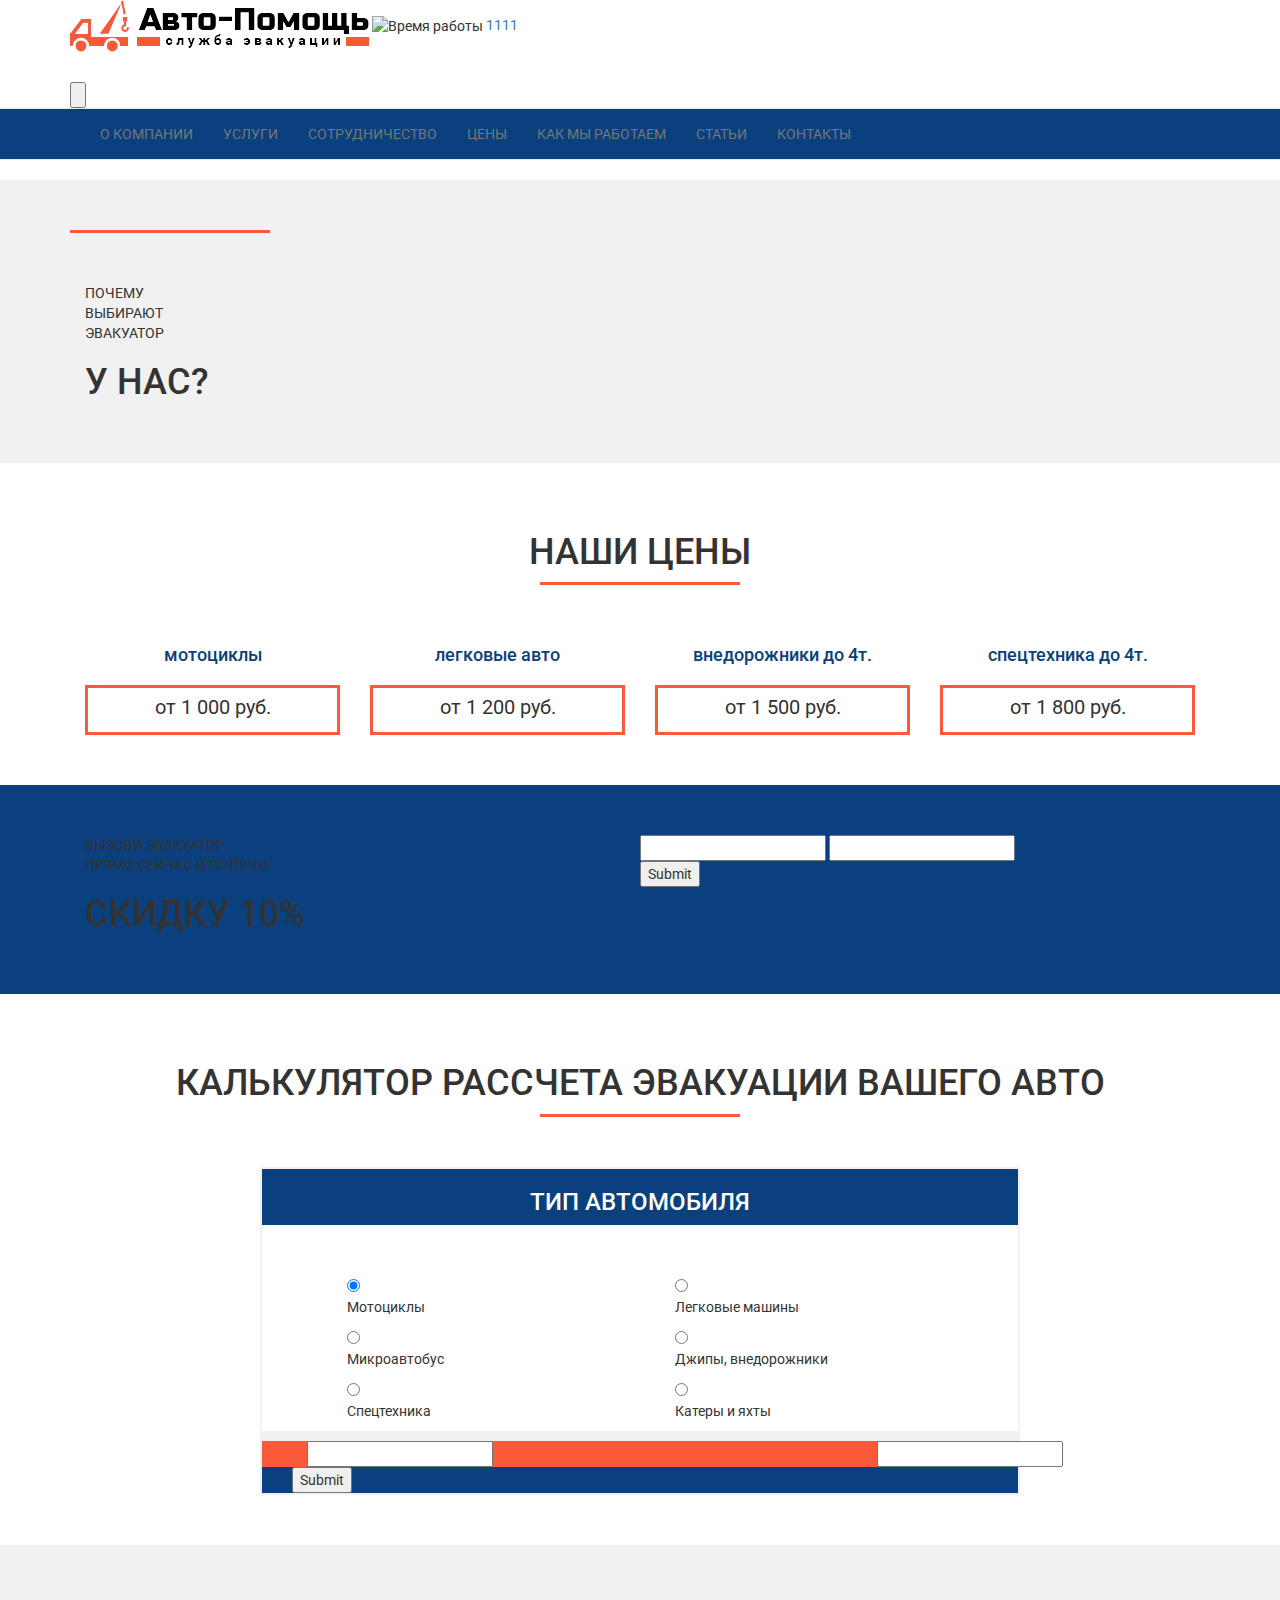
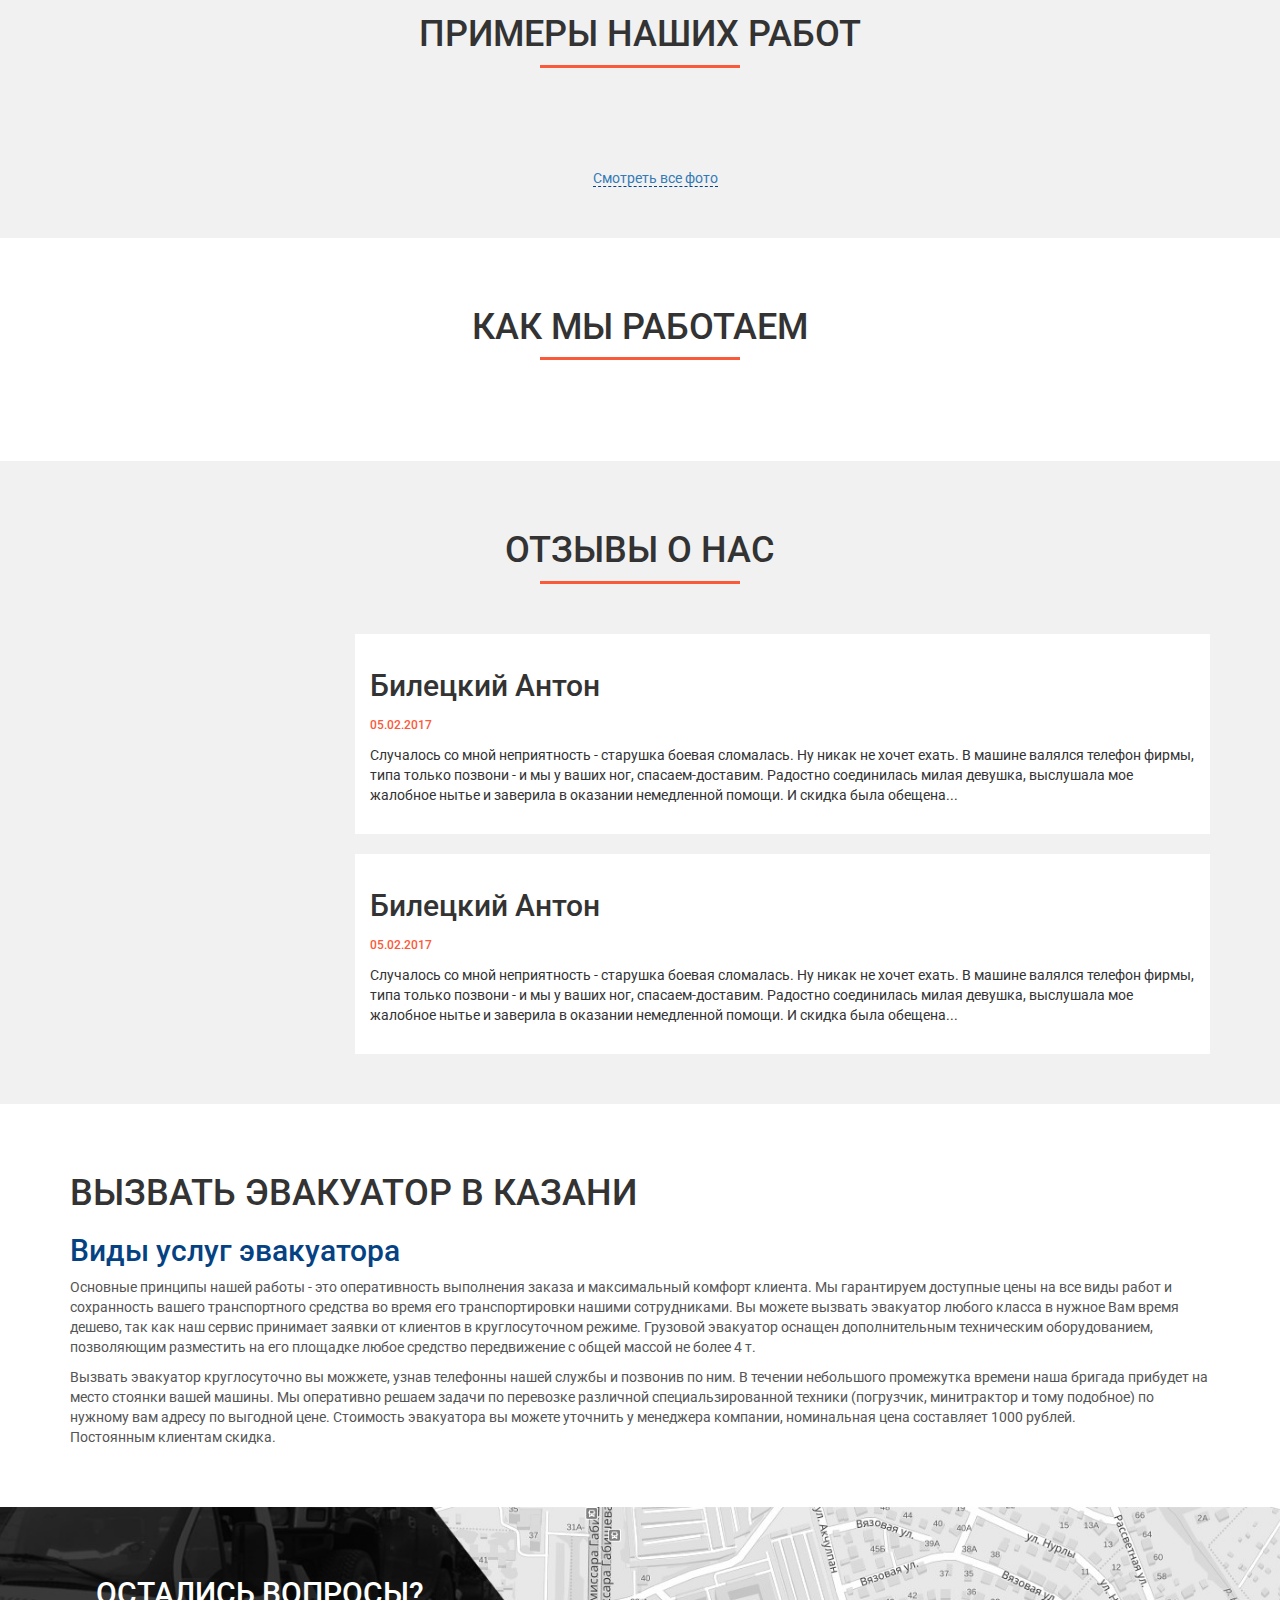
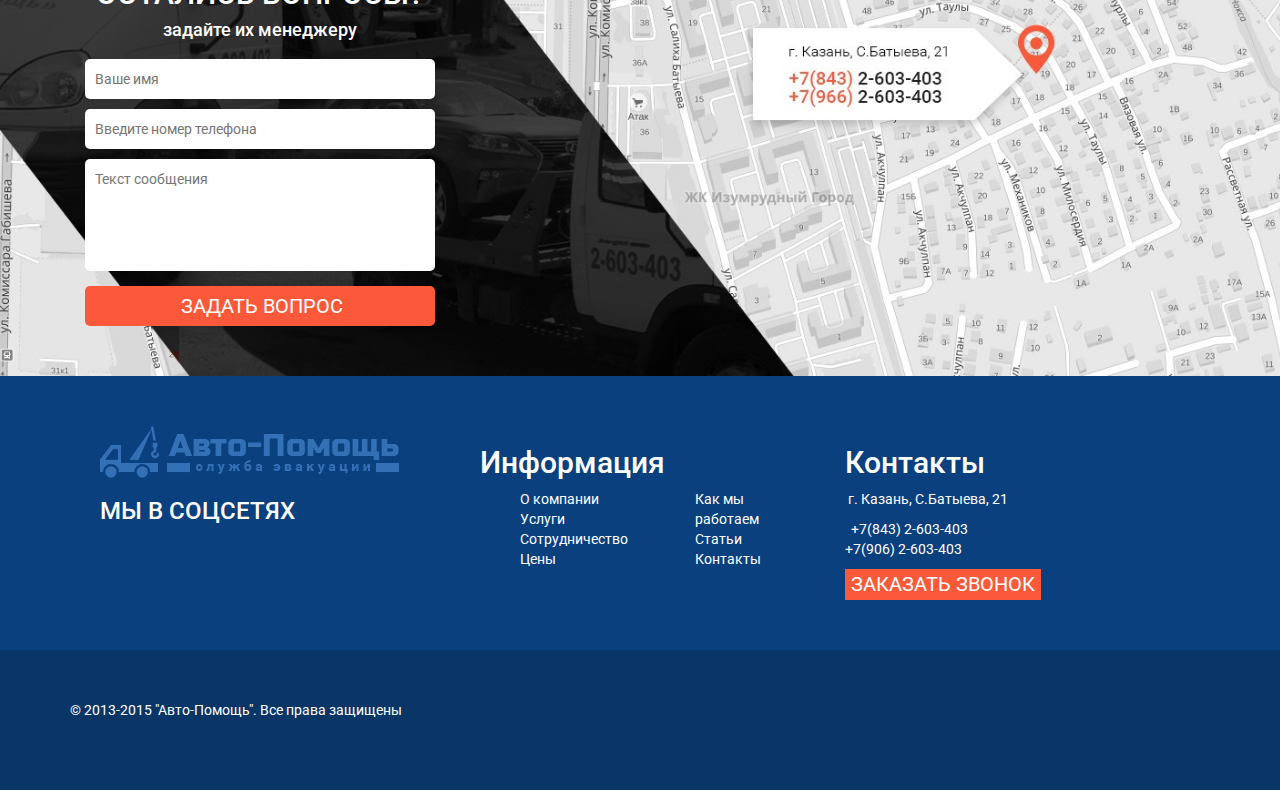
==== index.html @ 15f38775 "price_block" ====
<!DOCTYPE html>
<html lang="ru">
<head>
    <meta charset="UTF-8">
    <meta name="viewport" content="width=device-width, initial-scale=1.0">
    <meta http-equiv="X-UA-Compatible" content="ie=edge">
    <title>Авто Помощь</title>
    <link href="https://maxcdn.bootstrapcdn.com/bootstrap/3.3.7/css/bootstrap.min.css" rel="stylesheet" integrity="sha384-BVYiiSIFeK1dGmJRAkycuHAHRg32OmUcww7on3RYdg4Va+PmSTsz/K68vbdEjh4u" crossorigin="anonymous">
    <link rel="stylesheet" href="style/jquery.fancybox.min.css" type="text/css" media="screen" />
    <link rel="stylesheet" href="style/main.css">
    <link rel="stylesheet" href="">
</head>
<body>
    <header>
        <div class="container-fluid">
            <div class="row">
                <div class="container">
                    <img src="images/logo.jpg" alt="Авто-помощь">
                    <img src="" alt="Время работы">
                    <a href="">1111</a>
                    <a href=""></a>
                    <p></p>
                    <div class="share">
                        <p></p>
                        <img src="" alt="">
                        <img src="" alt="">
                        <img src="" alt="">
                    </div>
                    <input type="button" class = "call_back">
                </div>
            </div>
        </div>
        <div class="row">
            <div class="navbar navbar-default">
                <div class="container">
                    <div class="navbar-header">
                        <button type="button" class = "navbar-toggle" data-toggle="collapse" data-target="#responsive-menu">
                            <span class="sr-only">Открыть навигацию</span>
                            <span class="icon-bar"></span>
                            <span class="icon-bar"></span>
                            <span class="icon-bar"></span>    
                        </button>               
                    </div>
                    <div class="collapse navbar-collapse" id="responsive-menu">
                        <ul class="nav navbar-nav">
                            <li id="about"><a href="#">О КОМПАНИИ</a></li>
                            <li id="service"><a href="#" class = "nav-active">УСЛУГИ</a></li>
                            <li id="cooperation"><a href="#">СОТРУДНИЧЕСТВО</a></li>
                            <li id="price"><a href="#">ЦЕНЫ</a></li>
                            <li id="workspace"><a href="#">КАК МЫ РАБОТАЕМ</a></li>
                            <li id="blog"><a href="#">СТАТЬИ</a></li>
                            <li id="contact"><a href="#">КОНТАКТЫ</a></li>
                        </ul>
                        <ul class="nav navbar-nav navbar-right">
                            <li id="fb"><a href="#"><i class="fa fa-facebook" aria-hidden="true"></i></a></li>
                            <li id="vk"><a href="#"><i class="fa fa-vk" aria-hidden="true"></i></a></li>
                            <li id="tw"><a href="#"><i class="fa fa-twitter" aria-hidden="true"></i></a></li>
                            <li id="in"><a href="#"><i class="fa fa-instagram" aria-hidden="true"></i></a></li>
                            <li id="yt"><a href="#"><i class="fa fa-youtube-play" aria-hidden="true"></i></a></li>
                        </ul>
                    </div>
                </div>
            </div>
        </div>
    </header>

    <div class="container-fluid intro_block">
        <div class="container why_ask">
            <div class="divider"></div>
            <div class="col-md-4">
                <p class="small_ask">
                    ПОЧЕМУ <br>ВЫБИРАЮТ<br>ЭВАКУАТОР
                    <h1 class="big_ask">У НАС?</h1>
                </p>
            </div>
            <div class="col-md-8">
                <img src="http://placehold.it/500x300" alt="">
            </div>
        </div>
    </div>

    <div class="container-fluid price_block">
        <div class="container price">
            <div class="row">
                <center><h1>НАШИ ЦЕНЫ</h1>
                <div class="divider"></div></center> 
            </div>
            <div class="row">
                <div class="container">
                    <div class="col-md-3 col-sm-3 col-xs-6">
                        <h4 class="price-type_name" align = "center">мотоциклы</h4>
                        <img src="http://placehold.it/250x250" alt="" class="img-responsive price-type_image">
                        <div class="price-cost">
                            <p>от 1 000 руб.</p>
                        </div>
                    </div>
                    <div class="col-md-3 col-sm-3 col-xs-6">
                        <h4 class="price-type_name" align = "center">легковые авто</h4>
                        <img src="http://placehold.it/250x250" alt="" class="img-responsive price-type_image">
                        <div class="price-cost">
                            <p>от 1 200 руб.</p>
                        </div>
                    </div>
                    <div class="col-md-3 col-sm-3 col-xs-6">
                        <h4 class="price-type_name" align = "center">внедорожники до 4т.</h4>
                        <img src="http://placehold.it/250x250" alt="" class="img-responsive price-type_image">
                        <div class="price-cost">
                            <p>от 1 500 руб.</p>
                        </div>
                    </div>
                    <div class="col-md-3 col-sm-3 col-xs-6">
                        <h4 class="price-type_name" align = "center">спецтехника до 4т.</h4>
                        <img src="http://placehold.it/250x250" alt="" class="img-responsive price-type_image">
                        <div class="price-cost">
                            <p>от 1 800 руб.</p>
                        </div>
                    </div>
                </div>
            </div>
        </div>
    </div>

    <div class="container-fluid contact_area">
        <div class="container">
            <div class="col-md-6">
                <p class= "contact-area_p">ВЫЗОВИ ЭВАКУАТОР <br>ПРЯМО СЕЙЧАС И ПОЛУЧИ</p>
                <h1 class= "contact-area_h">СКИДКУ 10%</h1>
            </div>
            <div class="col-md-6">
                <form action="">
                    <div class="row">
                            <input type="text">
                            <input type="tel">
                    </div>
                    <div class="row">
                            <input type="submit">
                    </div>
                </form>
            </div>
        </div>
    </div>

    <div class="container-fluid calc_block">
        <div class="container">
            <center>
                <h1 class = "calc_block-h">КАЛЬКУЛЯТОР РАССЧЕТА ЭВАКУАЦИИ ВАШЕГО АВТО</h1>
                <div class="divider"></div>
            </center>
            <div class="col-md-2"></div>
            <div class="col-md-8 calculator">
                <div class="calc_block-header container-fluid row">
                    <center><h3 class="calculator-h">ТИП АВТОМОБИЛЯ</h3></center>
                </div>
                <form action="" method = "GET">
                    <div class="container-fluid">
                        <ul>
                            <div class="col-md-6">
                                <li>
                                    <input type="radio" name = "moto" id = "moto" checked/>
                                    <img src="http://placehold.it/150x150" alt="">
                                    <p>Мотоциклы</p>
                                </li>
                            </div>
                            <div class="col-md-6">
                                <li>
                                    <input type="radio" name = "car" id = "car"/>
                                    <img src="http://placehold.it/150x150" alt="">
                                    <p>Легковые машины</p>
                                </li>
                            </div>
                            <div class="col-md-6">
                                <li>
                                    <input type="radio" name = "bus" id = "bus"/>
                                    <img src="http://placehold.it/150x150" alt="">
                                    <p>Микроавтобус</p>
                                </li>
                            </div>
                            <div class="col-md-6">
                                <li>
                                    <input type="radio" name = "suv" id = "suv"/>
                                    <img src="http://placehold.it/150x150" alt="">
                                    <p>Джипы, внедорожники</p>
                                </li>
                            </div>
                            <div class="col-md-6">
                                <li>
                                    <input type="radio" name = "truck" id = "truck"/>
                                    <img src="http://placehold.it/150x150" alt="">
                                    <p>Спецтехника</p>
                                </li>
                            </div>
                            <div class="col-md-6">
                                <li>
                                    <input type="radio" name = "ship" id = "ship"/>
                                    <img src="http://placehold.it/150x150" alt="">
                                    <p>Катеры и яхты</p>
                                </li>
                            </div>
                        </ul>
                    </div>
                    <div class="container-fluid">

                    </div>
                </form>
                <div class="container-fluid calc_block-features row">
                    <p class="calculator-cost_p"></p>
                    <div class="calculator-cost"></div>
                    <p></p>
                    <p></p>
                </div>
                <div class="container-fluid calc_block-price row">
                    <div class="container">
                        <div class="col-md-6"><input type="text"></div>
                        <div class="col-md-6"><input type="text"></div>
                    </div>
                    <div class="container-fluid row calc_block-call_back">
                        <div class="col-md-12"><input type="submit"></div>
                    </div>
                </div>
            </div>
            <div class="col-md-2"></div>
        </div>
    </div>

    <div class="container-fluid gallery_block">
        <div class="container">
            <center>
                <h1 class="gallery_block-h">ПРИМЕРЫ НАШИХ РАБОТ</h1>
                <div class="divider"></div>
            </center>
            <div class="gallery_block-gallery">
                <div class="col-md-3 col-sm-3 col-xs-6"><a href="http://placehold.it/1500x700" class="fancyimage" data-fancybox-group="group"><img src="http://placehold.it/300x300" alt="" class="img-responsive"></a></div>
                <div class="col-md-3 col-sm-3 col-xs-6"><a href="http://placehold.it/1500x700" class="fancyimage" data-fancybox-group="group"><img src="http://placehold.it/300x300" alt="" class="img-responsive"></a></div>
                <div class="col-md-3 col-sm-3 col-xs-6"><a href="http://placehold.it/1500x700" class="fancyimage" data-fancybox-group="group"><img src="http://placehold.it/300x300" alt="" class="img-responsive"></a></div>
                <div class="col-md-3 col-sm-3 col-xs-6"><a href="http://placehold.it/1500x700" class="fancyimage" data-fancybox-group="group"><img src="http://placehold.it/300x300" alt="" class="img-responsive"></a></div>

                <div class="col-md-3 col-sm-3 col-xs-6"><a href="http://placehold.it/1500x700" class="fancyimage" data-fancybox-group="group"><img src="http://placehold.it/300x300" alt="" class="img-responsive"></a></div>
                <div class="col-md-3 col-sm-3 col-xs-6"><a href="http://placehold.it/1500x700" class="fancyimage" data-fancybox-group="group"><img src="http://placehold.it/300x300" alt="" class="img-responsive"></a></div>
                <div class="col-md-3 col-sm-3 col-xs-6"><a href="http://placehold.it/1500x700" class="fancyimage" data-fancybox-group="group"><img src="http://placehold.it/300x300" alt="" class="img-responsive"></a></div>
                <div class="col-md-3 col-sm-3 col-xs-6"><a href="http://placehold.it/1500x700" class="fancyimage" data-fancybox-group="group"><img src="http://placehold.it/300x300" alt="" class="img-responsive"></a></div>
            </div>
            <div class="container">
                <center><a href="#" class="gallery_block-all_img">Смотреть все фото</a></center>
            </div>
        </div>
    </div>  

    <div class="container about_work">
        <center>
            <h1 class="about_work-h">КАК МЫ РАБОТАЕМ</h1>
            <div class="divider"></div>
        </center>
        <div class="col-md-6 col-sm-12">

        </div>
        <div class="col-md-6 col-sm-12">

        </div>
    </div> 

    <div class="container-fluid review_block">
        <div class="container">
            <center>
                <h1 class="review_block-h">ОТЗЫВЫ О НАС</h1>
                <div class="divider"></div>
            </center>
            <div class="row">
                <div class="container">
                    <div class="col-sm-3"><img src="http://placehold.it/200x200" alt="" class="img-responsice"></div>
                    <div class="col-sm-9 review_block-desc">                                                     
                        <img src="http://placehold.it/50x50" alt="" class="portfolio">
                        <h2 class="review_block-name">Билецкий Антон <br><span class="review_block-date">05.02.2017</span></h2>
                        <p class = "review_block-p">
                            Случалось со мной неприятность - старушка боевая сломалась. Ну никак не хочет ехать. В машине валялся
                            телефон фирмы, типа только позвони - и мы у ваших ног, спасаем-доставим. Радостно соединилась милая
                            девушка, выслушала мое жалобное нытье и заверила в оказании немедленной помощи. И скидка была обещена...
                        </p>
                    </div>
                </div>
            </div>
            <br>
            <div class="row">
                <div class="container">
                    <div class="col-sm-3"><img src="http://placehold.it/200x200" alt="" class="img-responsice"></div>
                    <div class="col-sm-9 review_block-desc">
                        <img src="http://placehold.it/50x50" alt="" class="portfolio">
                        <div>
                            <h2 class="review_block-name">Билецкий Антон <br><span class="review_block-date">05.02.2017</span></h2>
                        </div>
                        <p class = "review_block-p">
                            Случалось со мной неприятность - старушка боевая сломалась. Ну никак не хочет ехать. В машине валялся
                            телефон фирмы, типа только позвони - и мы у ваших ног, спасаем-доставим. Радостно соединилась милая
                            девушка, выслушала мое жалобное нытье и заверила в оказании немедленной помощи. И скидка была обещена...
                        </p>
                    </div>
                </div>
            </div>
        </div>
    </div>

    <div class="container type_of_services">
        <h1>ВЫЗВАТЬ ЭВАКУАТОР В КАЗАНИ</h1>
        <h2 class = "type_of_services-h2">Виды услуг эвакуатора</h2>
        <p class = "type_of_services-p">
            Основные принципы нашей работы - это оперативность выполнения заказа и максимальный комфорт клиента. Мы гарантируем доступные цены
            на все виды работ и сохранность вашего транспортного средства во время его транспортировки нашими сотрудниками.
            Вы можете вызвать эвакуатор любого класса в нужное Вам время дешево, так как наш сервис принимает заявки от клиентов в 
            круглосуточном режиме. Грузовой эвакуатор оснащен дополнительным техническим оборудованием, позволяющим разместить на его площадке 
            любое средство передвижение с общей массой не более 4 т.
        </p>
        <p class = "type_of_services-p">
            Вызвать эвакуатор круглосуточно вы можжете, узнав телефонны нашей службы и позвонив по ним. В течении небольшого промежутка
            времени наша бригада прибудет на место стоянки вашей машины. Мы оперативно решаем задачи по перевозке различной специальзированной
            техники (погрузчик, минитрактор и тому подобное) по нужному вам адресу по выгодной цене. Стоимость эвакуатора вы можете уточнить
            у менеджера компании, номинальная цена составляет 1000 рублей. <br>
            Постоянным клиентам скидка.
        </p>
    </div>

    <div class="container-fluid contact_block">
        <div class="container">
            <div class="col-md-4">
                <center>
                    <h2 class = "contact_block-h">ОСТАЛИСЬ ВОПРОСЫ?</h2>
                    <h4 class = "contact_block-h">задайте их менеджеру</h4s>
                </center>
                <form action="GET">
                    <input type="text" placeholder = "Ваше имя">
                    <input type="tel" placeholder = "Введите номер телефона">
                    <textarea name="message" id="" rows="5" resize = "none" placeholder="Текст сообщения"></textarea>
                    <input type="submit" class = "submit" value = "ЗАДАТЬ ВОПРОС">
                </form>
            </div>
            <div class="col-md-8"><div class="full_map"></div></div>
        </div>
    </div>

    <footer>
        <div class="container-fluid footer_1">
            <div class="container">
                <div class="col-md-4">
                    <div class="col-md-12">
                        <img src="images/bottom_logo.png" alt="" class="img-responsive">
                    </div>
                    <div class="col-md-12">
                        <h3 class = "footer_1-social_h">МЫ В СОЦСЕТЯХ <br></h3>
                        <img src="http://placehold.it/40x40" alt="">
                        <img src="http://placehold.it/40x40" alt="">
                        <img src="http://placehold.it/40x40" alt="">
                    </div>
                </div>
                <div class="col-md-4">
                    <div class="col-md-12"><h2>Информация</h2></div>
                    <div class="col-md-6" style = "float: left;">
                        <ul>
                            <li>О компании</li>
                            <li>Услуги</li>
                            <li>Сотрудничество</li>
                            <li>Цены</li>
                        </ul>
                    </div>
                    <div class="col-md-6">
                        <ul>
                            <li>Как мы работаем</li>
                            <li>Статьи</li>
                            <li>Контакты</li>
                        </ul>
                    </div>
                </div>
                <div class="col-md-4">
                    <h2>Контакты</h2>
                    <p class="adress"><i class="fa fa-2x fa-map-marker" aria-hidden="true"></i>  г. Казань, С.Батыева, 21</p>
                    <p class="phone">
                        <i class="fa fa-2x fa-phone" aria-hidden="true"></i>  <span>+7(843)</span> 2-603-403 <br>
                        <span>+7(906)</span> 2-603-403
                    </p>
                    <input type="submit" class = "submit" value = "ЗАКАЗАТЬ ЗВОНОК">
                </div>
            </div>
        </div>
        <div class="container-fluid footer_2">
            <div class="container">
                <div class="col-mdd-6">
                    <span>© 2013-2015 "Авто-Помощь". Все права защищены</span>
                </div>
                <div class="col-mdd-6">
                    <img src="" alt="">
                </div>
            </div>
        </div>
    </footer>

    <script src="https://ajax.googleapis.com/ajax/libs/jquery/3.2.1/jquery.min.js"></script>
    <script src="https://maxcdn.bootstrapcdn.com/bootstrap/3.3.7/js/bootstrap.min.js" integrity="sha384-Tc5IQib027qvyjSMfHjOMaLkfuWVxZxUPnCJA7l2mCWNIpG9mGCD8wGNIcPD7Txa" crossorigin="anonymous"></script>
    <script type="text/javascript" src="script/jquery.fancybox.min.js"></script>
    <script src="https://use.fontawesome.com/5c50798a96.js"></script>
    <script src = "script/script.js"></script>
</body>
</html>
---- style/main.css ----
@import url('https://fonts.googleapis.com/css?family=Roboto:500');
*{
    transition: 1s;
    -webkit-transition: 1s;
    font-family: 'Roboto', sans-serif;
}
li{
    list-style: none;
}
a{
    text-decoration: none;
}
a:hover{
    text-decoration: none;
}
.divider{
    width: 200px;
    height: 3px;
    background-color: #FC593A;
    margin-bottom: 50px;
}
.why_ask, .price_block, .contact_area, .calc_block, .gallery_block, .about_work, .review_block, .type_of_services, .contact_block, .footer_1, .footer_2{
    padding-top: 50px;
    padding-bottom: 50px;
}
.intro_block, .gallery_block, .review_block{
    background-color: #F1F1F1; 
}
h1, h2, h3, h4, p{
    cursor: default;
}

/**/
.navbar{
    background-color: #0A407E;
}
.navbar li a{
    color: white;
}
.navbar li:hover{
    color: #FC593A;
    border-bottom: 2px solid #FC593A;
    transition: 1s;
    -webkit-transition: 1s;
}


/**/
.price-cost{
    border: 3px solid #FC593A;
    display: inline-block;
    position: inherit;
    width: 100%;
    margin-left: auto;
    margin-right: auto;
    padding-top: 5px;
    margin-top: 10px;
    text-align: center;
}
.price-type_name{
    color: #0A407E;
}
.price-cost p{
    font-size: 20px;
}

/**/
.contact_area{
    background-color: #0A407E;
}

/**/

.calculator{
    border: 2px solid #F1F1F1;
}
.calc_block-header{
    background-color: #0A407E;
    margin-bottom: 50px;
    color: white;
    font-family: 'Roboto';
}
.calc_block-features{
    background-color: #F1F1F1;
}
.calc_block-price{
    background-color: #FC593A;
}
.calc_block-call_back{
    background-color: #0A407E;
}
/**/
.gallery_block-gallery{
    margin-bottom: 100px;
}
.gallery_block-gallery img{
    margin-bottom: 20px;
}
.gallery_block-all_img{
    margin-top: 50px;
    top: 50px;
    border-bottom: 1px dashed #0A407E;
}
.gallery_block-all_img:hover{
}

/**/
.review_block .container row{
    margin-top: 10px;
}
.review_block-desc{
    padding-top: 15px;
    padding-bottom: 15px;
    background-color: white;
    min-height: 200px;
}
.portfolio{
    float: left;
    margin-right: 15px;
}
.review_block-date{
    font-size: 12px;
    color: #FC593A;
}

/**/
.type_of_services-h2{
    color: #054283;
}
.type_of_services-p{
    color: #555;
}

/**/
.contact_block{
    background-image: url('../images/map.jpg');
	background-repeat: no-repeat;
	background-position: center center;
	background-size: cover;
	background-color: #F1F1F1;   
    padding-left: auto;
    padding-right: auto;
}
.contact_block input, textarea{
    width: 100%;
    margin-top: 10px;
    padding-left: 10px;
    border: none;
    border-radius: 5px;
}
.contact_block input{
    height: 40px;
}
.contact_block textarea{
    resize: none;
    padding-top: 10px;
}
.contact_block input::-webkit-input-placeholder{
    left: 15px;
}

.contact_block-h{
    color: white;
}
.message{
    height: 150px;
}
.submit{
    background: #FC593A;
    color: white;
    border: none;
    font-family: 'Roboto';
    font-size: 20px;
}
.full_map{
    float: right;
    height: 200px;
    width: 90%;
    cursor: pointer;
}

/**/
footer{
    color: white;
}
.footer_1{
    padding-left: 15px;
    background-color: #0A407E;
}
.fa{
    color: #FC593A;
}

.footer_2{
    background-color: #0A3567;
}




/*@media screen and (min-width: 768px) and (max-width: 991px){
    .review_block-p{
        max-width: 70%;
    }
}
@media screen and (min-width: 992px) and (max-width: 1199px){
    .review_block-p{
        max-width: 70%;
    }
}
@media screen and (min-width: 1200px){
    .review_block-p{
        max-width: 70%;
    }
}
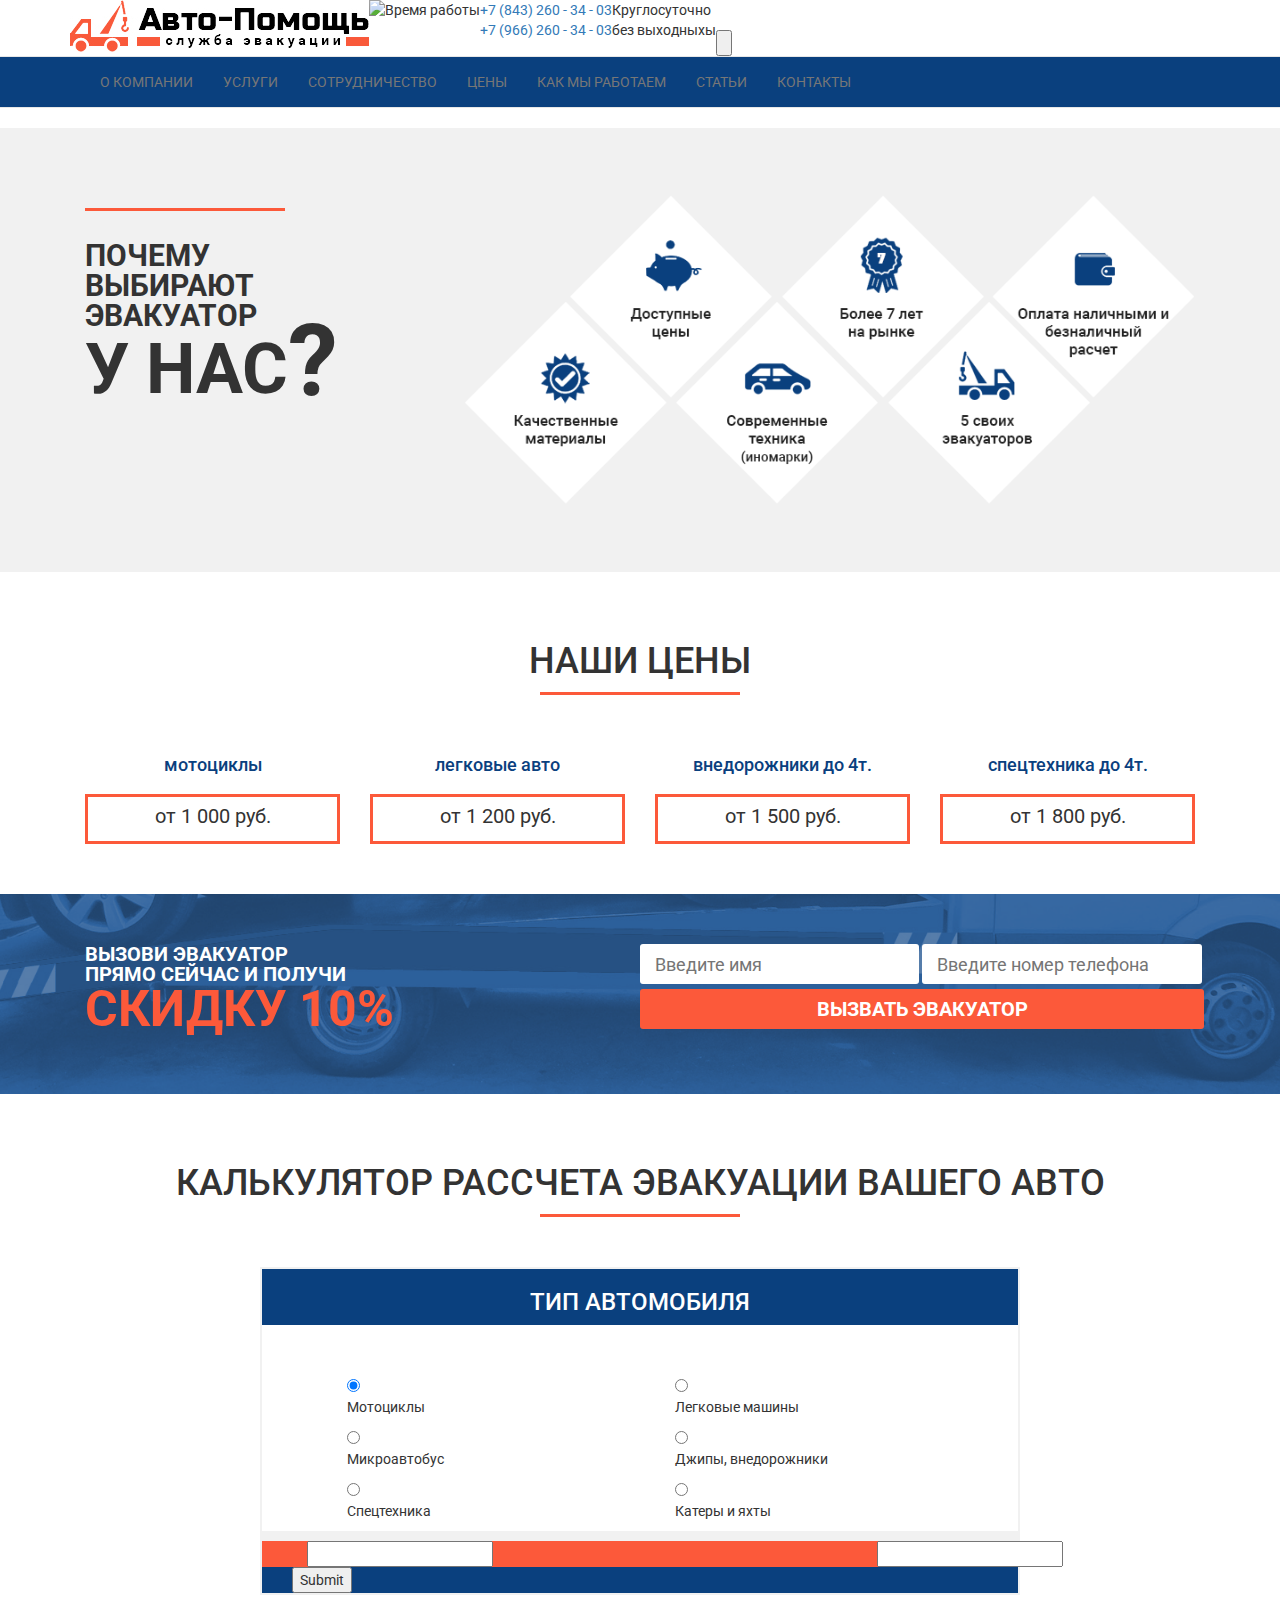
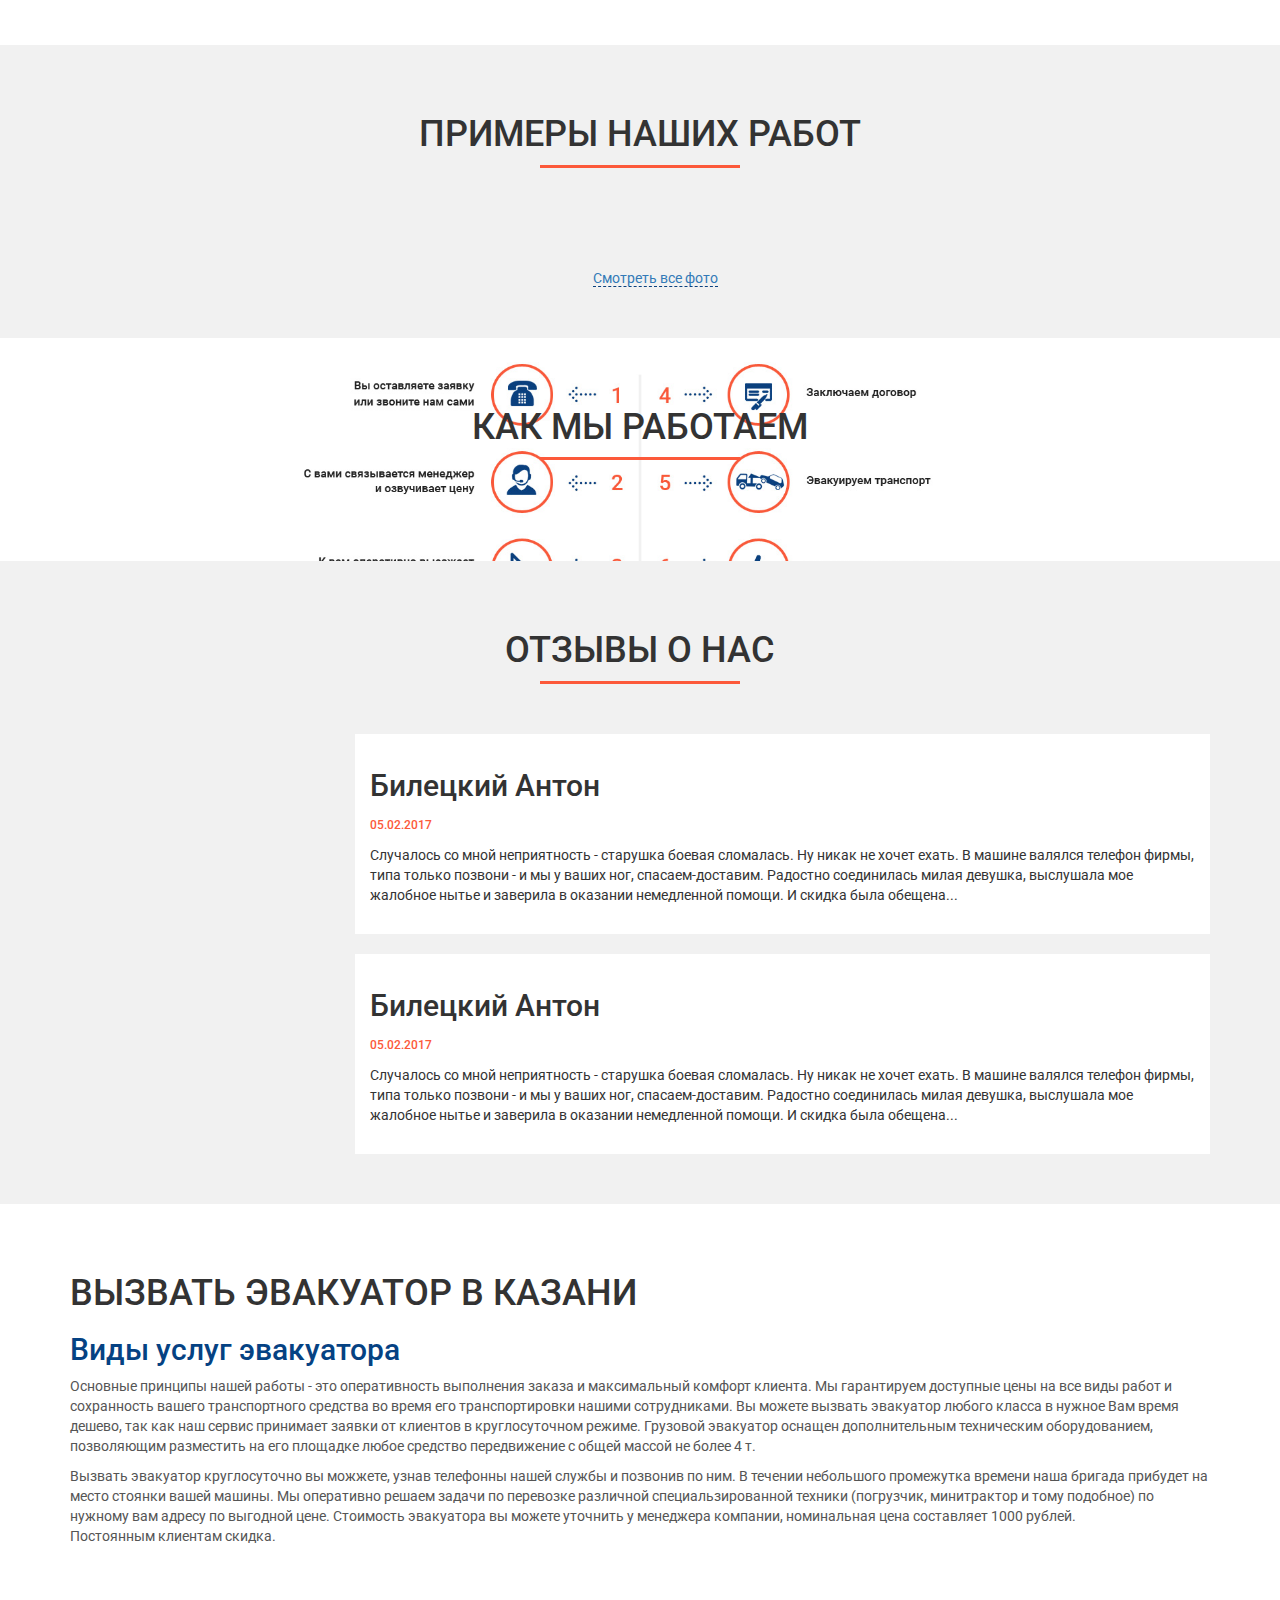
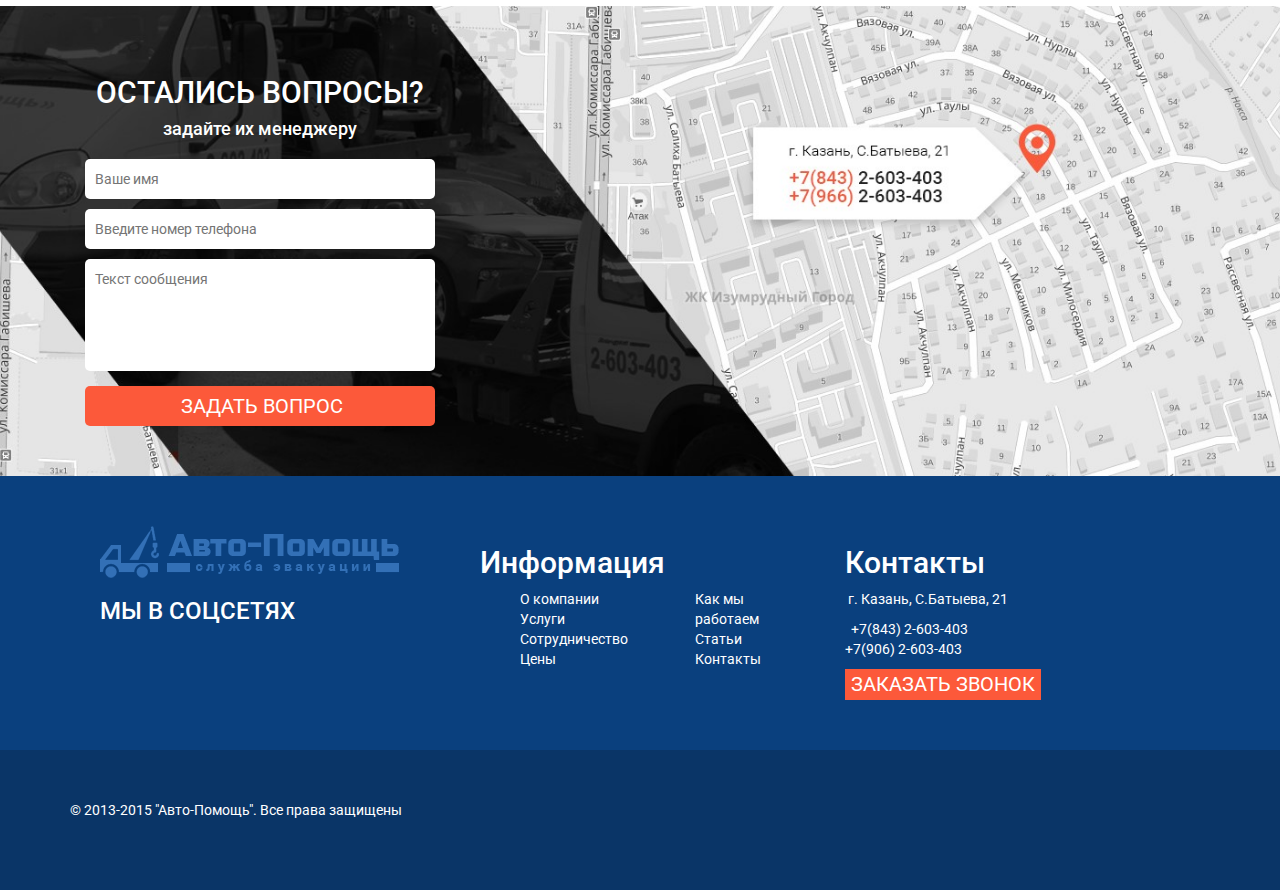
==== commit 0023d434: "contact_area done" ====
--- a/index.html
+++ b/index.html
@@ -15,11 +15,13 @@
         <div class="container-fluid">
             <div class="row">
                 <div class="container">
-                    <img src="images/logo.jpg" alt="Авто-помощь">
-                    <img src="" alt="Время работы">
-                    <a href="">1111</a>
-                    <a href=""></a>
-                    <p></p>
+                    <img src="images/logo.jpg" alt="Авто-помощь" style = "float: left;">
+                    <img src="" alt="Время работы" style = "float: left;">
+                    <div style = "float: left;">
+                    <a href="tel:+78432603403">+7 (843) 260 - 34 - 03</a><br>
+                    <a href="tel:+79662603403">+7 (966) 260 - 34 - 03</a>
+                    </div>
+                    <p style = "float: left;">Круглосуточно<br> без выходныхы</p>
                     <div class="share">
                         <p></p>
                         <img src="" alt="">
@@ -51,13 +53,6 @@
                             <li id="blog"><a href="#">СТАТЬИ</a></li>
                             <li id="contact"><a href="#">КОНТАКТЫ</a></li>
                         </ul>
-                        <ul class="nav navbar-nav navbar-right">
-                            <li id="fb"><a href="#"><i class="fa fa-facebook" aria-hidden="true"></i></a></li>
-                            <li id="vk"><a href="#"><i class="fa fa-vk" aria-hidden="true"></i></a></li>
-                            <li id="tw"><a href="#"><i class="fa fa-twitter" aria-hidden="true"></i></a></li>
-                            <li id="in"><a href="#"><i class="fa fa-instagram" aria-hidden="true"></i></a></li>
-                            <li id="yt"><a href="#"><i class="fa fa-youtube-play" aria-hidden="true"></i></a></li>
-                        </ul>
                     </div>
                 </div>
             </div>
@@ -66,15 +61,16 @@
 
     <div class="container-fluid intro_block">
         <div class="container why_ask">
-            <div class="divider"></div>
             <div class="col-md-4">
+                <div class="divider"></div>
                 <p class="small_ask">
                     ПОЧЕМУ <br>ВЫБИРАЮТ<br>ЭВАКУАТОР
-                    <h1 class="big_ask">У НАС?</h1>
+                    <h1 class="big_ask" style = "float: left;">У НАС</h1>
+                    <strong class = "intro_block_ask">?</strong>
                 </p>
             </div>
             <div class="col-md-8">
-                <img src="http://placehold.it/500x300" alt="">
+                <img src="images/choice.png" class = "img-responsive" alt="">
             </div>
         </div>
     </div>
@@ -90,28 +86,28 @@
                     <div class="col-md-3 col-sm-3 col-xs-6">
                         <h4 class="price-type_name" align = "center">мотоциклы</h4>
                         <img src="http://placehold.it/250x250" alt="" class="img-responsive price-type_image">
-                        <div class="price-cost">
+                        <div class="price-cost" id = "moto_price">
                             <p>от 1 000 руб.</p>
                         </div>
                     </div>
                     <div class="col-md-3 col-sm-3 col-xs-6">
                         <h4 class="price-type_name" align = "center">легковые авто</h4>
                         <img src="http://placehold.it/250x250" alt="" class="img-responsive price-type_image">
-                        <div class="price-cost">
+                        <div class="price-cost" id = "car_price">
                             <p>от 1 200 руб.</p>
                         </div>
                     </div>
                     <div class="col-md-3 col-sm-3 col-xs-6">
                         <h4 class="price-type_name" align = "center">внедорожники до 4т.</h4>
                         <img src="http://placehold.it/250x250" alt="" class="img-responsive price-type_image">
-                        <div class="price-cost">
+                        <div class="price-cost" id = "_price">
                             <p>от 1 500 руб.</p>
                         </div>
                     </div>
                     <div class="col-md-3 col-sm-3 col-xs-6">
                         <h4 class="price-type_name" align = "center">спецтехника до 4т.</h4>
                         <img src="http://placehold.it/250x250" alt="" class="img-responsive price-type_image">
-                        <div class="price-cost">
+                        <div class="price-cost" id = "suv_price">
                             <p>от 1 800 руб.</p>
                         </div>
                     </div>
@@ -123,17 +119,17 @@
     <div class="container-fluid contact_area">
         <div class="container">
             <div class="col-md-6">
-                <p class= "contact-area_p">ВЫЗОВИ ЭВАКУАТОР <br>ПРЯМО СЕЙЧАС И ПОЛУЧИ</p>
-                <h1 class= "contact-area_h">СКИДКУ 10%</h1>
+                <p class= "contact_area-p">ВЫЗОВИ ЭВАКУАТОР <br>ПРЯМО СЕЙЧАС И ПОЛУЧИ</p>
+                <p class= "contact_area-h">СКИДКУ 10%</p>
             </div>
             <div class="col-md-6">
                 <form action="">
                     <div class="row">
-                            <input type="text">
-                            <input type="tel">
+                            <input type="text" class = "contact_area-name" placeholder = "Введите имя">
+                            <input type="tel" class = "contact_area-phone" placeholder = "Введите номер телефона">
                     </div>
                     <div class="row">
-                            <input type="submit">
+                            <input type="submit" class = "contact_area-submit" value = "ВЫЗВАТЬ ЭВАКУАТОР">
                     </div>
                 </form>
             </div>
@@ -245,16 +241,18 @@
         </div>
     </div>  
 
-    <div class="container about_work">
-        <center>
-            <h1 class="about_work-h">КАК МЫ РАБОТАЕМ</h1>
-            <div class="divider"></div>
-        </center>
-        <div class="col-md-6 col-sm-12">
-
-        </div>
-        <div class="col-md-6 col-sm-12">
-
+    <div class="container-fluid about_work">
+        <div class="container">
+            <center>
+                <h1 class="about_work-h">КАК МЫ РАБОТАЕМ</h1>
+                <div class="divider"></div>
+            </center>
+            <div class="col-md-6 col-sm-12">
+
+            </div>
+            <div class="col-md-6 col-sm-12">
+
+            </div>
         </div>
     </div> 
 
@@ -266,7 +264,7 @@
             </center>
             <div class="row">
                 <div class="container">
-                    <div class="col-sm-3"><img src="http://placehold.it/200x200" alt="" class="img-responsice"></div>
+                    <div class="col-sm-3"><img src="http://placehold.it/200x200" alt="" class="img-responsive"></div>
                     <div class="col-sm-9 review_block-desc">                                                     
                         <img src="http://placehold.it/50x50" alt="" class="portfolio">
                         <h2 class="review_block-name">Билецкий Антон <br><span class="review_block-date">05.02.2017</span></h2>
@@ -281,7 +279,7 @@
             <br>
             <div class="row">
                 <div class="container">
-                    <div class="col-sm-3"><img src="http://placehold.it/200x200" alt="" class="img-responsice"></div>
+                    <div class="col-sm-3"><img src="http://placehold.it/200x200" alt="" class="img-responsive"></div>
                     <div class="col-sm-9 review_block-desc">
                         <img src="http://placehold.it/50x50" alt="" class="portfolio">
                         <div>
--- a/style/main.css
+++ b/style/main.css
@@ -43,7 +43,26 @@
     transition: 1s;
     -webkit-transition: 1s;
 }
-
+/**/
+.intro_block .divider{
+    margin-top: 30px;
+}
+.intro_block{
+    line-height: 1;
+}
+.small_ask{
+    margin-top: -20px;
+    margin-bottom: -20px;
+    font-size: 30px;
+    font-weight: bold;
+}
+.big_ask{
+    font-size: 70px;
+    font-weight: bold;
+}
+.intro_block_ask{
+    font-size: 100px;
+}
 
 /**/
 .price-cost{
@@ -56,17 +75,63 @@
     padding-top: 5px;
     margin-top: 10px;
     text-align: center;
+    cursor: pointer;
+    transition: 1s;
+}
+.price-cost:hover{
+    background: #FC593A;
+    color: white;
+    transition: 1s;
 }
 .price-type_name{
     color: #0A407E;
 }
 .price-cost p{
     font-size: 20px;
+    cursor: pointer;
 }
 
 /**/
 .contact_area{
-    background-color: #0A407E;
+    background-image: url('../images/contact_area.png');
+	background-repeat: no-repeat;
+	background-position: center center;
+	background-size: cover;
+    background-color: #054283;
+    line-height: 1;
+}
+.contact_area-p{
+    font-size: 20px;
+    color: white;
+    font-weight: bold;
+}
+.contact_area-h{
+    color: #FC593A;
+    font-size: 50px;
+    font-weight: bold;
+    margin-top: -10px;
+}
+.contact_area-name, .contact_area-phone{
+    width: 49%;
+    height: 40px;
+    padding-left: 15px;
+    font-size: 18px;
+    border: none;
+    border-radius: 3px;
+    margin-bottom: 5px;
+}
+.contact_area-submit{
+    width: 99%;
+    height: 40px;
+    border:none;
+    border-radius: 3px;
+    background-color: #FC593A;
+    color: white;
+    font-size: 20px;
+    font-weight: bold;
+}
+.contact_area input::-webkit-input-placeholder{
+    font-size: 18px;
 }
 
 /**/
@@ -101,7 +166,14 @@
     top: 50px;
     border-bottom: 1px dashed #0A407E;
 }
-.gallery_block-all_img:hover{
+/**/
+
+.about_work{
+    background-image: url('../images/about_work.png');
+	background-repeat: no-repeat;
+	background-position: center center;
+	background-size: cover;
+	background-color: #F1F1F1;   
 }
 
 /**/
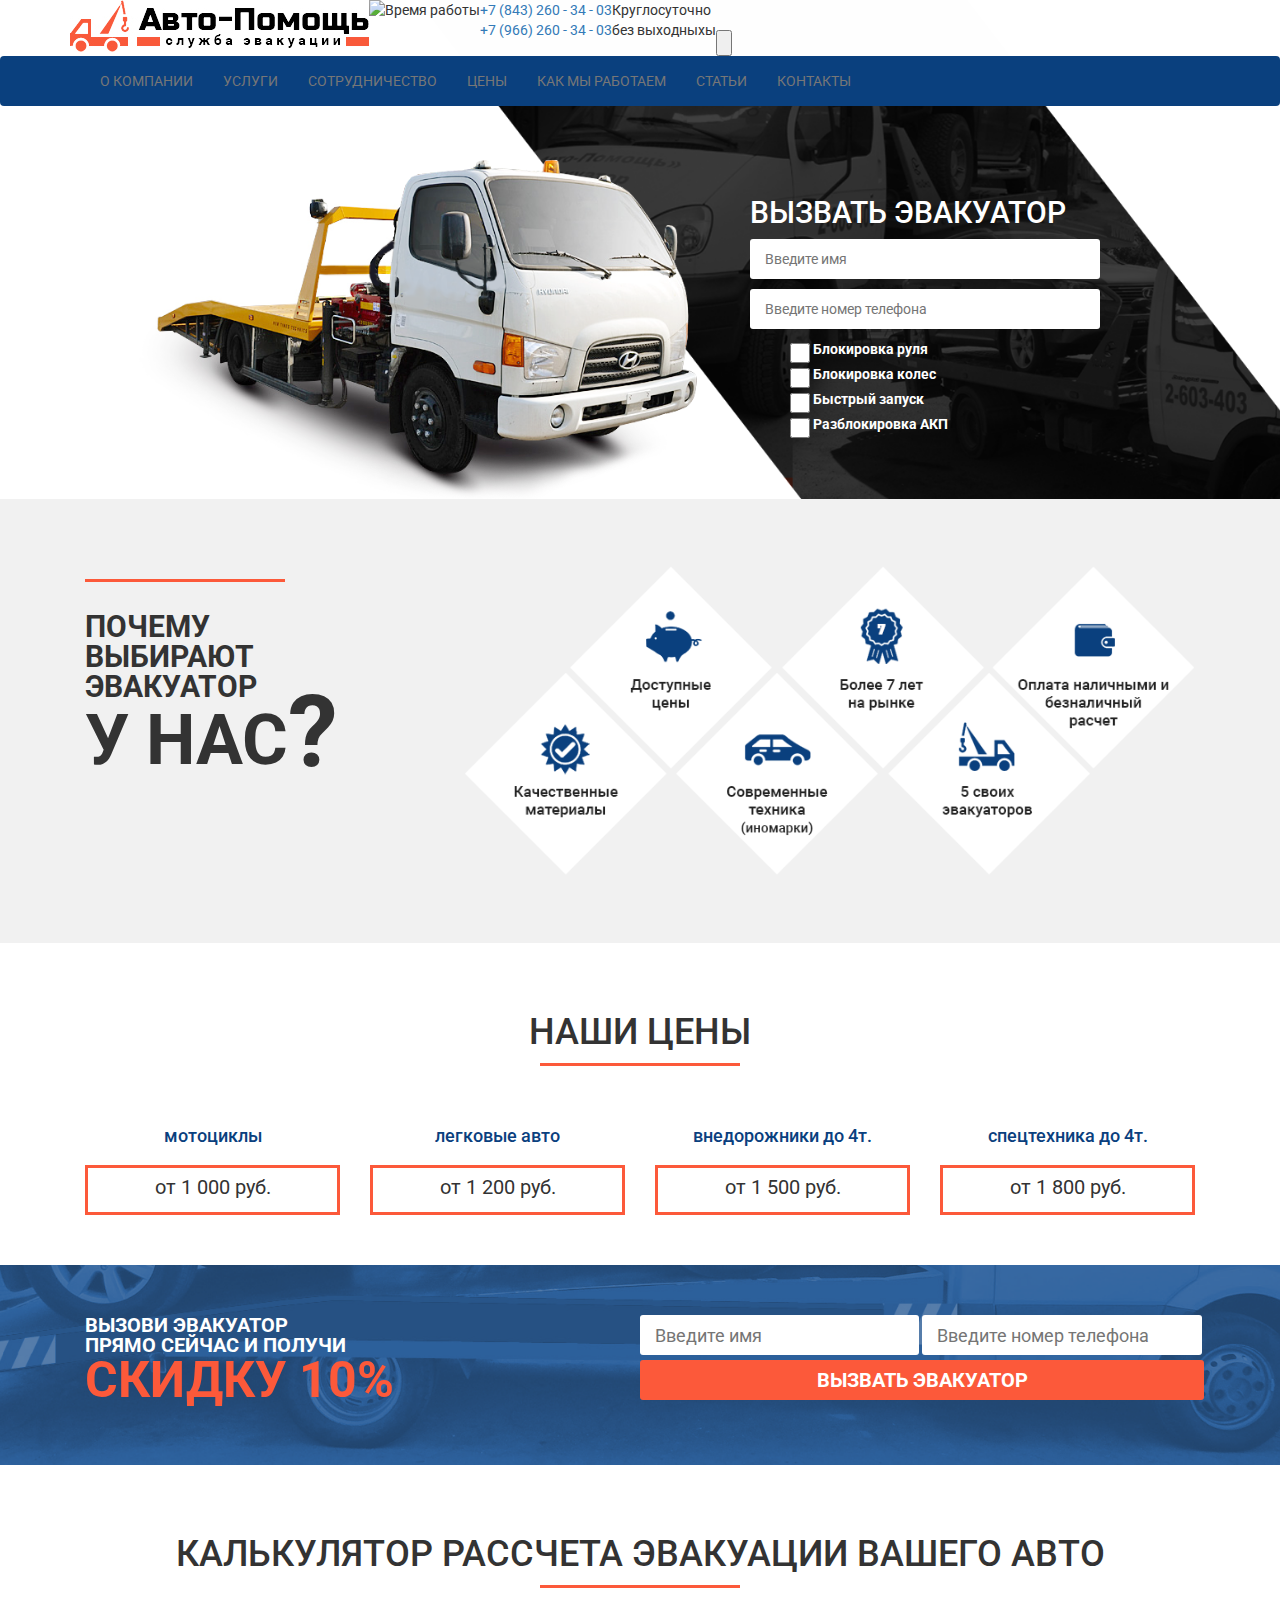
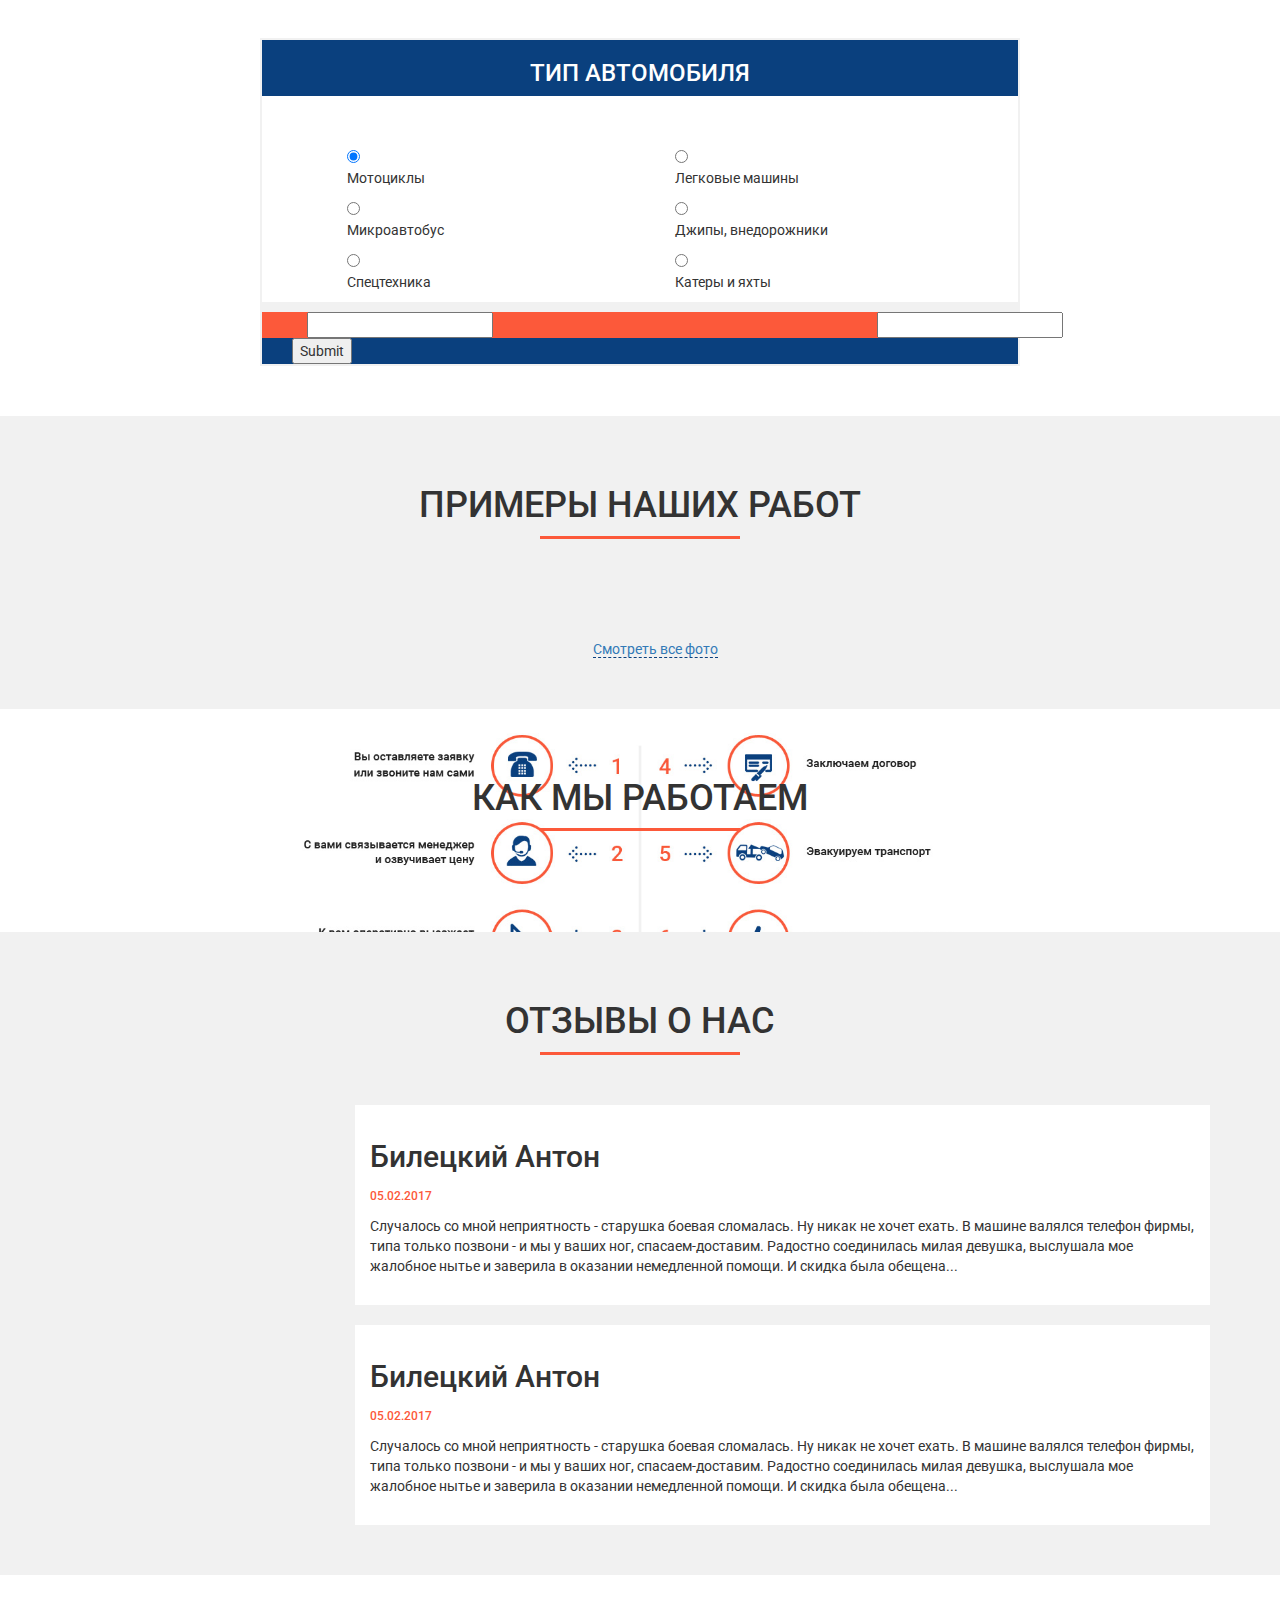
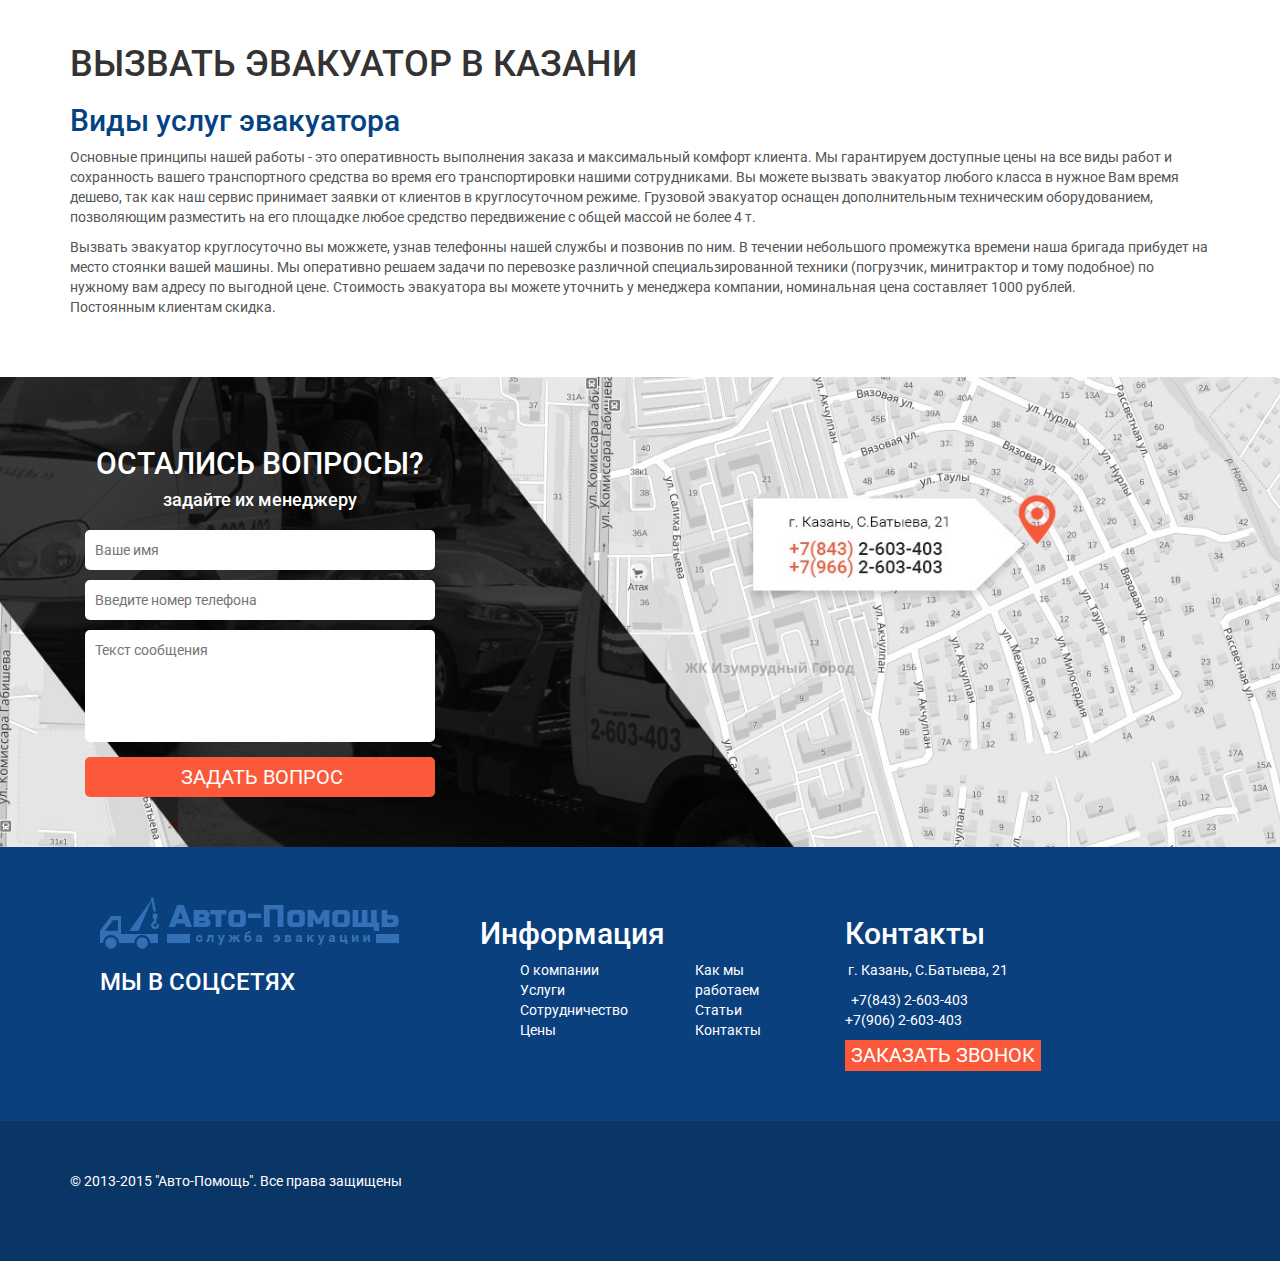
==== commit d07e393f: "header tbc" ====
--- a/index.html
+++ b/index.html
@@ -12,7 +12,7 @@
 </head>
 <body>
     <header>
-        <div class="container-fluid">
+        <div class="container-fluid head_row">
             <div class="row">
                 <div class="container">
                     <img src="images/logo.jpg" alt="Авто-помощь" style = "float: left;">
@@ -32,29 +32,48 @@
                 </div>
             </div>
         </div>
-        <div class="row">
-            <div class="navbar navbar-default">
-                <div class="container">
-                    <div class="navbar-header">
-                        <button type="button" class = "navbar-toggle" data-toggle="collapse" data-target="#responsive-menu">
-                            <span class="sr-only">Открыть навигацию</span>
-                            <span class="icon-bar"></span>
-                            <span class="icon-bar"></span>
-                            <span class="icon-bar"></span>    
-                        </button>               
-                    </div>
-                    <div class="collapse navbar-collapse" id="responsive-menu">
-                        <ul class="nav navbar-nav">
-                            <li id="about"><a href="#">О КОМПАНИИ</a></li>
-                            <li id="service"><a href="#" class = "nav-active">УСЛУГИ</a></li>
-                            <li id="cooperation"><a href="#">СОТРУДНИЧЕСТВО</a></li>
-                            <li id="price"><a href="#">ЦЕНЫ</a></li>
-                            <li id="workspace"><a href="#">КАК МЫ РАБОТАЕМ</a></li>
-                            <li id="blog"><a href="#">СТАТЬИ</a></li>
-                            <li id="contact"><a href="#">КОНТАКТЫ</a></li>
+        <div class="navbar navbar-default">
+            <div class="container">
+                <div class="navbar-header">
+                    <button type="button" class = "navbar-toggle" data-toggle="collapse" data-target="#responsive-menu">
+                        <span class="sr-only">Открыть навигацию</span>
+                        <span class="icon-bar"></span>
+                        <span class="icon-bar"></span>
+                        <span class="icon-bar"></span>    
+                    </button>               
+                </div>
+                <div class="collapse navbar-collapse" id="responsive-menu">
+                    <ul class="nav navbar-nav">
+                        <li id="about"><a href="#">О КОМПАНИИ</a></li>
+                        <li id="service"><a href="#" class = "nav-active">УСЛУГИ</a></li>
+                        <li id="cooperation"><a href="#">СОТРУДНИЧЕСТВО</a></li>
+                        <li id="price"><a href="#">ЦЕНЫ</a></li>
+                        <li id="workspace"><a href="#">КАК МЫ РАБОТАЕМ</a></li>
+                        <li id="blog"><a href="#">СТАТЬИ</a></li>
+                        <li id="contact"><a href="#">КОНТАКТЫ</a></li>
+                    </ul>
+                </div>
+            </div>
+        </div>
+        <div class="container-fluid slider">
+            <div class="container">
+                <div class="col-md-7"></div>
+                <div class="col-md-4 wrecker_call">
+                    <form action="" method = "GET">
+                        <h2 class="wrecker_call-h">ВЫЗВАТЬ ЭВАКУАТОР</h2>
+                        <input type="text" class = "wrecker_call-input" placeholder = "Введите имя">
+                        <input type="tel" class = "wrecker_call-input" placeholder = "Введите номер телефона">
+                        <ul>
+                            <li><input type="checkbox" class = "wrecker_call-checkbox" id = "helm"><label for="helm"> Блокировка руля</label></li>
+                            <li><input type="checkbox" class = "wrecker_call-checkbox" id = "wheel"><label for="wheel"> Блокировка колес</label></li>
+
+                            <li><input type="checkbox" class = "wrecker_call-checkbox" id = "switch"><label for="switch"> Быстрый запуск</label></li>
+                            <li><input type="checkbox" class = "wrecker_call-checkbox" id = "akp"><label for="akp"> Разблокировка АКП</label></li>
+
                         </ul>
-                    </div>
-                </div>
+                    </form>
+                </div>
+                <div class="col-md-1"></div>
             </div>
         </div>
     </header>
--- a/style/main.css
+++ b/style/main.css
@@ -19,7 +19,7 @@
     background-color: #FC593A;
     margin-bottom: 50px;
 }
-.why_ask, .price_block, .contact_area, .calc_block, .gallery_block, .about_work, .review_block, .type_of_services, .contact_block, .footer_1, .footer_2{
+.slider, .why_ask, .price_block, .contact_area, .calc_block, .gallery_block, .about_work, .review_block, .type_of_services, .contact_block, .footer_1, .footer_2{
     padding-top: 50px;
     padding-bottom: 50px;
 }
@@ -31,8 +31,19 @@
 }
 
 /**/
+header{
+    background-image: url('../images/slide.png');
+	background-repeat: no-repeat;
+	background-position: center center;
+	background-size: cover;
+    background-color: #fff;
+}
+.head_row{
+    background-color: rgba(255, 255, 255, 0.9);
+}
 .navbar{
     background-color: #0A407E;
+    border: none;
 }
 .navbar li a{
     color: white;
@@ -42,6 +53,29 @@
     border-bottom: 2px solid #FC593A;
     transition: 1s;
     -webkit-transition: 1s;
+}
+.wrecker_call{
+    color: white;
+}
+.wrecker_call-input{
+    color: black;
+    width: 100%;
+    margin-bottom: 10px;
+    height: 40px;
+    border: none;
+    border-radius: 3px;
+    padding-left: 15px;
+}
+.wrecker_call-checkbox{
+    background: none;
+    vertical-align: top;
+    margin: 0 3px 0 0;
+    width: 20px;
+    height: 20px;
+}
+.wrecker_call-checkbox + label{
+    cursor: pointer;
+    vertical-align: middle;
 }
 /**/
 .intro_block .divider{
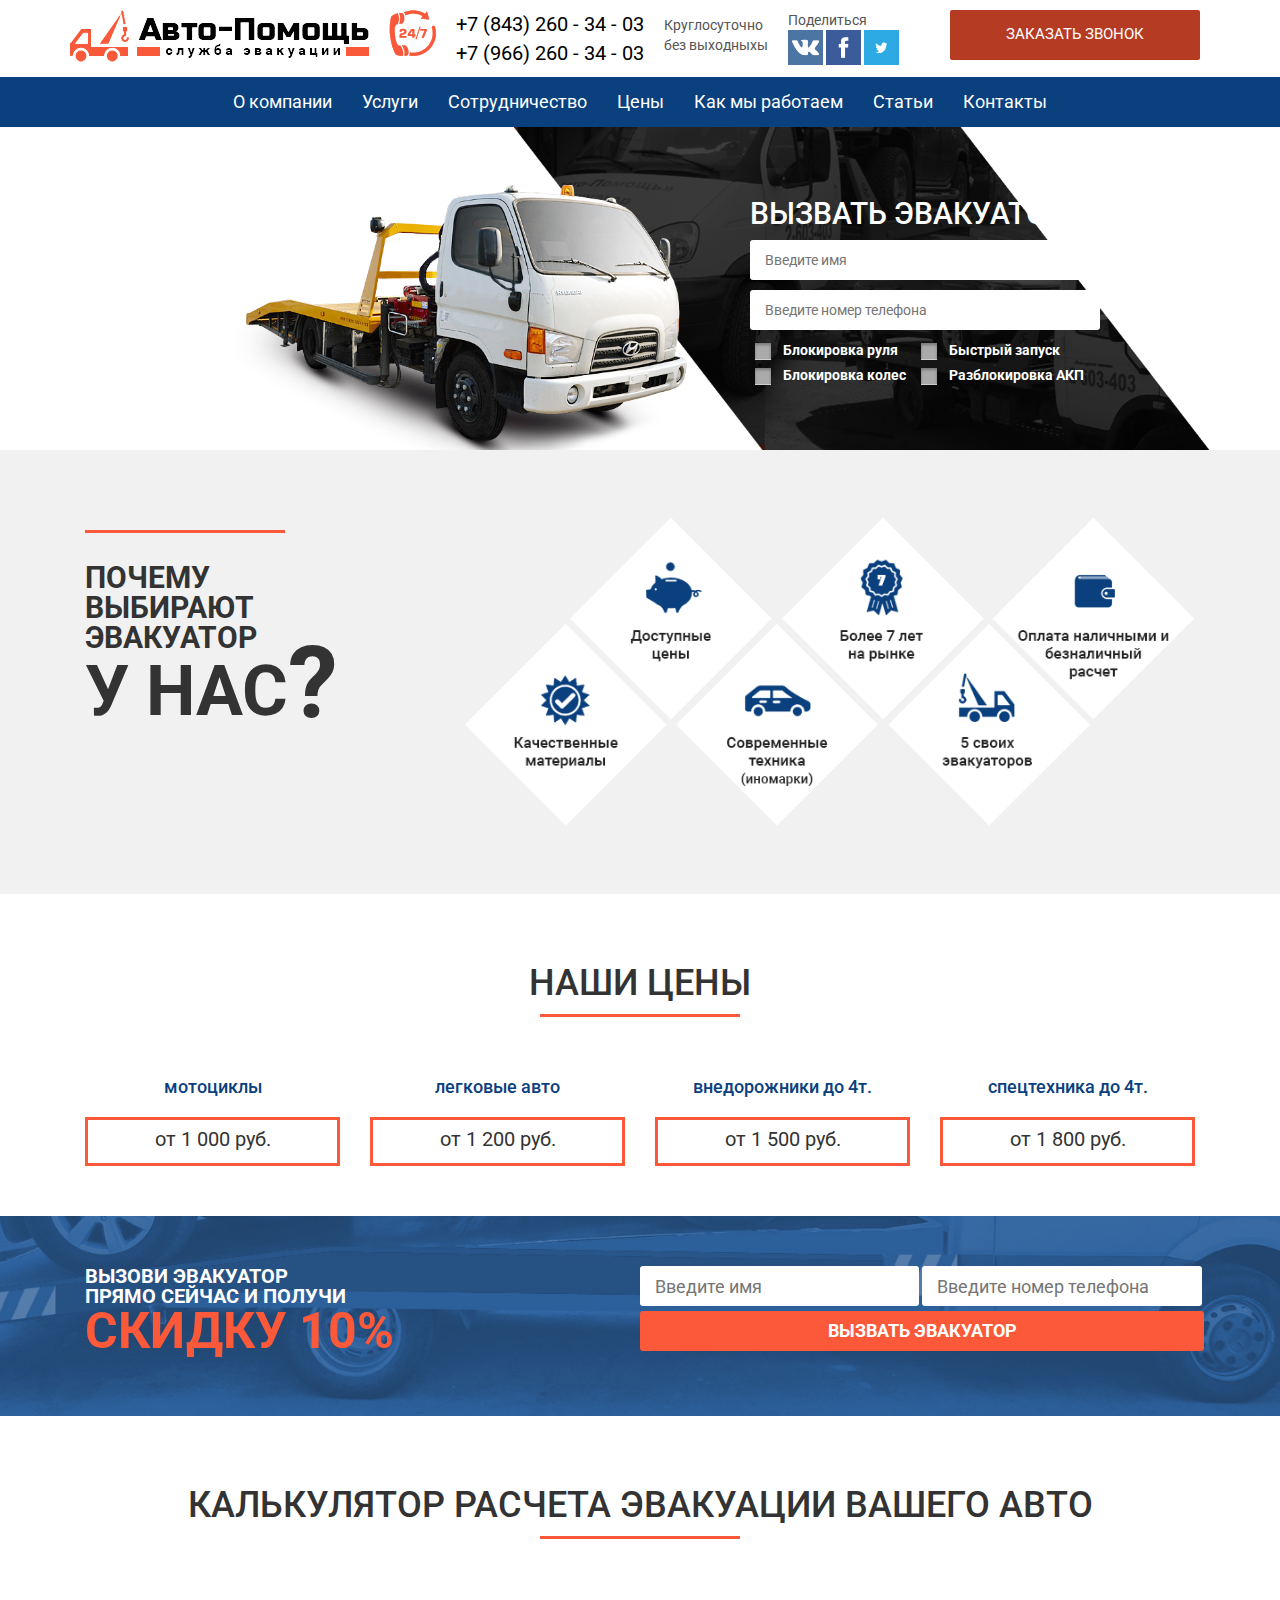
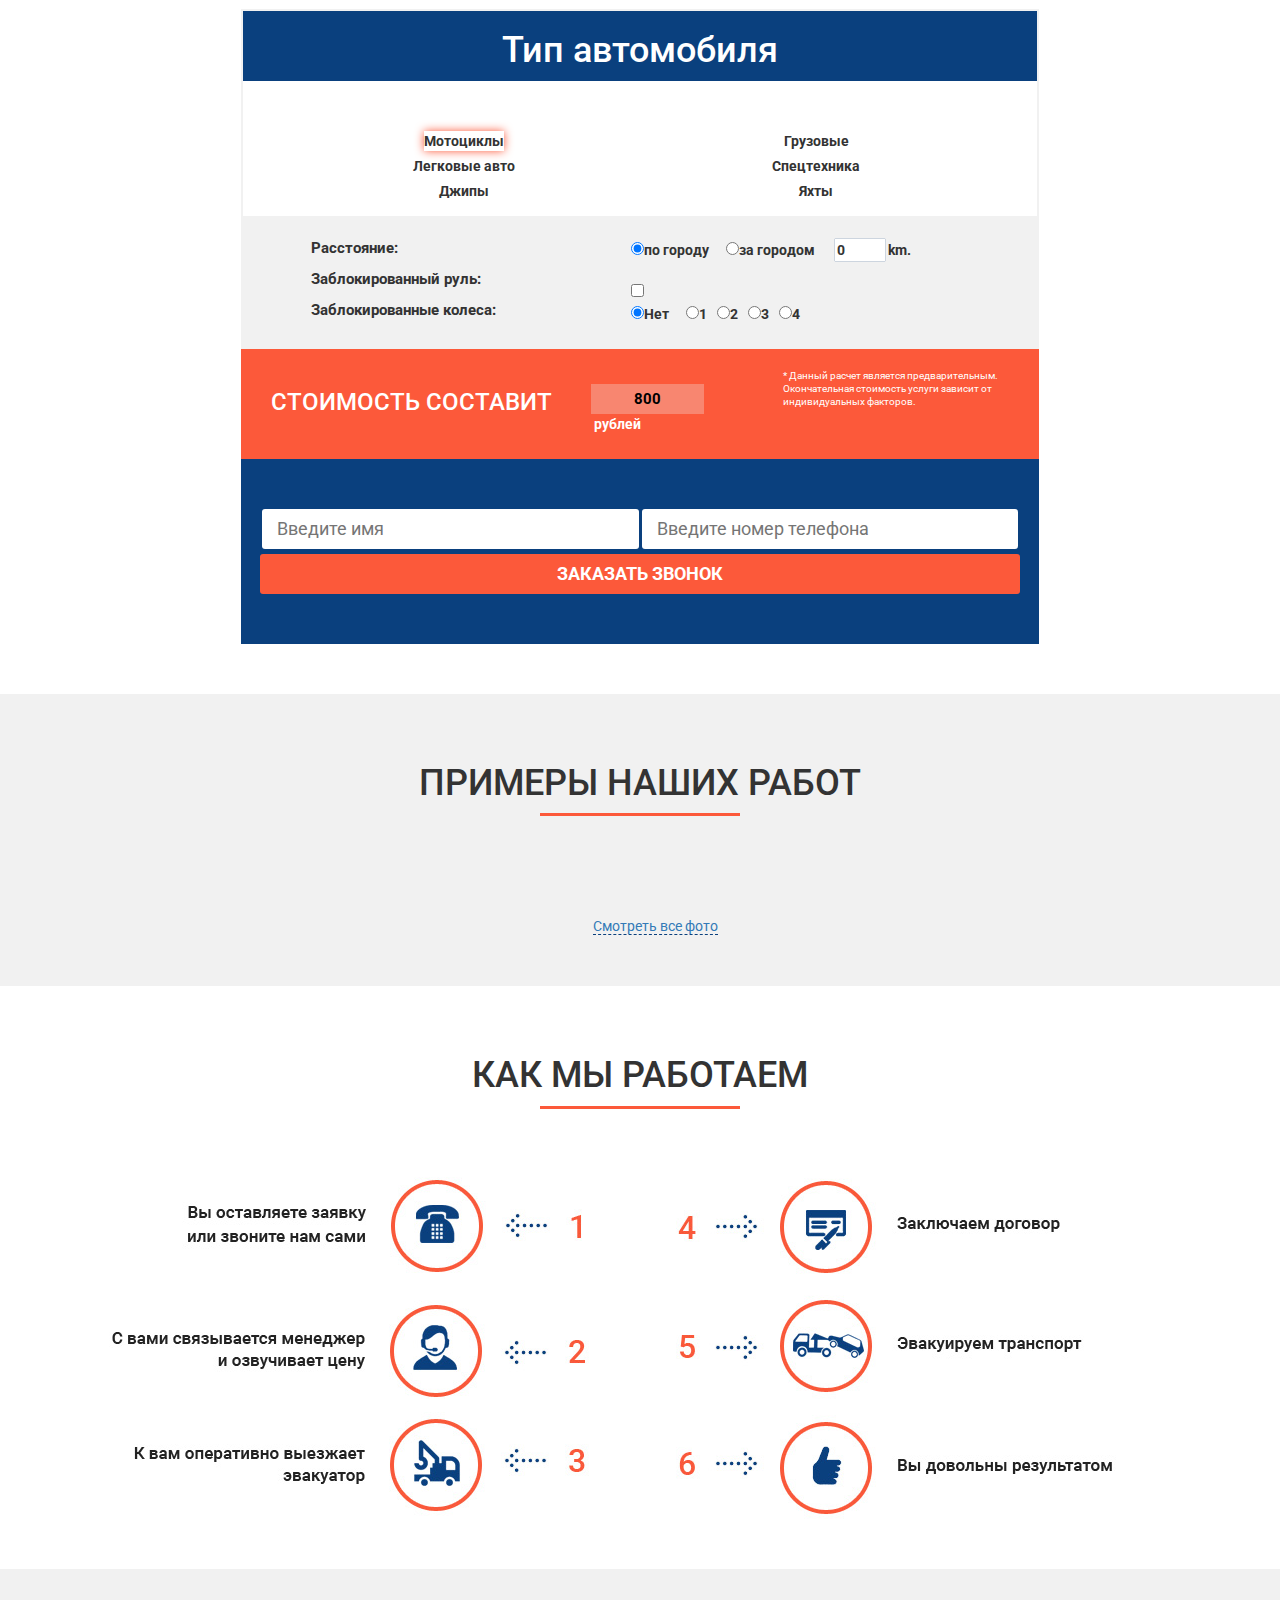
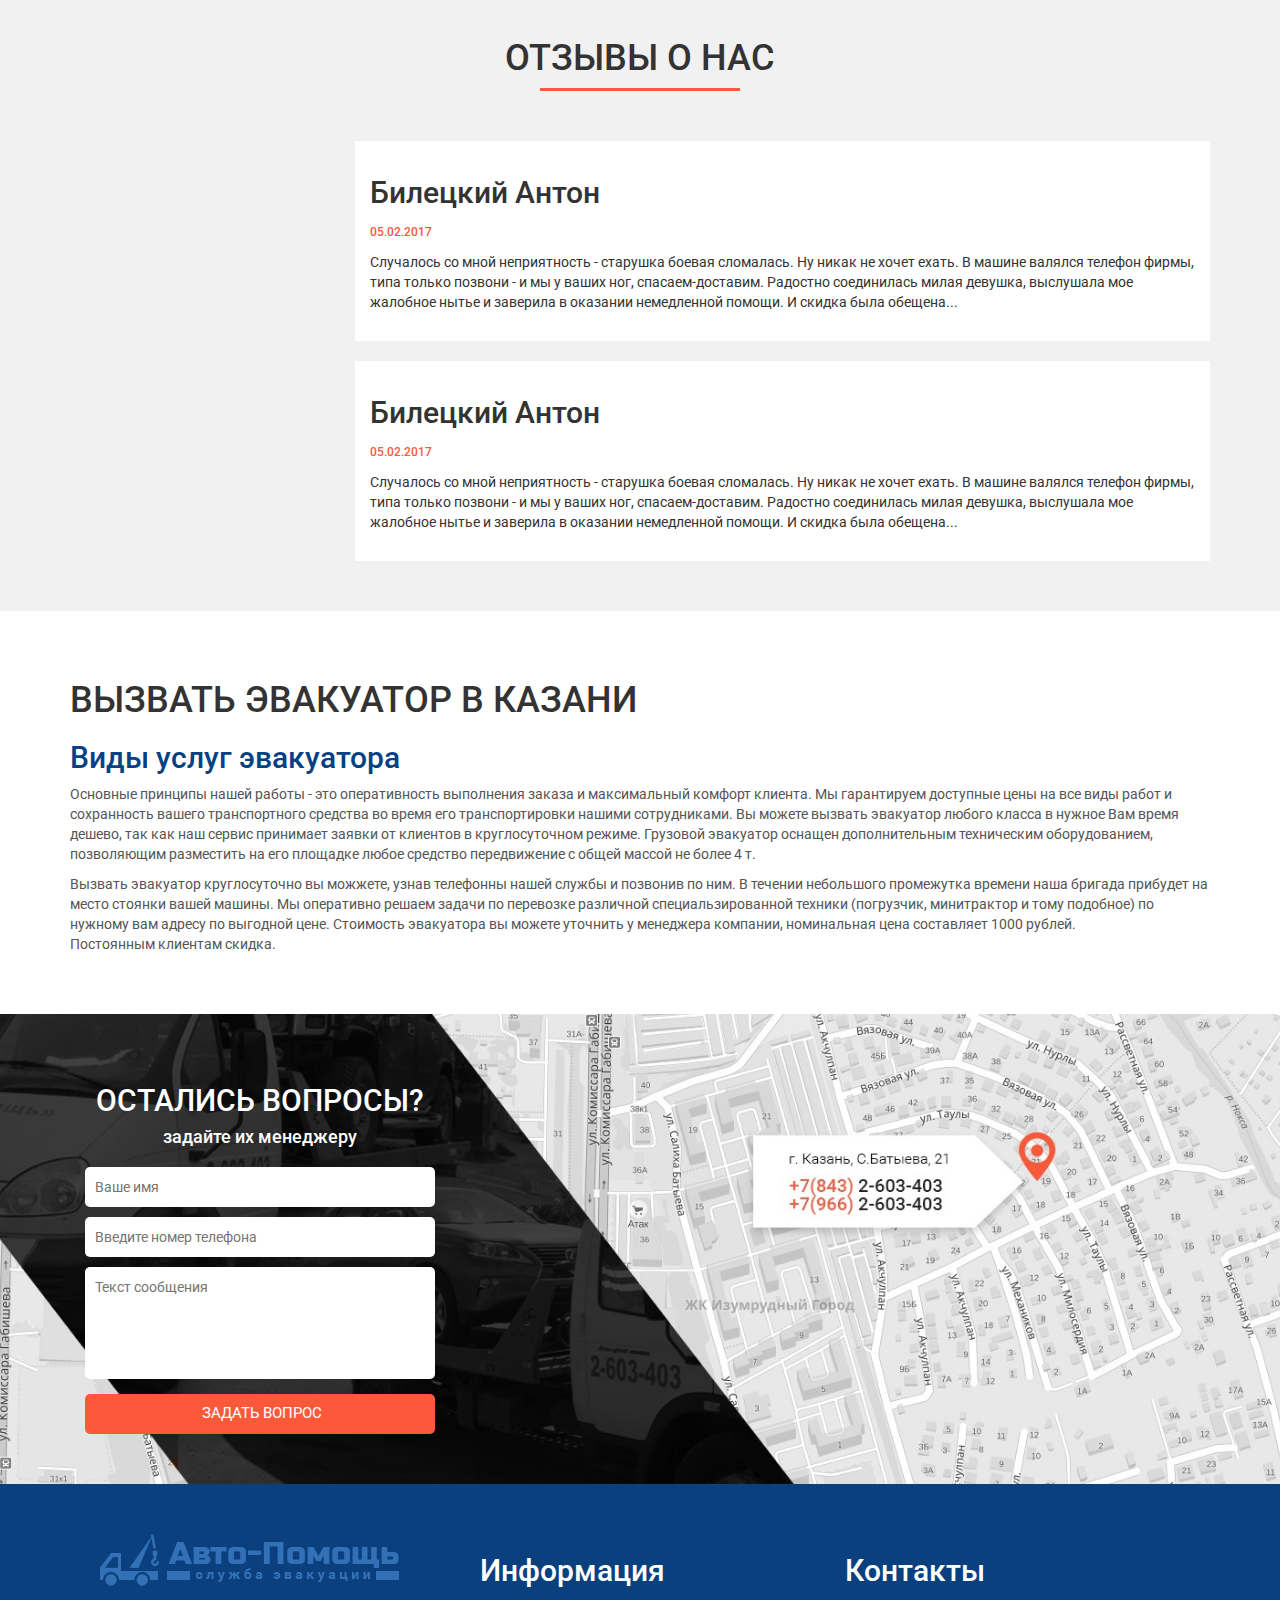
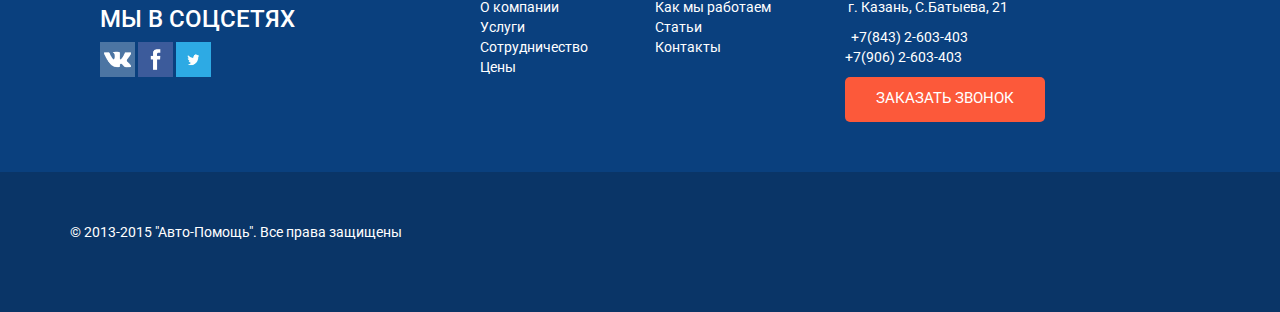
==== commit 155080e0: "added calculator, header and other disign features" ====
--- a/index.html
+++ b/index.html
@@ -12,61 +12,92 @@
 </head>
 <body>
     <header>
-        <div class="container-fluid head_row">
+        <div class="container-fluid head_row hidden-sm hidden-xs">
             <div class="row">
                 <div class="container">
-                    <img src="images/logo.jpg" alt="Авто-помощь" style = "float: left;">
-                    <img src="" alt="Время работы" style = "float: left;">
-                    <div style = "float: left;">
-                    <a href="tel:+78432603403">+7 (843) 260 - 34 - 03</a><br>
-                    <a href="tel:+79662603403">+7 (966) 260 - 34 - 03</a>
-                    </div>
-                    <p style = "float: left;">Круглосуточно<br> без выходныхы</p>
+                    <img src="images/logo.jpg" alt="Авто-помощь" class = "hedaer-logo" style = "float: left;">
+                    <img src="images/time.png" alt="Время работы" class = "header-logo_time">
+                    <div class="header-tel_block">
+                        <a href="tel:+78432603403" class = "header-tel">+7 (843) 260 - 34 - 03</a><br>
+                        <a href="tel:+79662603403" class = "header-tel">+7 (966) 260 - 34 - 03</a>
+                    </div>
+                    <p class="header-time_desc">Круглосуточно<br> без выходныхы</p>
                     <div class="share">
-                        <p></p>
-                        <img src="" alt="">
-                        <img src="" alt="">
-                        <img src="" alt="">
-                    </div>
-                    <input type="button" class = "call_back">
-                </div>
-            </div>
-        </div>
-        <div class="navbar navbar-default">
-            <div class="container">
+                        <p class = "share_txt">Поделиться</p>
+                        <img src="images/social/vk.png" id = "vk" width = "35" height = "35" alt="">
+                        <img src="images/social/fb.png" id = "fb" width = "35" height = "35"  alt="">
+                        <img src="images/social/tw.png" id = "tw" width = "35" height = "35"  alt="">
+                    </div>
+                    <input type="submit" value = "ЗАКАЗАТЬ ЗВОНОК" class = "head_row-submit hidden-xs hidden-sm">
+                </div>
+            </div>
+        </div>
+        <div id="custom-bootstrap-menu" class="navbar navbar-default " role="navigation" style= "margin-bottom: 0px;">
+            <div class="container-fluid">
                 <div class="navbar-header">
-                    <button type="button" class = "navbar-toggle" data-toggle="collapse" data-target="#responsive-menu">
-                        <span class="sr-only">Открыть навигацию</span>
-                        <span class="icon-bar"></span>
-                        <span class="icon-bar"></span>
-                        <span class="icon-bar"></span>    
-                    </button>               
-                </div>
-                <div class="collapse navbar-collapse" id="responsive-menu">
+                    <button type="button" class="navbar-toggle" data-toggle="collapse" data-target=".navbar-menubuilder"><span class="sr-only">Toggle navigation</span><span class="icon-bar"></span><span class="icon-bar"></span><span class="icon-bar"></span>
+                    </button>
+                </div>
+                <div class="collapse navbar-collapse navbar-menubuilder" id="navbar_block">
                     <ul class="nav navbar-nav">
-                        <li id="about"><a href="#">О КОМПАНИИ</a></li>
-                        <li id="service"><a href="#" class = "nav-active">УСЛУГИ</a></li>
-                        <li id="cooperation"><a href="#">СОТРУДНИЧЕСТВО</a></li>
-                        <li id="price"><a href="#">ЦЕНЫ</a></li>
-                        <li id="workspace"><a href="#">КАК МЫ РАБОТАЕМ</a></li>
-                        <li id="blog"><a href="#">СТАТЬИ</a></li>
-                        <li id="contact"><a href="#">КОНТАКТЫ</a></li>
+                        <li><a href="#">О компании</a>
+                        </li>
+                        <li><a href="#">Услуги</a>
+                        </li>
+                        <li><a href="#">Сотрудничество</a>
+                        </li>
+                        <li><a href="#">Цены</a>
+                        </li>
+                        <li><a href="#">Как мы работаем</a>
+                        </li>
+                        <li><a href="#">Статьи</a>
+                        </li>
+                        <li><a href="#">Контакты</a>
+                        </li>
                     </ul>
                 </div>
             </div>
         </div>
-        <div class="container-fluid slider">
+        <!--<nav class="navbar navbar-default" role="navigation">
+            <div class="container-fluid">
+                <div class="container">
+                    <div class="navbar-header">
+                        <button type="button" class = "navbar-toggle" data-toggle="collapse" data-target="#responsive-menu">
+                            <span class="sr-only">Открыть навигацию</span>
+                            <span class="icon-bar"></span>
+                            <span class="icon-bar"></span>
+                            <span class="icon-bar"></span>    
+                        </button>               
+                    </div>
+                    <div class="collapse navbar-collapse" id="responsive-menu">
+                        <ul class="nav navbar-nav">
+                            <li id="about"><a href="#">О КОМПАНИИ</a></li>
+                            <li id="service"><a href="#" class = "nav-active">УСЛУГИ</a></li>
+                            <li id="cooperation"><a href="#">СОТРУДНИЧЕСТВО</a></li>
+                            <li id="price"><a href="#">ЦЕНЫ</a></li>
+                            <li id="workspace"><a href="#">КАК МЫ РАБОТАЕМ</a></li>
+                            <li id="blog"><a href="#">СТАТЬИ</a></li>
+                            <li id="contact"><a href="#">КОНТАКТЫ</a></li>
+                        </ul>
+                    </div>
+                </div>
+            </div>
+        </nav>-->
+        <div class="container-fluid slider" id="wreck_caller">
             <div class="container">
                 <div class="col-md-7"></div>
                 <div class="col-md-4 wrecker_call">
                     <form action="" method = "GET">
+                        <input type="hidden" id="type_of_car" name = "type_of_car" value = "2">   
+
                         <h2 class="wrecker_call-h">ВЫЗВАТЬ ЭВАКУАТОР</h2>
                         <input type="text" class = "wrecker_call-input" placeholder = "Введите имя">
                         <input type="tel" class = "wrecker_call-input" placeholder = "Введите номер телефона">
-                        <ul>
+                        <ul class = "wrecker_call-ul_1">
                             <li><input type="checkbox" class = "wrecker_call-checkbox" id = "helm"><label for="helm"> Блокировка руля</label></li>
                             <li><input type="checkbox" class = "wrecker_call-checkbox" id = "wheel"><label for="wheel"> Блокировка колес</label></li>
-
+                        </ul>
+                        <ul class = "wrecker_call-ul_2">
                             <li><input type="checkbox" class = "wrecker_call-checkbox" id = "switch"><label for="switch"> Быстрый запуск</label></li>
                             <li><input type="checkbox" class = "wrecker_call-checkbox" id = "akp"><label for="akp"> Разблокировка АКП</label></li>
 
@@ -102,28 +133,28 @@
             </div>
             <div class="row">
                 <div class="container">
-                    <div class="col-md-3 col-sm-3 col-xs-6">
+                    <div class="col-md-3 col-sm-3 col-xs-6" id="order_wreck" data-target = "1">
                         <h4 class="price-type_name" align = "center">мотоциклы</h4>
                         <img src="http://placehold.it/250x250" alt="" class="img-responsive price-type_image">
                         <div class="price-cost" id = "moto_price">
                             <p>от 1 000 руб.</p>
                         </div>
                     </div>
-                    <div class="col-md-3 col-sm-3 col-xs-6">
+                    <div class="col-md-3 col-sm-3 col-xs-6" id="order_wreck" data-target = "2">
                         <h4 class="price-type_name" align = "center">легковые авто</h4>
                         <img src="http://placehold.it/250x250" alt="" class="img-responsive price-type_image">
                         <div class="price-cost" id = "car_price">
                             <p>от 1 200 руб.</p>
                         </div>
                     </div>
-                    <div class="col-md-3 col-sm-3 col-xs-6">
+                    <div class="col-md-3 col-sm-3 col-xs-6" id="order_wreck" data-target = "3">
                         <h4 class="price-type_name" align = "center">внедорожники до 4т.</h4>
                         <img src="http://placehold.it/250x250" alt="" class="img-responsive price-type_image">
                         <div class="price-cost" id = "_price">
                             <p>от 1 500 руб.</p>
                         </div>
                     </div>
-                    <div class="col-md-3 col-sm-3 col-xs-6">
+                    <div class="col-md-3 col-sm-3 col-xs-6" id="order_wreck" data-target = "4">
                         <h4 class="price-type_name" align = "center">спецтехника до 4т.</h4>
                         <img src="http://placehold.it/250x250" alt="" class="img-responsive price-type_image">
                         <div class="price-cost" id = "suv_price">
@@ -158,82 +189,85 @@
     <div class="container-fluid calc_block">
         <div class="container">
             <center>
-                <h1 class = "calc_block-h">КАЛЬКУЛЯТОР РАССЧЕТА ЭВАКУАЦИИ ВАШЕГО АВТО</h1>
+                <h1 class="calc_block-h">КАЛЬКУЛЯТОР РАСЧЕТА ЭВАКУАЦИИ ВАШЕГО АВТО</h1>
                 <div class="divider"></div>
-            </center>
-            <div class="col-md-2"></div>
-            <div class="col-md-8 calculator">
-                <div class="calc_block-header container-fluid row">
-                    <center><h3 class="calculator-h">ТИП АВТОМОБИЛЯ</h3></center>
-                </div>
-                <form action="" method = "GET">
-                    <div class="container-fluid">
-                        <ul>
-                            <div class="col-md-6">
-                                <li>
-                                    <input type="radio" name = "moto" id = "moto" checked/>
-                                    <img src="http://placehold.it/150x150" alt="">
-                                    <p>Мотоциклы</p>
-                                </li>
-                            </div>
-                            <div class="col-md-6">
-                                <li>
-                                    <input type="radio" name = "car" id = "car"/>
-                                    <img src="http://placehold.it/150x150" alt="">
-                                    <p>Легковые машины</p>
-                                </li>
-                            </div>
-                            <div class="col-md-6">
-                                <li>
-                                    <input type="radio" name = "bus" id = "bus"/>
-                                    <img src="http://placehold.it/150x150" alt="">
-                                    <p>Микроавтобус</p>
-                                </li>
-                            </div>
-                            <div class="col-md-6">
-                                <li>
-                                    <input type="radio" name = "suv" id = "suv"/>
-                                    <img src="http://placehold.it/150x150" alt="">
-                                    <p>Джипы, внедорожники</p>
-                                </li>
-                            </div>
-                            <div class="col-md-6">
-                                <li>
-                                    <input type="radio" name = "truck" id = "truck"/>
-                                    <img src="http://placehold.it/150x150" alt="">
-                                    <p>Спецтехника</p>
-                                </li>
-                            </div>
-                            <div class="col-md-6">
-                                <li>
-                                    <input type="radio" name = "ship" id = "ship"/>
-                                    <img src="http://placehold.it/150x150" alt="">
-                                    <p>Катеры и яхты</p>
-                                </li>
-                            </div>
-                        </ul>
-                    </div>
-                    <div class="container-fluid">
-
-                    </div>
+            </center><br>
+            <div class="container calculator">
+                <div class="calculator-header row"><center><h1>Тип автомобиля</h1></center></div>
+                <div class = "calculator-form">
+                    <input type="hidden" class = "car_type" name = "car_type" value = "1">
+                    <input type="hidden" id="h_blocked" name = "h_blocked" value="0">
+                    <input type="hidden" id="w_blocked" name="w_blocked" value = "0">
+                    <ul class = "col-md-6 col-sm-6 col-xs-12">
+                        <center>
+                            <li><label for="1_car" id="car_type" data-item = "0" class = "vehicle_choice shadowed"><img src="http://placehold.it/150x150" class = "img-responsive" alt="">Мотоциклы</label></li>
+                            <li><label for="2_car" id="car_type" data-item = "1" class = "vehicle_choice"><img src="http://placehold.it/150x150" class = "img-responsive" alt="">Легковые авто</label></li>
+                            <li><label for="3_car" id="car_type" data-item = "2" class = "vehicle_choice"><img src="http://placehold.it/150x150" class = "img-responsive" alt="">Джипы</label></li>
+                        </center>
+                    </ul>
+                    <ul class = "col-md-6 col-sm-6 col-xs-12">
+                        <center>
+                            <li><label for="4_car" id="car_type" data-item="3" class = "vehicle_choice"><img src="http://placehold.it/150x150" class = "img-responsive" alt="">Грузовые</label></li>
+                            <li><label for="5_car" id="car_type" data-item="4" class = "vehicle_choice"><img src="http://placehold.it/150x150" class = "img-responsive" alt="">Спецтехника</label></li>
+                            <li><label for="6_car" id="car_type" data-item="5" class = "vehicle_choice"><img src="http://placehold.it/150x150" class = "img-responsive" alt="">Яхты</label></li>
+                        </center>
+                    </ul>
+                </div>
+            </div>
+
+            <div class="container calc_desc">
+                <div class="col-md-5">
+                    <ul class = "calc_desc-ul_desc">
+                        <li>Расстояние: </li>
+                        <li>Заблокированный руль: </li>
+                        <li>Заблокированные колеса: </li>
+                    </ul>
+                </div>
+                <div class="col-md-7">
+                    <ul>
+                        <li>
+                            <input type="radio" name="calc_where_from" class="calc_where_from" id ="city" checked><label for="city">по городу</label>&emsp;
+                            <input type="radio" name="calc_where_from" class="calc_where_from" id ="country"><label for="country">за городом &emsp;
+                            <input type="number" id="calc-country_km" value = "0" oninput="count_km()"><label> km.</label></label>
+                            <p id="demo"></p>
+                        </li>
+                        <li><input type="checkbox" id="calc-helm_blocked"></li>
+                        <li>
+                            <input type="radio" name="calc-wheel_blocked" id="calc-wheel_blocked_0" checked><label for="calc-wheel_blocked_0">Нет</label>&emsp;
+                            <input type="radio" name="calc-wheel_blocked" id="calc-wheel_blocked"><label for="calc-wheel_blocked_1">1</label>&ensp;
+                            <input type="radio" name="calc-wheel_blocked" id="calc-wheel_blocked"><label for="calc-wheel_blocked_2">2</label>&ensp;
+                            <input type="radio" name="calc-wheel_blocked" id="calc-wheel_blocked"><label for="calc-wheel_blocked_3">3</label>&ensp;
+                            <input type="radio" name="calc-wheel_blocked" id="calc-wheel_blocked"><label for="calc-wheel_blocked_4">4</label>&ensp;
+                        </li>
+                    </ul>
+                </div>
+            </div>
+
+            <div class="container calc_cost">
+                <div class="col-md-5">
+                    <h3>СТОИМОСТЬ СОСТАВИТ</h3>
+                </div>
+                <div class="col-md-3">
+                    <input disabled type="text" name="cost" value = "800" id="final_cost" size="10px"><label id="label" for="final_cost"> рублей</label>
+                </div>
+                <div class="col-md-4">
+                    <p class = "past-scriptum">* Данный расчет является предварительным. <br>
+                        Окончательная стоимость услуги зависит от<br> индивидуальных
+                        факторов.
+                    </p>
+                </div>
+            </div>
+
+            <div class="container calc_connect">
+                <center>
+                <form class="calc_connect-form" action="">
+                    <input type="hidden" id="car_num" value = "1"><input type="hidden" id="from" value = "0">
+                    <input type="text" class = "contact_area-name" name="name" id="name" placeholder="Введите имя"/>
+                    <input type="tel" class = "contact_area-phone" name="phone"  id="phone" placeholder="Введите номер телефона"/><br>
+                    <input type="submit" class = "submit contact_area-submit" value = "ЗАКАЗАТЬ ЗВОНОК">
                 </form>
-                <div class="container-fluid calc_block-features row">
-                    <p class="calculator-cost_p"></p>
-                    <div class="calculator-cost"></div>
-                    <p></p>
-                    <p></p>
-                </div>
-                <div class="container-fluid calc_block-price row">
-                    <div class="container">
-                        <div class="col-md-6"><input type="text"></div>
-                        <div class="col-md-6"><input type="text"></div>
-                    </div>
-                    <div class="container-fluid row calc_block-call_back">
-                        <div class="col-md-12"><input type="submit"></div>
-                    </div>
-                </div>
-            </div>
-            <div class="col-md-2"></div>
+                </center>
+            </div>
         </div>
     </div>
 
@@ -244,7 +278,7 @@
                 <div class="divider"></div>
             </center>
             <div class="gallery_block-gallery">
-                <div class="col-md-3 col-sm-3 col-xs-6"><a href="http://placehold.it/1500x700" class="fancyimage" data-fancybox-group="group"><img src="http://placehold.it/300x300" alt="" class="img-responsive"></a></div>
+                <div class="col-md-3 col-sm-3 col-xs-6"><a href="http://placehold.it/150x150" class = "img-responsive" class="fancyimage" data-fancybox-group="group"><img src="http://placehold.it/300x300" alt="" class="img-responsive"></a></div>
                 <div class="col-md-3 col-sm-3 col-xs-6"><a href="http://placehold.it/1500x700" class="fancyimage" data-fancybox-group="group"><img src="http://placehold.it/300x300" alt="" class="img-responsive"></a></div>
                 <div class="col-md-3 col-sm-3 col-xs-6"><a href="http://placehold.it/1500x700" class="fancyimage" data-fancybox-group="group"><img src="http://placehold.it/300x300" alt="" class="img-responsive"></a></div>
                 <div class="col-md-3 col-sm-3 col-xs-6"><a href="http://placehold.it/1500x700" class="fancyimage" data-fancybox-group="group"><img src="http://placehold.it/300x300" alt="" class="img-responsive"></a></div>
@@ -267,10 +301,14 @@
                 <div class="divider"></div>
             </center>
             <div class="col-md-6 col-sm-12">
-
+                <img src="images/about_work/bout_work_1.png" class = "img-responsive" alt="">
+                <img src="images/about_work/bout_work_2.png" class = "img-responsive" alt="">
+                <img src="images/about_work/bout_work_3.png" class = "img-responsive" alt="">
             </div>
             <div class="col-md-6 col-sm-12">
-
+                <img src="images/about_work/bout_work_4.png" class = "img-responsive" alt="">
+                <img src="images/about_work/bout_work_5.png" class = "img-responsive" alt="">
+                <img src="images/about_work/bout_work_6.png" class = "img-responsive" alt="">
             </div>
         </div>
     </div> 
@@ -361,15 +399,15 @@
                     </div>
                     <div class="col-md-12">
                         <h3 class = "footer_1-social_h">МЫ В СОЦСЕТЯХ <br></h3>
-                        <img src="http://placehold.it/40x40" alt="">
-                        <img src="http://placehold.it/40x40" alt="">
-                        <img src="http://placehold.it/40x40" alt="">
+                        <img src="images/social/vk.png" id="vk" width = "35" height = "35" alt="">
+                        <img src="images/social/fb.png" id="fb" width = "35" height = "35"  alt="">
+                        <img src="images/social/tw.png" id="tw" width = "35" height = "35"  alt="">
                     </div>
                 </div>
                 <div class="col-md-4">
                     <div class="col-md-12"><h2>Информация</h2></div>
-                    <div class="col-md-6" style = "float: left;">
-                        <ul>
+                    <div class="col-md-6">
+                        <ul style = "margin-left: -40px;">
                             <li>О компании</li>
                             <li>Услуги</li>
                             <li>Сотрудничество</li>
@@ -377,7 +415,7 @@
                         </ul>
                     </div>
                     <div class="col-md-6">
-                        <ul>
+                        <ul style = "margin-left: -40px;">
                             <li>Как мы работаем</li>
                             <li>Статьи</li>
                             <li>Контакты</li>
--- a/style/main.css
+++ b/style/main.css
@@ -29,33 +29,118 @@
 h1, h2, h3, h4, p{
     cursor: default;
 }
+#vk, #fb, #tw{
+    cursor: pointer;
+}
+input{
+    border: none;
+}
+
+.submit{
+    background: #FC593A;
+    color: white;
+    border: none;
+    font-family: 'Roboto';
+    border-radius: 5px;
+    font-size: 15px;
+    height: 45px;
+    width: 200px;
+}
 
 /**/
 header{
+    background-color: #fff;
+}
+.slider{
     background-image: url('../images/slide.png');
 	background-repeat: no-repeat;
 	background-position: center center;
 	background-size: cover;
-    background-color: #fff;
+}
+.header-logo_time, .header-tel_block, .header-time_desc, .share{
+    float: left;
+    margin-left: 20px;
+}
+.header-tel{
+    text-decoration: none;
+    color: black;
+    font-size: 20px;
+    margin-bottom: 3px;
 }
 .head_row{
-    background-color: rgba(255, 255, 255, 0.9);
+    color: #555;
+    margin-top: 10px;
+    margin-bottom: 10px;
+    background-color: rgba(255, 255, 255, 0.1);
+}
+.head_row-submit{
+    background: #b53b23;
+    font-size: 15px;
+    width: 250px;
+    height: 50px;
+    border: none;
+    border-radius: 2px;
+    color: white;
+    float: right;
+    margin-right: 10px;
+    font-family: 'Roboto';
+}
+.header-time_desc{
+    margin-top: 5px;
+}
+.share_txt{
+    margin-bottom: -0px;
+}
+.share{
+    margin-right: 10px;
 }
 .navbar{
-    background-color: #0A407E;
-    border: none;
-}
-.navbar li a{
-    color: white;
-}
-.navbar li:hover{
-    color: #FC593A;
-    border-bottom: 2px solid #FC593A;
-    transition: 1s;
-    -webkit-transition: 1s;
+    text-align: center;
+}
+#custom-bootstrap-menu.navbar-default .navbar-brand {
+    color: rgba(255, 255, 255, 1);
+}
+#custom-bootstrap-menu.navbar-default {
+    font-size: 18px;
+    background-color: rgba(10, 64, 126, 1);
+    border-width: 0px;
+    border-radius: 0px;
+}
+#custom-bootstrap-menu.navbar-default .navbar-nav>li>a {
+    color: rgba(255, 255, 255, 1);
+    background-color: rgba(10, 64, 126, 1);
+}
+#custom-bootstrap-menu.navbar-default .navbar-nav>li>a:hover,
+#custom-bootstrap-menu.navbar-default .navbar-nav>li>a:focus {
+    color: rgba(255, 255, 255, 1);
+    background-color: rgba(12, 40, 74, 1);
+}
+#custom-bootstrap-menu.navbar-default .navbar-nav>.active>a,
+#custom-bootstrap-menu.navbar-default .navbar-nav>.active>a:hover,
+#custom-bootstrap-menu.navbar-default .navbar-nav>.active>a:focus {
+    color: rgba(255, 255, 255, 1);
+    background-color: rgba(18, 60, 112, 1);
+}
+#custom-bootstrap-menu.navbar-default .navbar-toggle {
+    border-color: #123c70;
+}
+#custom-bootstrap-menu.navbar-default .navbar-toggle:hover,
+#custom-bootstrap-menu.navbar-default .navbar-toggle:focus {
+    background-color: #123c70;
+}
+#custom-bootstrap-menu.navbar-default .navbar-toggle .icon-bar {
+    background-color: #123c70;
+}
+#custom-bootstrap-menu.navbar-default .navbar-toggle:hover .icon-bar,
+#custom-bootstrap-menu.navbar-default .navbar-toggle:focus .icon-bar {
+    background-color: #0a407e;
 }
 .wrecker_call{
     color: white;
+}
+.wrecker_call-ul_1{
+    margin-left: -35px;
+    float: left;
 }
 .wrecker_call-input{
     color: black;
@@ -67,15 +152,28 @@
     padding-left: 15px;
 }
 .wrecker_call-checkbox{
-    background: none;
-    vertical-align: top;
-    margin: 0 3px 0 0;
-    width: 20px;
-    height: 20px;
+    display: none;
 }
 .wrecker_call-checkbox + label{
-    cursor: pointer;
-    vertical-align: middle;
+    display: inline-block;
+	cursor: pointer;
+	position: relative;
+	padding-left: 25px;
+	margin-right: 15px;
+}
+.wrecker_call-checkbox + label::before{
+    content: "";
+	display: inline-block;
+
+	width: 16px;
+	height: 16px;
+
+	margin-right: 10px;
+	position: absolute;
+	left: 0;
+	bottom: 1px;
+	background-color: #aaa;
+	box-shadow: inset 0px 2px 3px 0px rgba(0, 0, 0, .3), 0px 1px 0px 0px rgba(255, 255, 255, .8);
 }
 /**/
 .intro_block .divider{
@@ -161,32 +259,92 @@
     border-radius: 3px;
     background-color: #FC593A;
     color: white;
-    font-size: 20px;
+    font-size: 18px;
     font-weight: bold;
 }
 .contact_area input::-webkit-input-placeholder{
     font-size: 18px;
 }
-
-/**/
-
+/**/
+
+.calculator, .calc_desc, .calc_cost, .calc_connect{
+    margin-left: auto;
+    margin-right: auto;
+    width: 70%;
+}
 .calculator{
     border: 2px solid #F1F1F1;
 }
-.calc_block-header{
+.calculator-header{
     background-color: #0A407E;
     margin-bottom: 50px;
     color: white;
-    font-family: 'Roboto';
-}
-.calc_block-features{
-    background-color: #F1F1F1;
-}
-.calc_block-price{
+    padding-top: 0.1px;
+    padding-bottom: 0.1px;
+}
+.calculator-form{
+    margin-left: 30px;
+    margin-right: 30px;
+}
+.calculator-form ul{
+    float: left;
+}
+.calc_desc{
+    background-color:#F1F1F1;
+}
+.calc_desc ul{
+    margin-top: 20px;
+    margin-bottom: 20px;
+}
+.calc_desc-ul_desc li{
+    font-size: 15px;
+    font-weight: bold; 
+    margin-bottom: 10px;
+}
+.wreck_calc, .wreck_calc label, .wreck_calc label img{
+    float: left;
+}
+.shadowed{
+    box-shadow: 0 0 10px #FC593A;
+}
+.vehicle_choice:hover{
+    box-shadow: 0 0 10px #FC593A;
+}
+.calc_cost{
+    padding-top: 20px;
+    padding-bottom: 20px;
     background-color: #FC593A;
-}
-.calc_block-call_back{
+    color: white;
+}
+#final_cost{
+    text-align: center;
+    color: black;
+    font-size: 15px;
+    font-weight: bold;
+    height: 30px;
+    margin-top: 15px;
+}
+.past-scriptum{
+    font-size: 10px;
+    line-height: 13px;
+}
+.calc_connect{
     background-color: #0A407E;
+    padding-top: 50px;
+    padding-bottom: 50px;
+}
+.calc_connect-form{
+    margin-left: auto;
+    margin-right: auto;
+}
+.calc_connect-submit{
+    width: 300px;
+}
+#calc-country_km{
+    box-shadow: 0 0 1px rgba(10, 64, 126, 0.9);
+}
+#calc-country_km{
+    width: 50px;
 }
 /**/
 .gallery_block-gallery{
@@ -203,11 +361,10 @@
 /**/
 
 .about_work{
-    background-image: url('../images/about_work.png');
+    background-color: white;
 	background-repeat: no-repeat;
 	background-position: center center;
 	background-size: cover;
-	background-color: #F1F1F1;   
 }
 
 /**/
@@ -271,13 +428,6 @@
 .message{
     height: 150px;
 }
-.submit{
-    background: #FC593A;
-    color: white;
-    border: none;
-    font-family: 'Roboto';
-    font-size: 20px;
-}
 .full_map{
     float: right;
     height: 200px;
@@ -304,18 +454,23 @@
 
 
 
-/*@media screen and (min-width: 768px) and (max-width: 991px){
-    .review_block-p{
-        max-width: 70%;
+@media screen and (min-width: 768px) and (max-width: 991px){
+    .slider{
+        background-color: #F1F1F1;
     }
 }
 @media screen and (min-width: 992px) and (max-width: 1199px){
-    .review_block-p{
-        max-width: 70%;
+    #navbar_block{
+        margin-left: 5%;
     }
 }
-@media screen and (min-width: 1200px){
-    .review_block-p{
-        max-width: 70%;
+@media screen and (min-width: 1200px) and (max-width: 1499px){
+    #navbar_block{
+        margin-left: 15%;
+    }
+}
+@media screen and (min-width: 1501){
+    #navbar_block{
+        margin-left: 20%;
     }
 }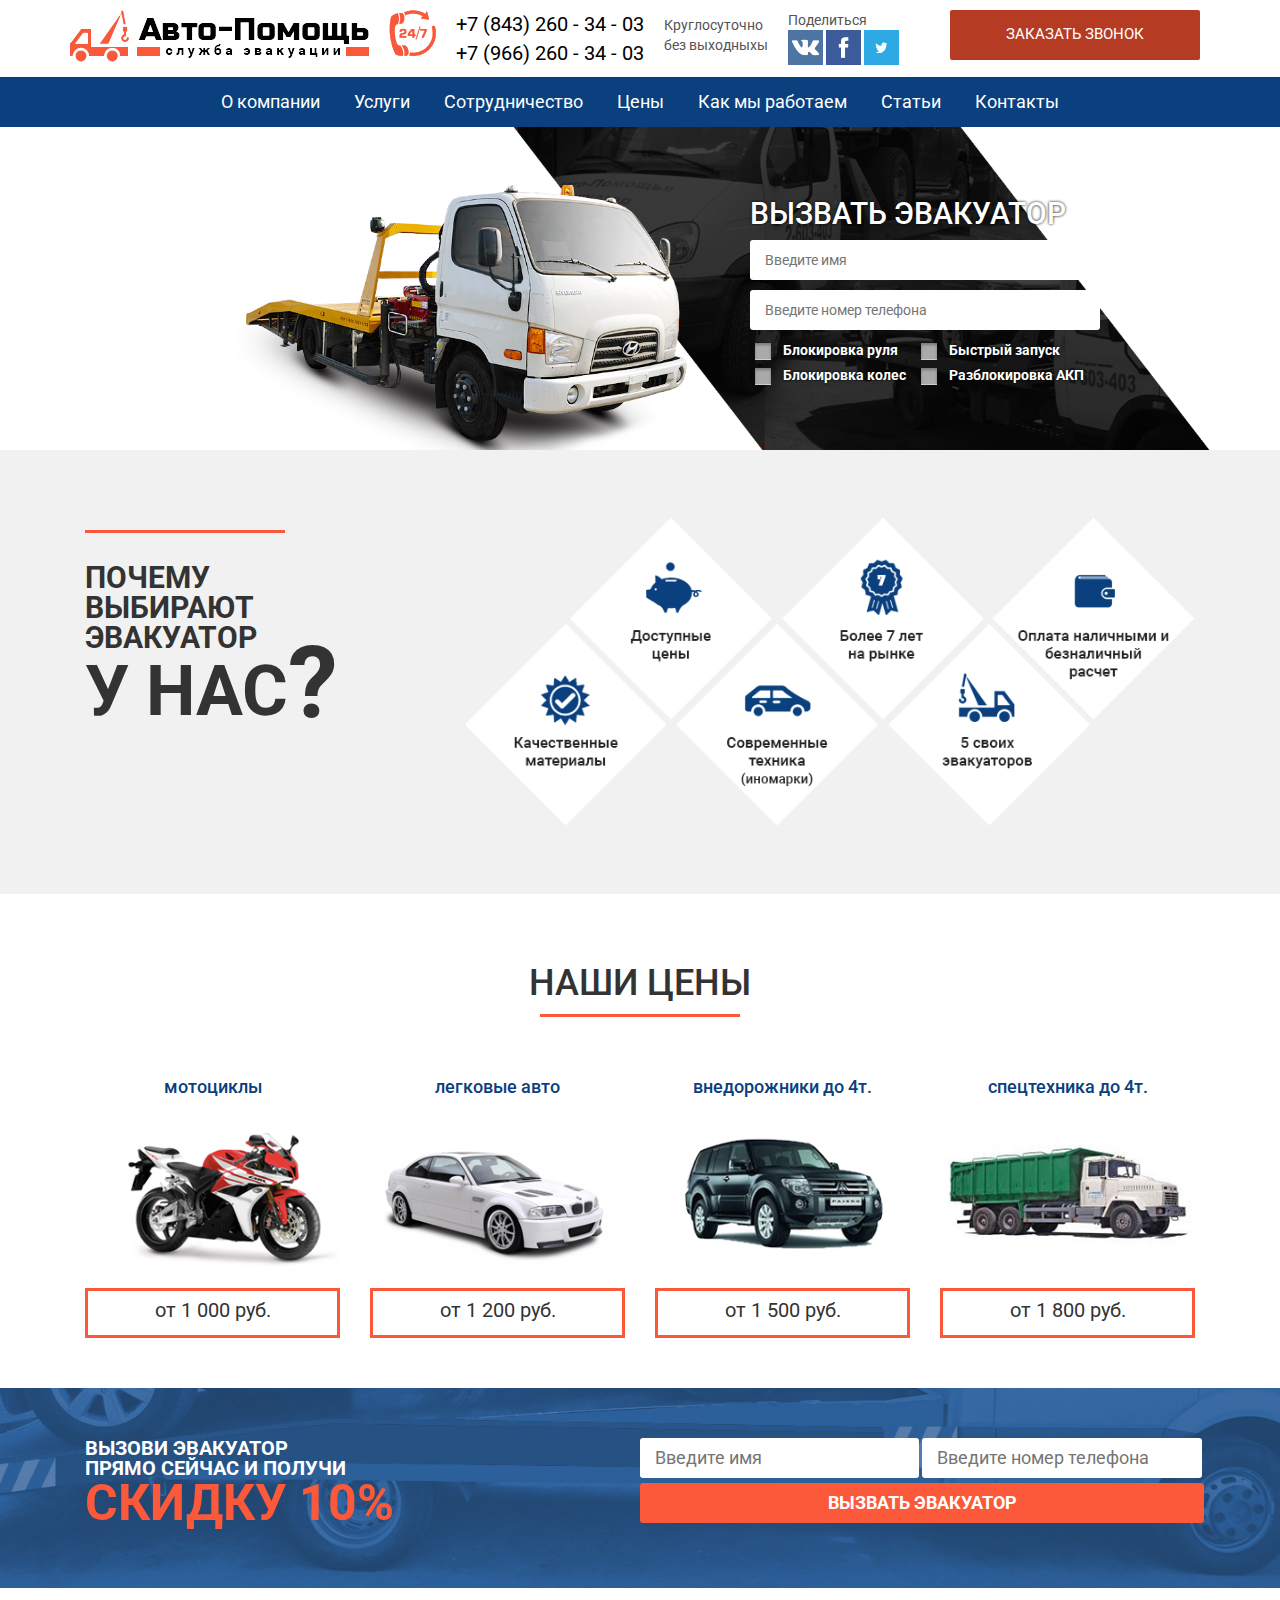
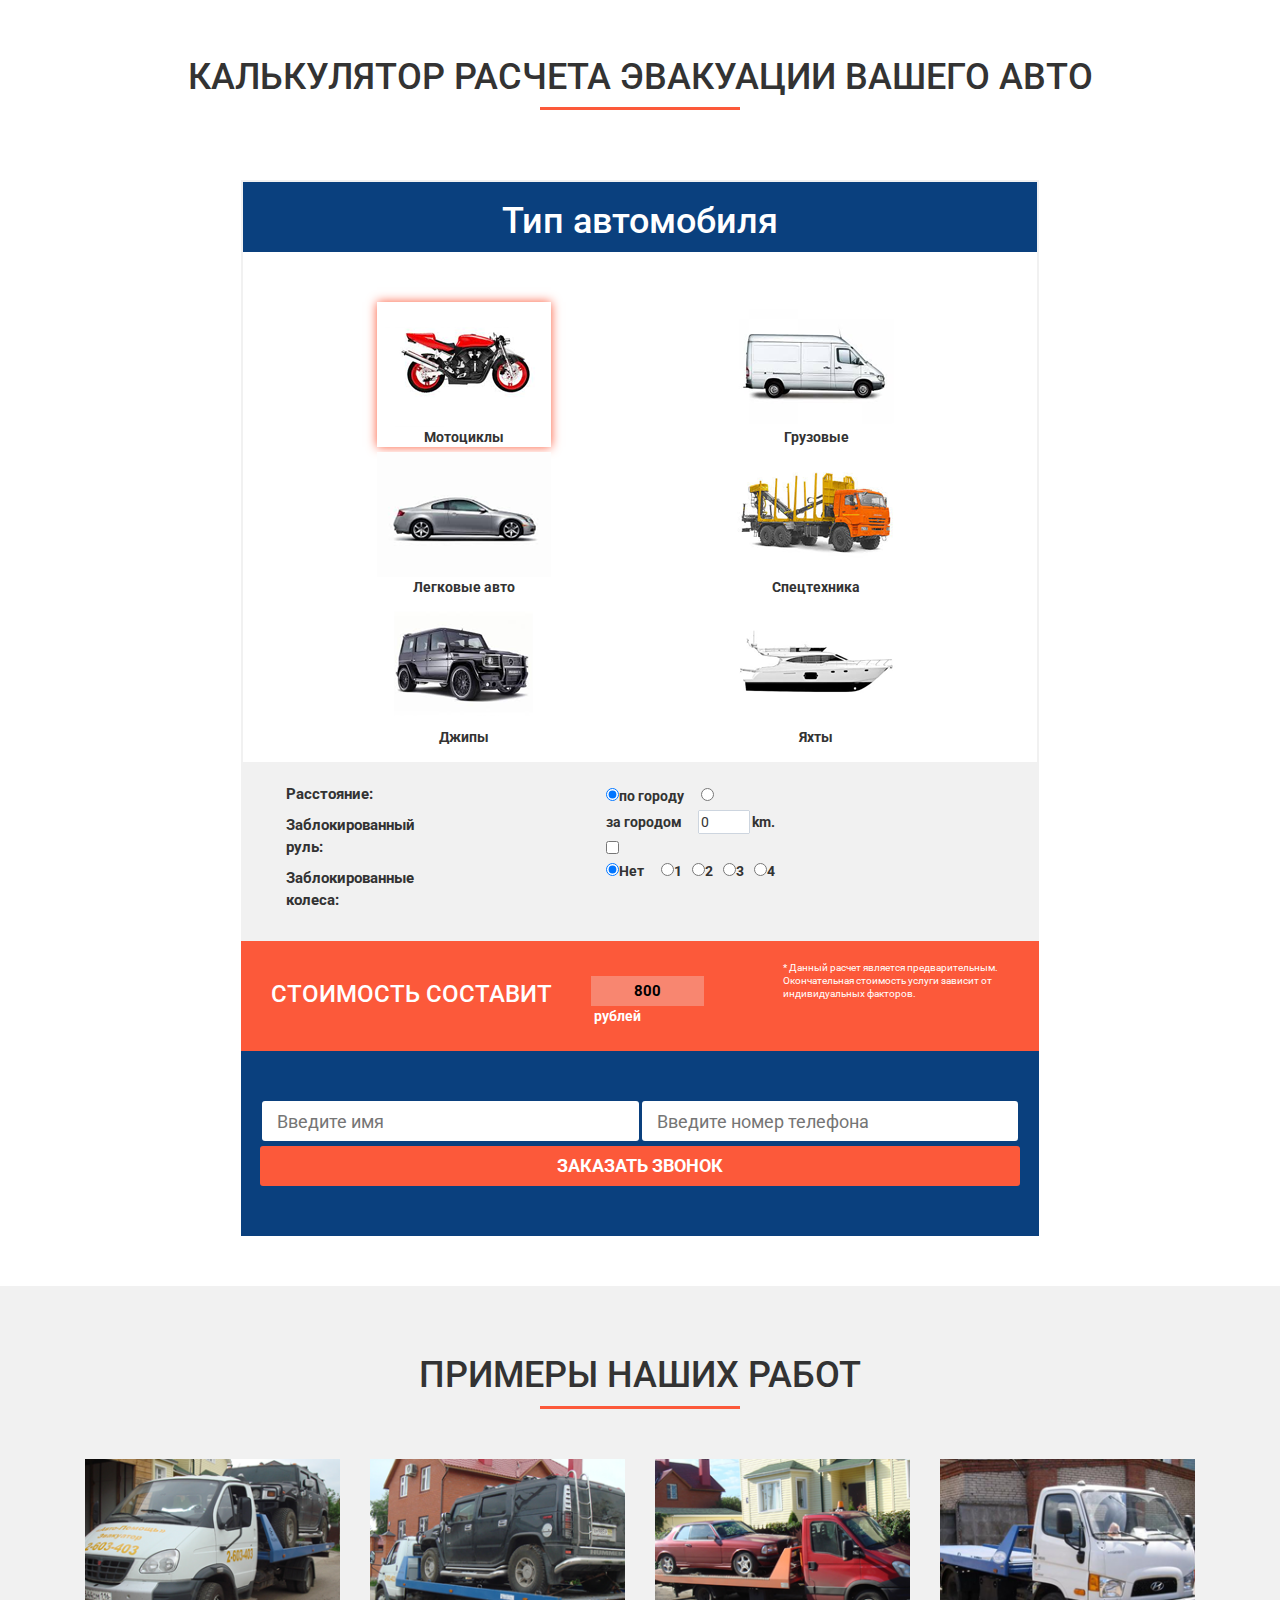
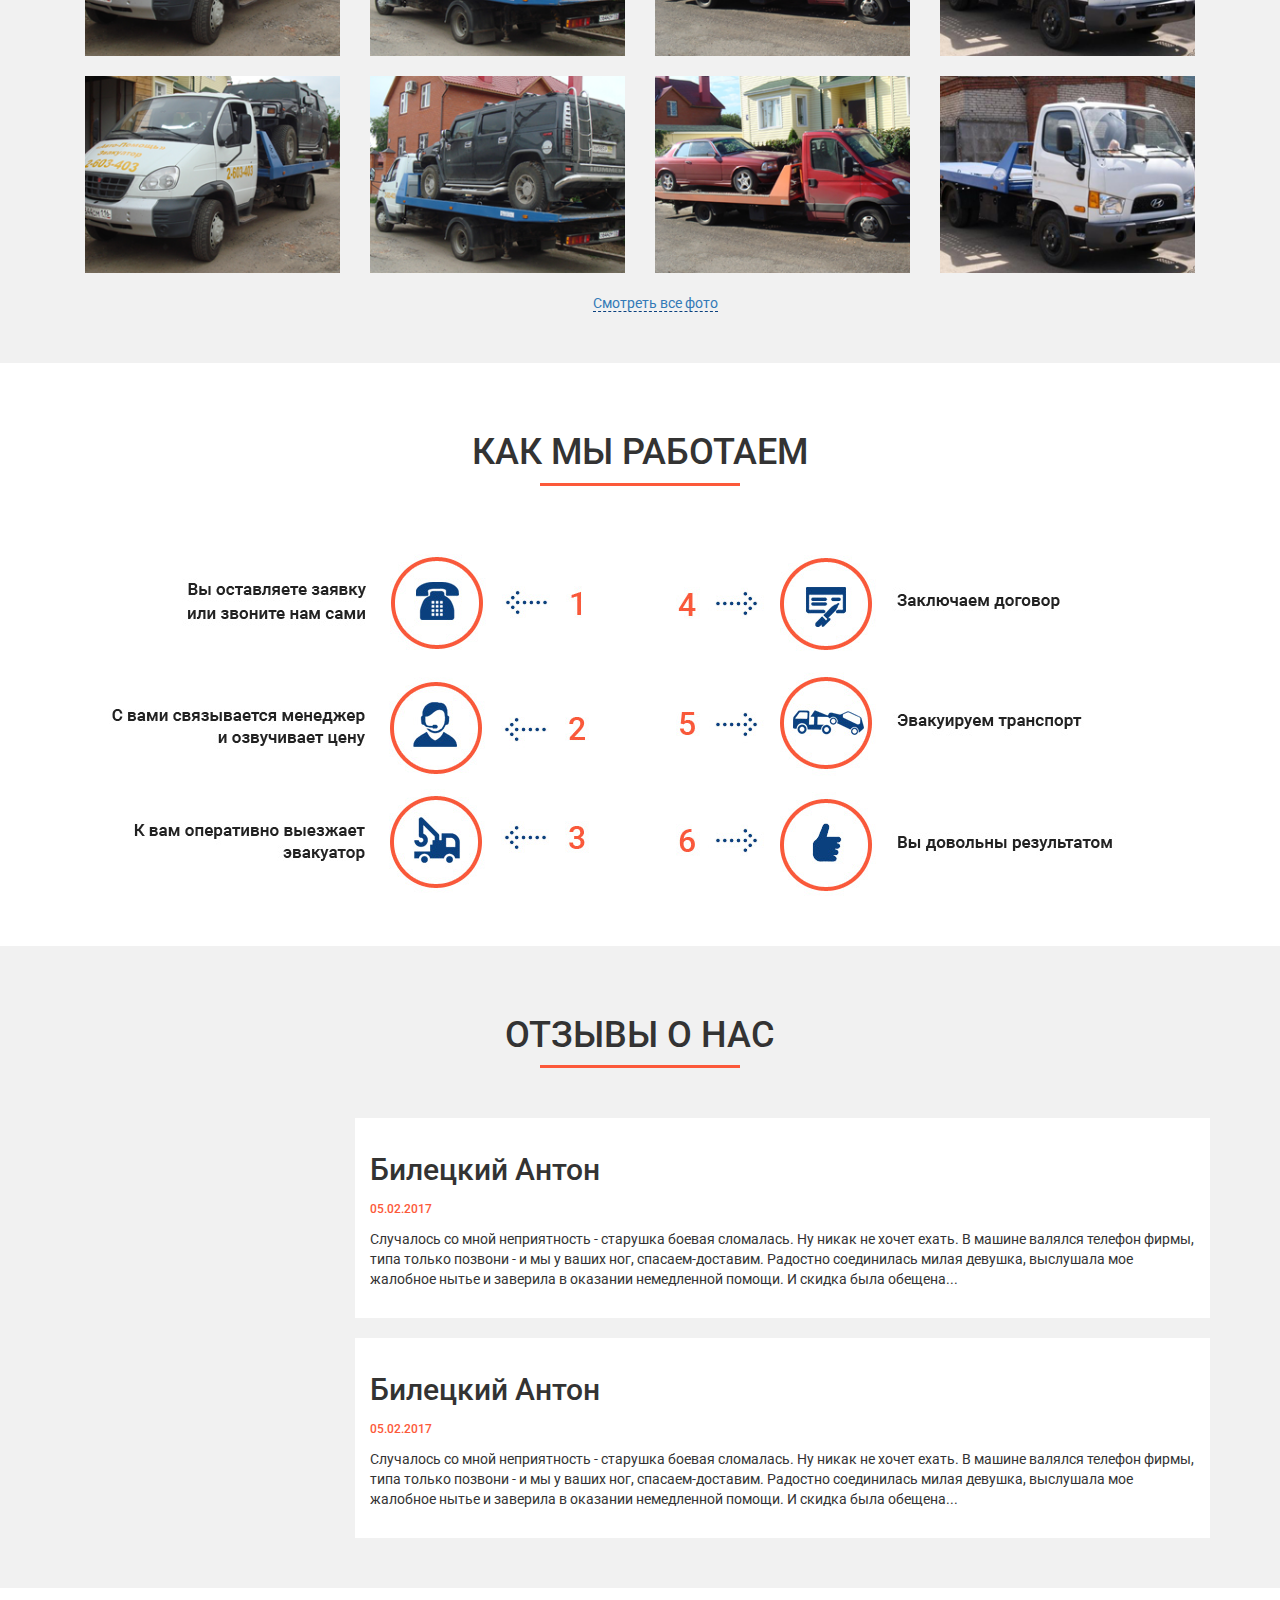
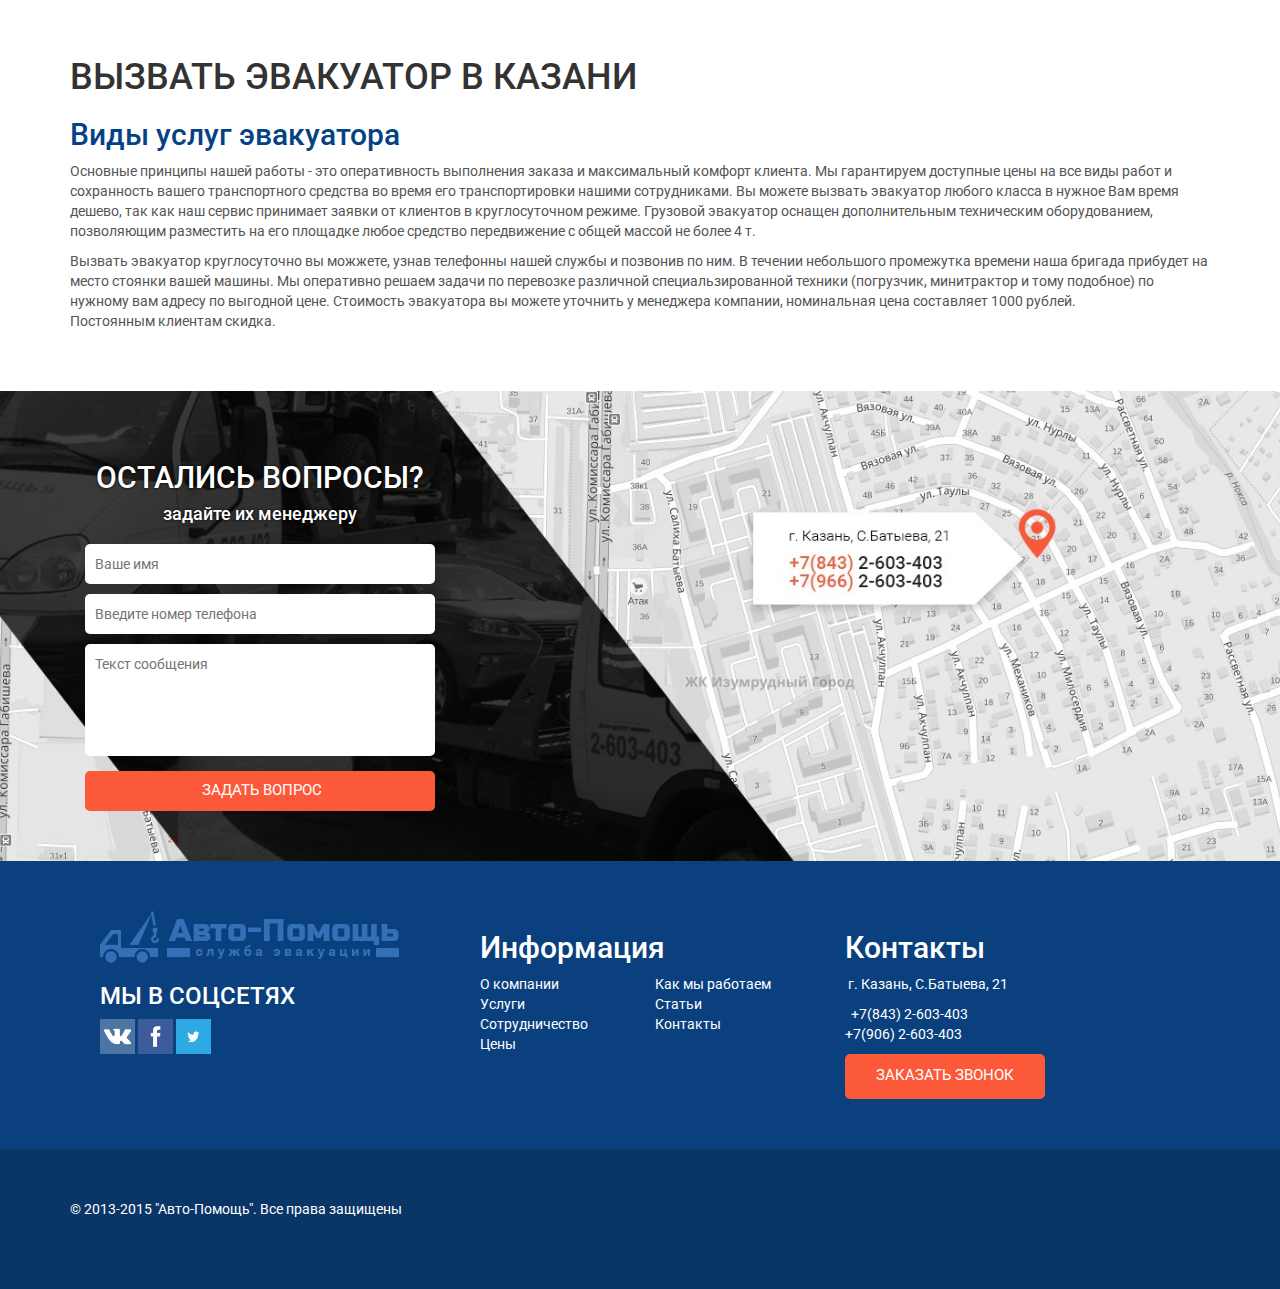
==== commit f34b7148: "added services, services_desc; debuged calc" ====
--- a/index.html
+++ b/index.html
@@ -7,6 +7,7 @@
     <title>Авто Помощь</title>
     <link href="https://maxcdn.bootstrapcdn.com/bootstrap/3.3.7/css/bootstrap.min.css" rel="stylesheet" integrity="sha384-BVYiiSIFeK1dGmJRAkycuHAHRg32OmUcww7on3RYdg4Va+PmSTsz/K68vbdEjh4u" crossorigin="anonymous">
     <link rel="stylesheet" href="style/jquery.fancybox.min.css" type="text/css" media="screen" />
+    <link rel="stylesheet" href="style/shared.css">
     <link rel="stylesheet" href="style/main.css">
     <link rel="stylesheet" href="">
 </head>
@@ -58,31 +59,6 @@
                 </div>
             </div>
         </div>
-        <!--<nav class="navbar navbar-default" role="navigation">
-            <div class="container-fluid">
-                <div class="container">
-                    <div class="navbar-header">
-                        <button type="button" class = "navbar-toggle" data-toggle="collapse" data-target="#responsive-menu">
-                            <span class="sr-only">Открыть навигацию</span>
-                            <span class="icon-bar"></span>
-                            <span class="icon-bar"></span>
-                            <span class="icon-bar"></span>    
-                        </button>               
-                    </div>
-                    <div class="collapse navbar-collapse" id="responsive-menu">
-                        <ul class="nav navbar-nav">
-                            <li id="about"><a href="#">О КОМПАНИИ</a></li>
-                            <li id="service"><a href="#" class = "nav-active">УСЛУГИ</a></li>
-                            <li id="cooperation"><a href="#">СОТРУДНИЧЕСТВО</a></li>
-                            <li id="price"><a href="#">ЦЕНЫ</a></li>
-                            <li id="workspace"><a href="#">КАК МЫ РАБОТАЕМ</a></li>
-                            <li id="blog"><a href="#">СТАТЬИ</a></li>
-                            <li id="contact"><a href="#">КОНТАКТЫ</a></li>
-                        </ul>
-                    </div>
-                </div>
-            </div>
-        </nav>-->
         <div class="container-fluid slider" id="wreck_caller">
             <div class="container">
                 <div class="col-md-7"></div>
@@ -135,28 +111,28 @@
                 <div class="container">
                     <div class="col-md-3 col-sm-3 col-xs-6" id="order_wreck" data-target = "1">
                         <h4 class="price-type_name" align = "center">мотоциклы</h4>
-                        <img src="http://placehold.it/250x250" alt="" class="img-responsive price-type_image">
+                        <img src="images/price_car_1.png" alt="" class="img-responsive price-type_image">
                         <div class="price-cost" id = "moto_price">
                             <p>от 1 000 руб.</p>
                         </div>
                     </div>
                     <div class="col-md-3 col-sm-3 col-xs-6" id="order_wreck" data-target = "2">
                         <h4 class="price-type_name" align = "center">легковые авто</h4>
-                        <img src="http://placehold.it/250x250" alt="" class="img-responsive price-type_image">
+                        <img src="images/price_car_2.png" alt="" class="img-responsive price-type_image">
                         <div class="price-cost" id = "car_price">
                             <p>от 1 200 руб.</p>
                         </div>
                     </div>
                     <div class="col-md-3 col-sm-3 col-xs-6" id="order_wreck" data-target = "3">
                         <h4 class="price-type_name" align = "center">внедорожники до 4т.</h4>
-                        <img src="http://placehold.it/250x250" alt="" class="img-responsive price-type_image">
+                        <img src="images/price_car_3.png" alt="" class="img-responsive price-type_image">
                         <div class="price-cost" id = "_price">
                             <p>от 1 500 руб.</p>
                         </div>
                     </div>
                     <div class="col-md-3 col-sm-3 col-xs-6" id="order_wreck" data-target = "4">
                         <h4 class="price-type_name" align = "center">спецтехника до 4т.</h4>
-                        <img src="http://placehold.it/250x250" alt="" class="img-responsive price-type_image">
+                        <img src="images/price_car_4.png" alt="" class="img-responsive price-type_image">
                         <div class="price-cost" id = "suv_price">
                             <p>от 1 800 руб.</p>
                         </div>
@@ -195,21 +171,21 @@
             <div class="container calculator">
                 <div class="calculator-header row"><center><h1>Тип автомобиля</h1></center></div>
                 <div class = "calculator-form">
-                    <input type="hidden" class = "car_type" name = "car_type" value = "1">
+                    <input type="hidden" class = "car_type" name = "car_type" value = "0">
                     <input type="hidden" id="h_blocked" name = "h_blocked" value="0">
                     <input type="hidden" id="w_blocked" name="w_blocked" value = "0">
-                    <ul class = "col-md-6 col-sm-6 col-xs-12">
+                    <ul class = "col-md-6 col-sm-6 col-xs-6">
                         <center>
-                            <li><label for="1_car" id="car_type" data-item = "0" class = "vehicle_choice shadowed"><img src="http://placehold.it/150x150" class = "img-responsive" alt="">Мотоциклы</label></li>
-                            <li><label for="2_car" id="car_type" data-item = "1" class = "vehicle_choice"><img src="http://placehold.it/150x150" class = "img-responsive" alt="">Легковые авто</label></li>
-                            <li><label for="3_car" id="car_type" data-item = "2" class = "vehicle_choice"><img src="http://placehold.it/150x150" class = "img-responsive" alt="">Джипы</label></li>
+                            <li><label for="1_car" id="car_type" data-item = "0" class = "vehicle_choice shadowed"><img src="images/calc_1.png" class = "img-responsive" alt="">Мотоциклы</label></li>
+                            <li><label for="2_car" id="car_type" data-item = "1" class = "vehicle_choice"><img src="images/calc_2.png" class = "img-responsive" alt="">Легковые авто</label></li>
+                            <li><label for="3_car" id="car_type" data-item = "2" class = "vehicle_choice"><img src="images/calc_3.png" class = "img-responsive" alt="">Джипы</label></li>
                         </center>
                     </ul>
-                    <ul class = "col-md-6 col-sm-6 col-xs-12">
+                    <ul class = "col-md-6 col-sm-6 col-xs-6">
                         <center>
-                            <li><label for="4_car" id="car_type" data-item="3" class = "vehicle_choice"><img src="http://placehold.it/150x150" class = "img-responsive" alt="">Грузовые</label></li>
-                            <li><label for="5_car" id="car_type" data-item="4" class = "vehicle_choice"><img src="http://placehold.it/150x150" class = "img-responsive" alt="">Спецтехника</label></li>
-                            <li><label for="6_car" id="car_type" data-item="5" class = "vehicle_choice"><img src="http://placehold.it/150x150" class = "img-responsive" alt="">Яхты</label></li>
+                            <li><label for="4_car" id="car_type" data-item="3" class = "vehicle_choice"><img src="images/calc_4.png" class = "img-responsive" alt="">Грузовые</label></li>
+                            <li><label for="5_car" id="car_type" data-item="4" class = "vehicle_choice"><img src="images/calc_5.png" class = "img-responsive" alt="">Спецтехника</label></li>
+                            <li><label for="6_car" id="car_type" data-item="5" class = "vehicle_choice"><img src="images/calc_6.png" class = "img-responsive" alt="">Яхты</label></li>
                         </center>
                     </ul>
                 </div>
@@ -217,27 +193,26 @@
 
             <div class="container calc_desc">
                 <div class="col-md-5">
-                    <ul class = "calc_desc-ul_desc">
+                    <ul class = "calc_desc-ul_desc col-md-6 col-sm-6 col-xs-6">
                         <li>Расстояние: </li>
                         <li>Заблокированный руль: </li>
                         <li>Заблокированные колеса: </li>
                     </ul>
                 </div>
                 <div class="col-md-7">
-                    <ul>
+                    <ul class = "col-md-6 col-sm-6 col-xs-6">
                         <li>
-                            <input type="radio" name="calc_where_from" class="calc_where_from" id ="city" checked><label for="city">по городу</label>&emsp;
-                            <input type="radio" name="calc_where_from" class="calc_where_from" id ="country"><label for="country">за городом &emsp;
-                            <input type="number" id="calc-country_km" value = "0" oninput="count_km()"><label> km.</label></label>
-                            <p id="demo"></p>
+                            <input type="radio" name="calc_where_from" class="calc_where_from" id ="city" checked><label for="city">по городу</label>&emsp;          
+                            <input type="radio" name="calc_where_from" class="calc_where_from" id ="country"><label for="country">за городом</label>&emsp;
+                            <input type="number" id="calc-country_km" value = "0" oninput="count_km()"><label> km.</label>
                         </li>
                         <li><input type="checkbox" id="calc-helm_blocked"></li>
                         <li>
-                            <input type="radio" name="calc-wheel_blocked" id="calc-wheel_blocked_0" checked><label for="calc-wheel_blocked_0">Нет</label>&emsp;
-                            <input type="radio" name="calc-wheel_blocked" id="calc-wheel_blocked"><label for="calc-wheel_blocked_1">1</label>&ensp;
-                            <input type="radio" name="calc-wheel_blocked" id="calc-wheel_blocked"><label for="calc-wheel_blocked_2">2</label>&ensp;
-                            <input type="radio" name="calc-wheel_blocked" id="calc-wheel_blocked"><label for="calc-wheel_blocked_3">3</label>&ensp;
-                            <input type="radio" name="calc-wheel_blocked" id="calc-wheel_blocked"><label for="calc-wheel_blocked_4">4</label>&ensp;
+                            <input type="radio" name="calc-wheel_blocked" id="calc-wheel_blocked" data-wheel="0" checked><label for="calc-wheel_blocked_0">Нет</label>&emsp;
+                            <input type="radio" name="calc-wheel_blocked" id="calc-wheel_blocked" data-wheel="1"><label for="calc-wheel_blocked_1">1</label>&ensp;
+                            <input type="radio" name="calc-wheel_blocked" id="calc-wheel_blocked" data-wheel="2"><label for="calc-wheel_blocked_2">2</label>&ensp;
+                            <input type="radio" name="calc-wheel_blocked" id="calc-wheel_blocked" data-wheel="3"><label for="calc-wheel_blocked_3">3</label>&ensp;
+                            <input type="radio" name="calc-wheel_blocked" id="calc-wheel_blocked" data-wheel="4"><label for="calc-wheel_blocked_4">4</label>&ensp;
                         </li>
                     </ul>
                 </div>
@@ -278,15 +253,15 @@
                 <div class="divider"></div>
             </center>
             <div class="gallery_block-gallery">
-                <div class="col-md-3 col-sm-3 col-xs-6"><a href="http://placehold.it/150x150" class = "img-responsive" class="fancyimage" data-fancybox-group="group"><img src="http://placehold.it/300x300" alt="" class="img-responsive"></a></div>
-                <div class="col-md-3 col-sm-3 col-xs-6"><a href="http://placehold.it/1500x700" class="fancyimage" data-fancybox-group="group"><img src="http://placehold.it/300x300" alt="" class="img-responsive"></a></div>
-                <div class="col-md-3 col-sm-3 col-xs-6"><a href="http://placehold.it/1500x700" class="fancyimage" data-fancybox-group="group"><img src="http://placehold.it/300x300" alt="" class="img-responsive"></a></div>
-                <div class="col-md-3 col-sm-3 col-xs-6"><a href="http://placehold.it/1500x700" class="fancyimage" data-fancybox-group="group"><img src="http://placehold.it/300x300" alt="" class="img-responsive"></a></div>
-
-                <div class="col-md-3 col-sm-3 col-xs-6"><a href="http://placehold.it/1500x700" class="fancyimage" data-fancybox-group="group"><img src="http://placehold.it/300x300" alt="" class="img-responsive"></a></div>
-                <div class="col-md-3 col-sm-3 col-xs-6"><a href="http://placehold.it/1500x700" class="fancyimage" data-fancybox-group="group"><img src="http://placehold.it/300x300" alt="" class="img-responsive"></a></div>
-                <div class="col-md-3 col-sm-3 col-xs-6"><a href="http://placehold.it/1500x700" class="fancyimage" data-fancybox-group="group"><img src="http://placehold.it/300x300" alt="" class="img-responsive"></a></div>
-                <div class="col-md-3 col-sm-3 col-xs-6"><a href="http://placehold.it/1500x700" class="fancyimage" data-fancybox-group="group"><img src="http://placehold.it/300x300" alt="" class="img-responsive"></a></div>
+                <div class="col-md-3 col-sm-3 col-xs-6"><a href="images/gallery/photo_1.png" class="fancyimage" data-fancybox-group="group"><img src="images/gallery/photo_1.png" alt="" class="img-responsive"></a></div>
+                <div class="col-md-3 col-sm-3 col-xs-6"><a href="images/gallery/photo_2.png" class="fancyimage" data-fancybox-group="group"><img src="images/gallery/photo_2.png" alt="" class="img-responsive"></a></div>
+                <div class="col-md-3 col-sm-3 col-xs-6"><a href="images/gallery/photo_3.png" class="fancyimage" data-fancybox-group="group"><img src="images/gallery/photo_3.png" alt="" class="img-responsive"></a></div>
+                <div class="col-md-3 col-sm-3 col-xs-6"><a href="images/gallery/photo_4.png" class="fancyimage" data-fancybox-group="group"><img src="images/gallery/photo_4.png" alt="" class="img-responsive"></a></div>
+
+                <div class="col-md-3 col-sm-3 col-xs-6"><a href="images/gallery/photo_1.png" class="fancyimage" data-fancybox-group="group"><img src="images/gallery/photo_1.png" alt="" class="img-responsive"></a></div>
+                <div class="col-md-3 col-sm-3 col-xs-6"><a href="images/gallery/photo_2.png" class="fancyimage" data-fancybox-group="group"><img src="images/gallery/photo_2.png" alt="" class="img-responsive"></a></div>
+                <div class="col-md-3 col-sm-3 col-xs-6"><a href="images/gallery/photo_3.png" class="fancyimage" data-fancybox-group="group"><img src="images/gallery/photo_3.png" alt="" class="img-responsive"></a></div>
+                <div class="col-md-3 col-sm-3 col-xs-6"><a href="images/gallery/photo_4.png" class="fancyimage" data-fancybox-group="group"><img src="images/gallery/photo_4.png" alt="" class="img-responsive"></a></div>
             </div>
             <div class="container">
                 <center><a href="#" class="gallery_block-all_img">Смотреть все фото</a></center>
@@ -399,9 +374,9 @@
                     </div>
                     <div class="col-md-12">
                         <h3 class = "footer_1-social_h">МЫ В СОЦСЕТЯХ <br></h3>
-                        <img src="images/social/vk.png" id="vk" width = "35" height = "35" alt="">
-                        <img src="images/social/fb.png" id="fb" width = "35" height = "35"  alt="">
-                        <img src="images/social/tw.png" id="tw" width = "35" height = "35"  alt="">
+                        <img src="images/social/vk.png" id = "vk" width = "35" height = "35" alt="">
+                        <img src="images/social/fb.png" id = "fb" width = "35" height = "35"  alt="">
+                        <img src="images/social/tw.png" id = "tw" width = "35" height = "35"  alt="">
                     </div>
                 </div>
                 <div class="col-md-4">
@@ -449,6 +424,7 @@
     <script src="https://maxcdn.bootstrapcdn.com/bootstrap/3.3.7/js/bootstrap.min.js" integrity="sha384-Tc5IQib027qvyjSMfHjOMaLkfuWVxZxUPnCJA7l2mCWNIpG9mGCD8wGNIcPD7Txa" crossorigin="anonymous"></script>
     <script type="text/javascript" src="script/jquery.fancybox.min.js"></script>
     <script src="https://use.fontawesome.com/5c50798a96.js"></script>
-    <script src = "script/script.js"></script>
+    <script src="script/script.js"></script>
+    <script src="script/calc.js"></script>
 </body>
 </html>--- a/style/shared.css
+++ b/style/shared.css
@@ -0,0 +1,7 @@
+.bread{
+    background: #f1f1f1;
+}
+.breadcrumb{
+    background: none;
+    margin-bottom: 0px;
+}--- a/style/main.css
+++ b/style/main.css
@@ -56,6 +56,7 @@
 	background-repeat: no-repeat;
 	background-position: center center;
 	background-size: cover;
+    background-color: white;
 }
 .header-logo_time, .header-tel_block, .header-time_desc, .share{
     float: left;
@@ -137,6 +138,9 @@
 }
 .wrecker_call{
     color: white;
+}
+.wrecker_call, .contact_block{
+    text-shadow: 0 0 3px rgba(0, 0, 0, 1);
 }
 .wrecker_call-ul_1{
     margin-left: -35px;
@@ -267,11 +271,6 @@
 }
 /**/
 
-.calculator, .calc_desc, .calc_cost, .calc_connect{
-    margin-left: auto;
-    margin-right: auto;
-    width: 70%;
-}
 .calculator{
     border: 2px solid #F1F1F1;
 }
@@ -300,6 +299,9 @@
     font-size: 15px;
     font-weight: bold; 
     margin-bottom: 10px;
+}
+.calc_desc ul li input{
+    display: inline-block;
 }
 .wreck_calc, .wreck_calc label, .wreck_calc label img{
     float: left;
@@ -342,8 +344,6 @@
 }
 #calc-country_km{
     box-shadow: 0 0 1px rgba(10, 64, 126, 0.9);
-}
-#calc-country_km{
     width: 50px;
 }
 /**/
@@ -451,26 +451,56 @@
     background-color: #0A3567;
 }
 
-
-
-
+@media screen and (max-width: 767px){
+    .calculator, .calc_desc, .calc_cost, .calc_connect{
+        margin-left: auto;
+        margin-right: auto;
+        width: 90%;
+    }
+    .calc_desc-ul_desc li{
+        margin-bottom: 30px;
+    }
+}
 @media screen and (min-width: 768px) and (max-width: 991px){
     .slider{
         background-color: #F1F1F1;
     }
+    .calculator, .calc_desc, .calc_cost, .calc_connect{
+        margin-left: auto;
+        margin-right: auto;
+        width: 80%;
+    }
 }
 @media screen and (min-width: 992px) and (max-width: 1199px){
-    #navbar_block{
-        margin-left: 5%;
+    .calculator, .calc_desc, .calc_cost, .calc_connect{
+        margin-left: auto;
+        margin-right: auto;
+        width: 80%;
     }
 }
 @media screen and (min-width: 1200px) and (max-width: 1499px){
-    #navbar_block{
-        margin-left: 15%;
-    }
-}
-@media screen and (min-width: 1501){
-    #navbar_block{
-        margin-left: 20%;
-    }
+    .calculator, .calc_desc, .calc_cost, .calc_connect{
+        margin-left: auto;
+        margin-right: auto;
+        width: 70%;
+    }
+}
+@media screen and (min-width: 1501px){
+    .calculator, .calc_desc, .calc_cost, .calc_connect{
+        margin-left: auto;
+        margin-right: auto;
+        width: 70%;
+    }
+}
+
+@media (min-width: 768px) {
+  .nav.navbar-nav {
+    float: none;
+    text-align: center;
+  }
+
+  .nav.navbar-nav > li {
+    float: none;
+    display: inline-block;
+  }
 }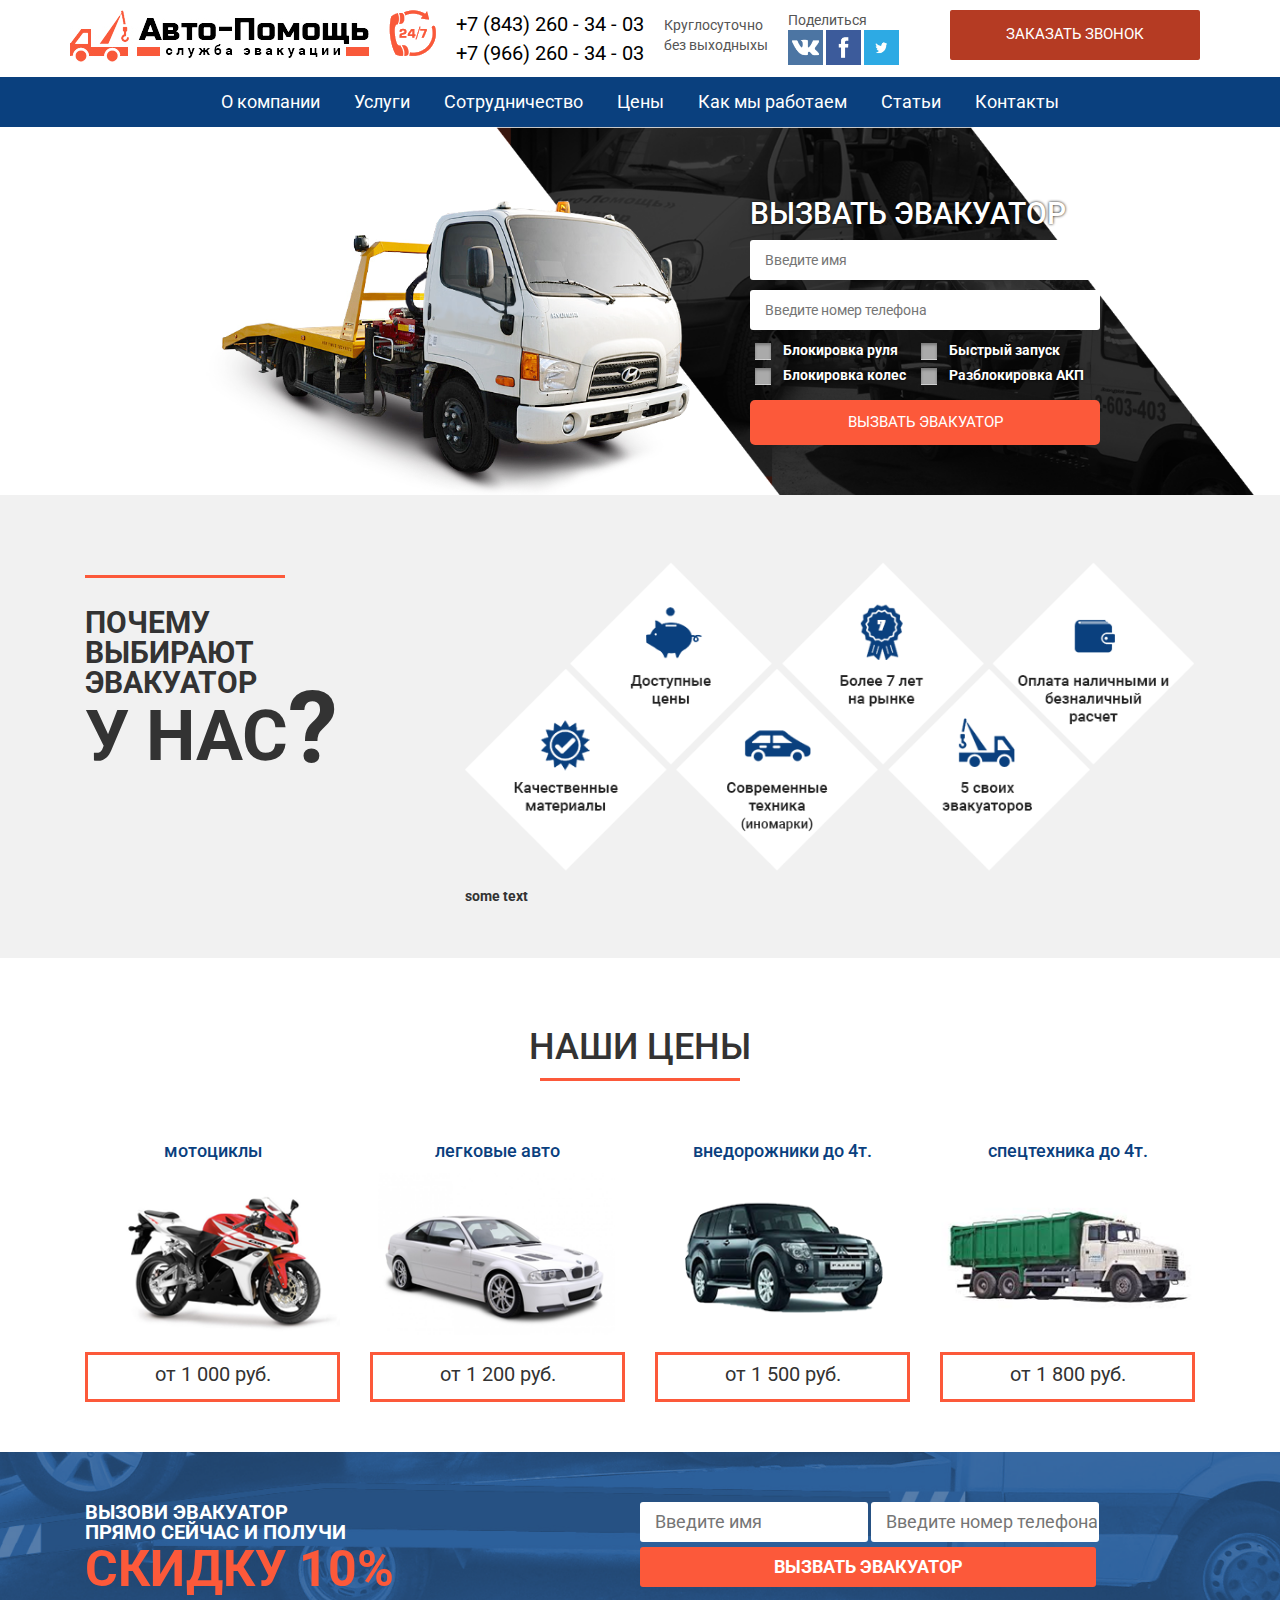
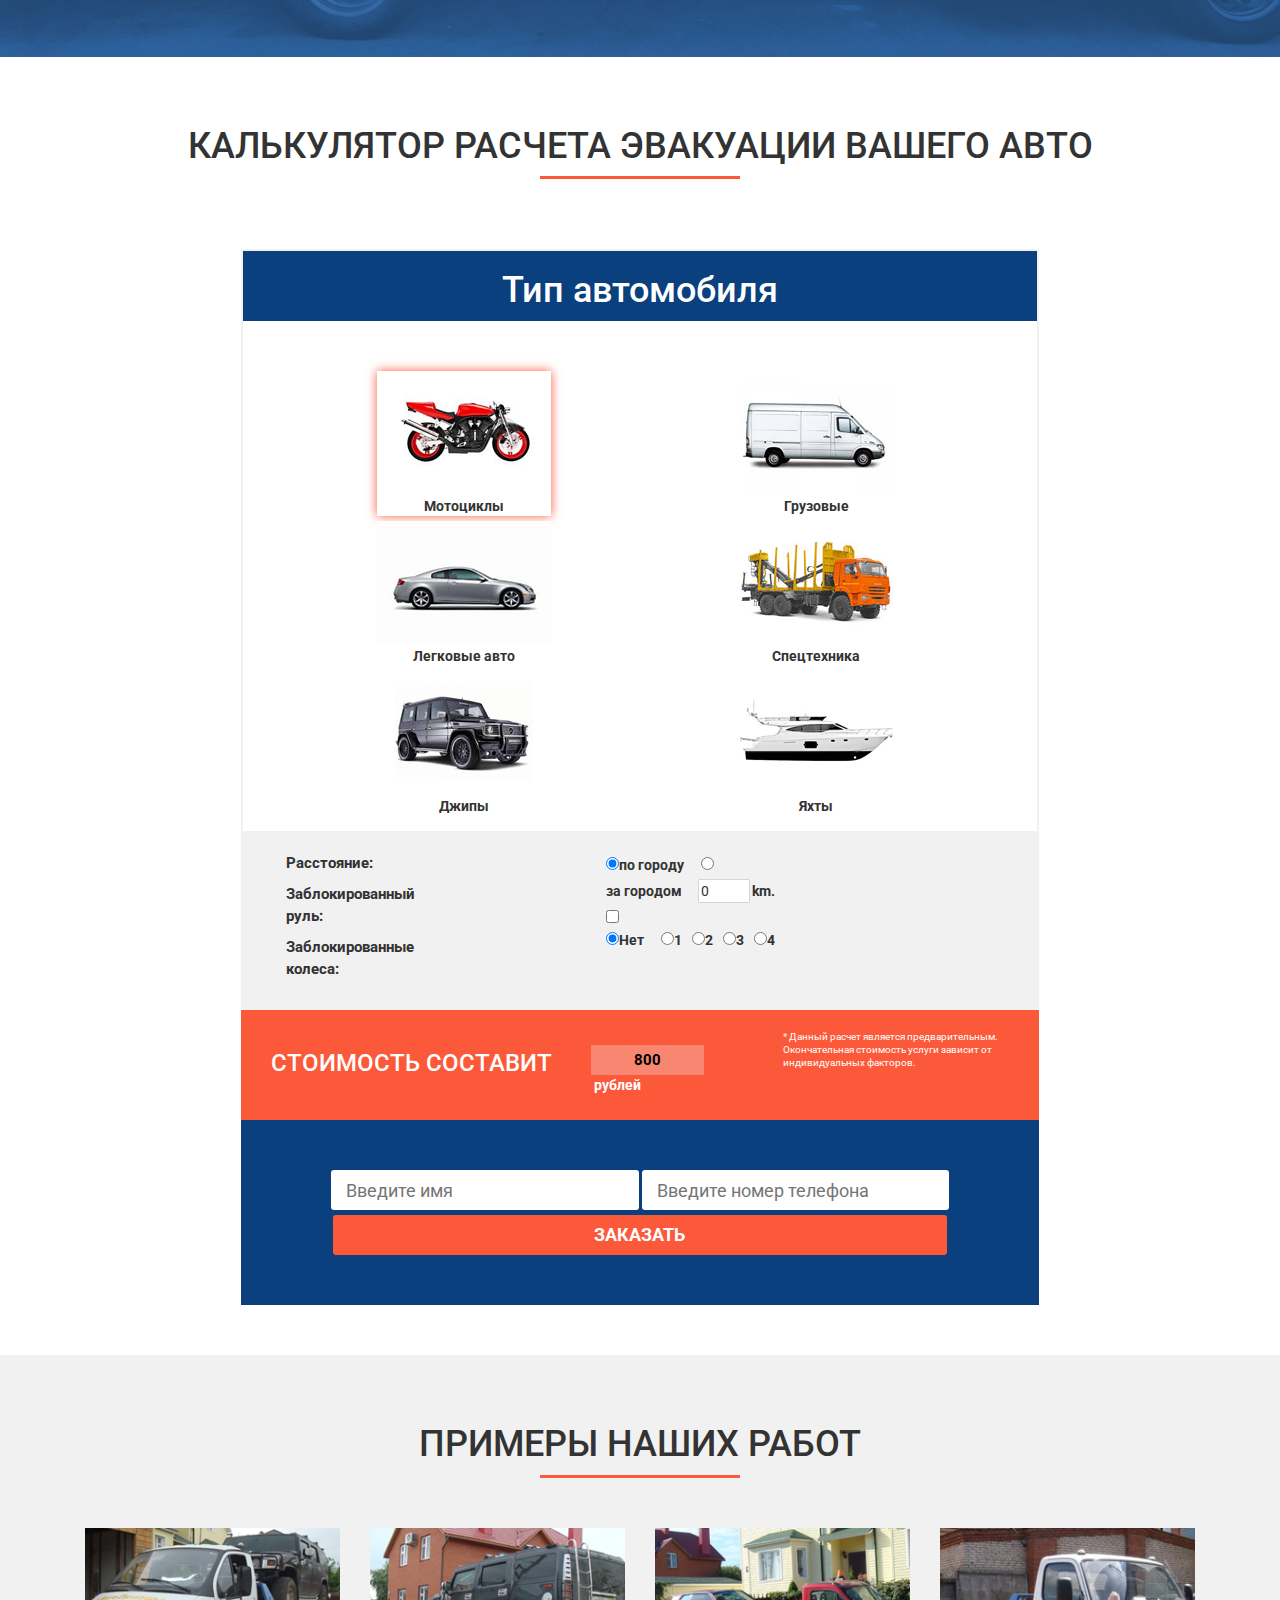
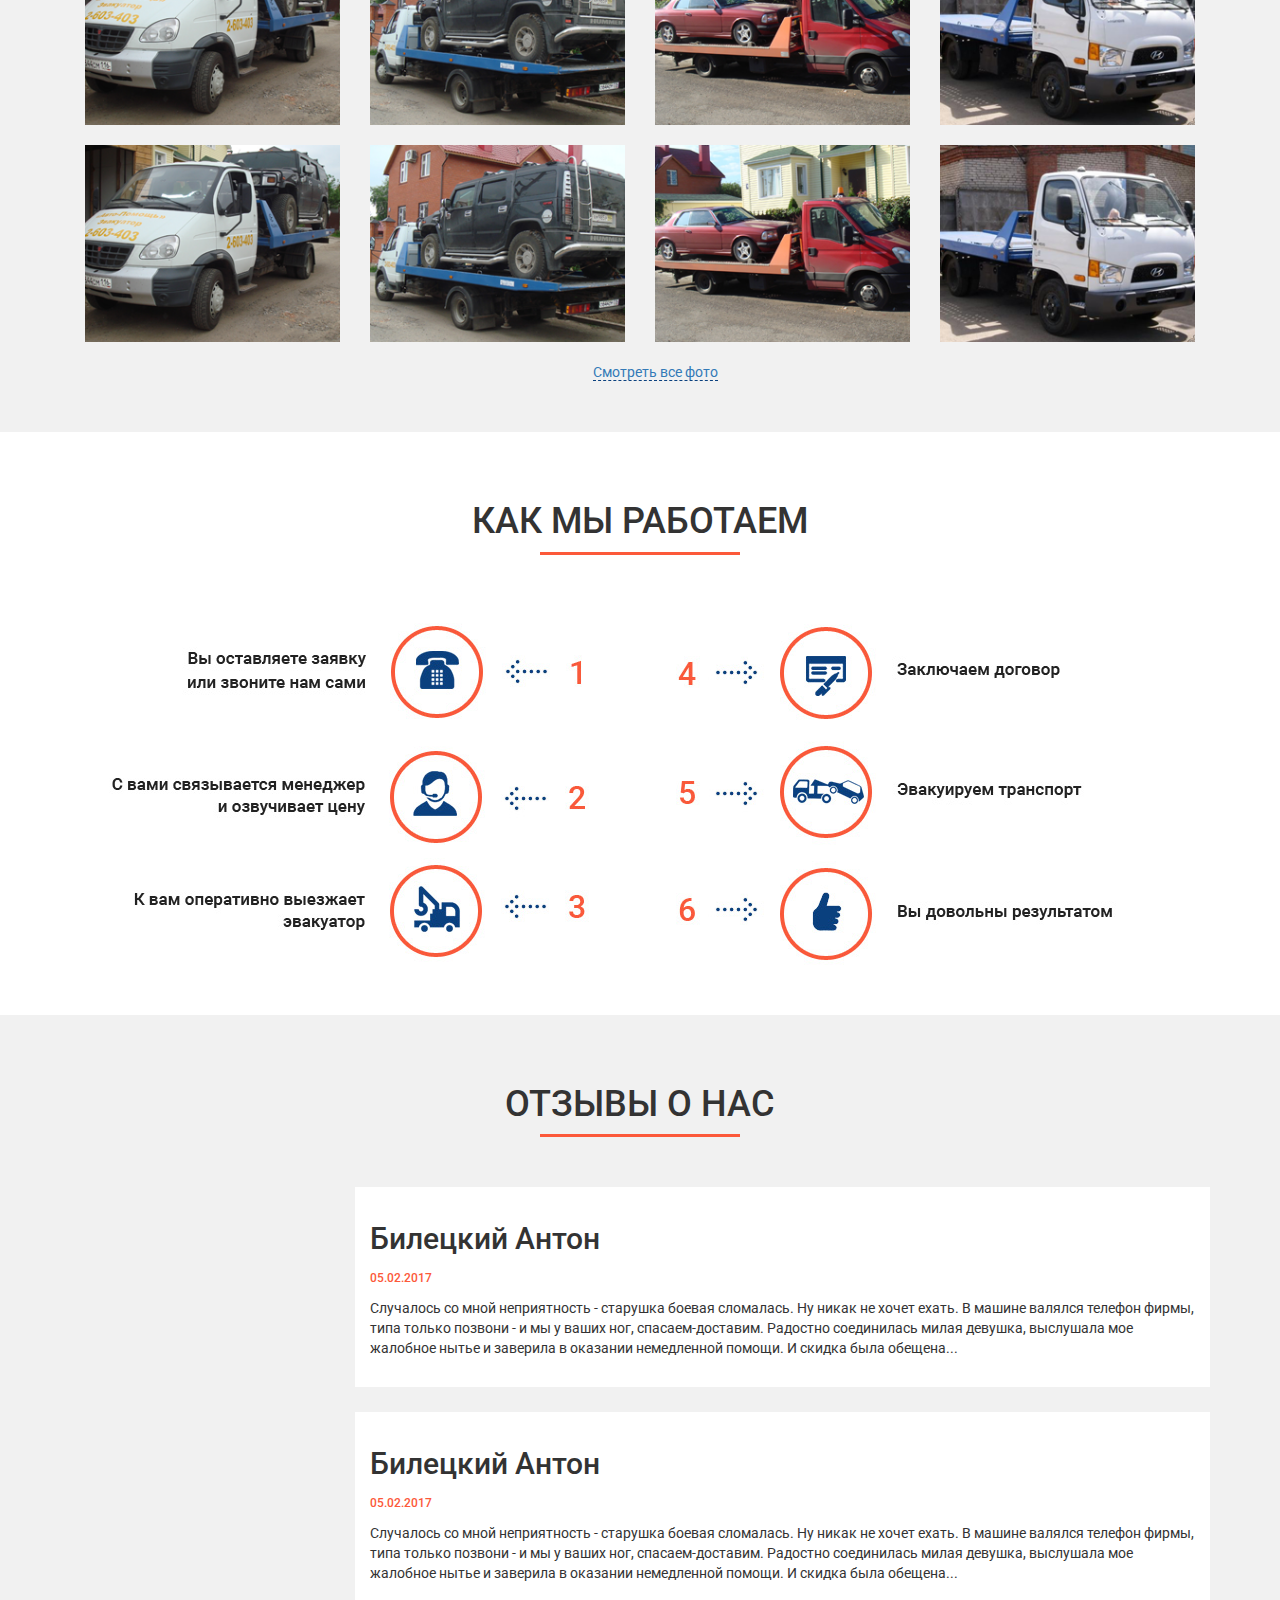
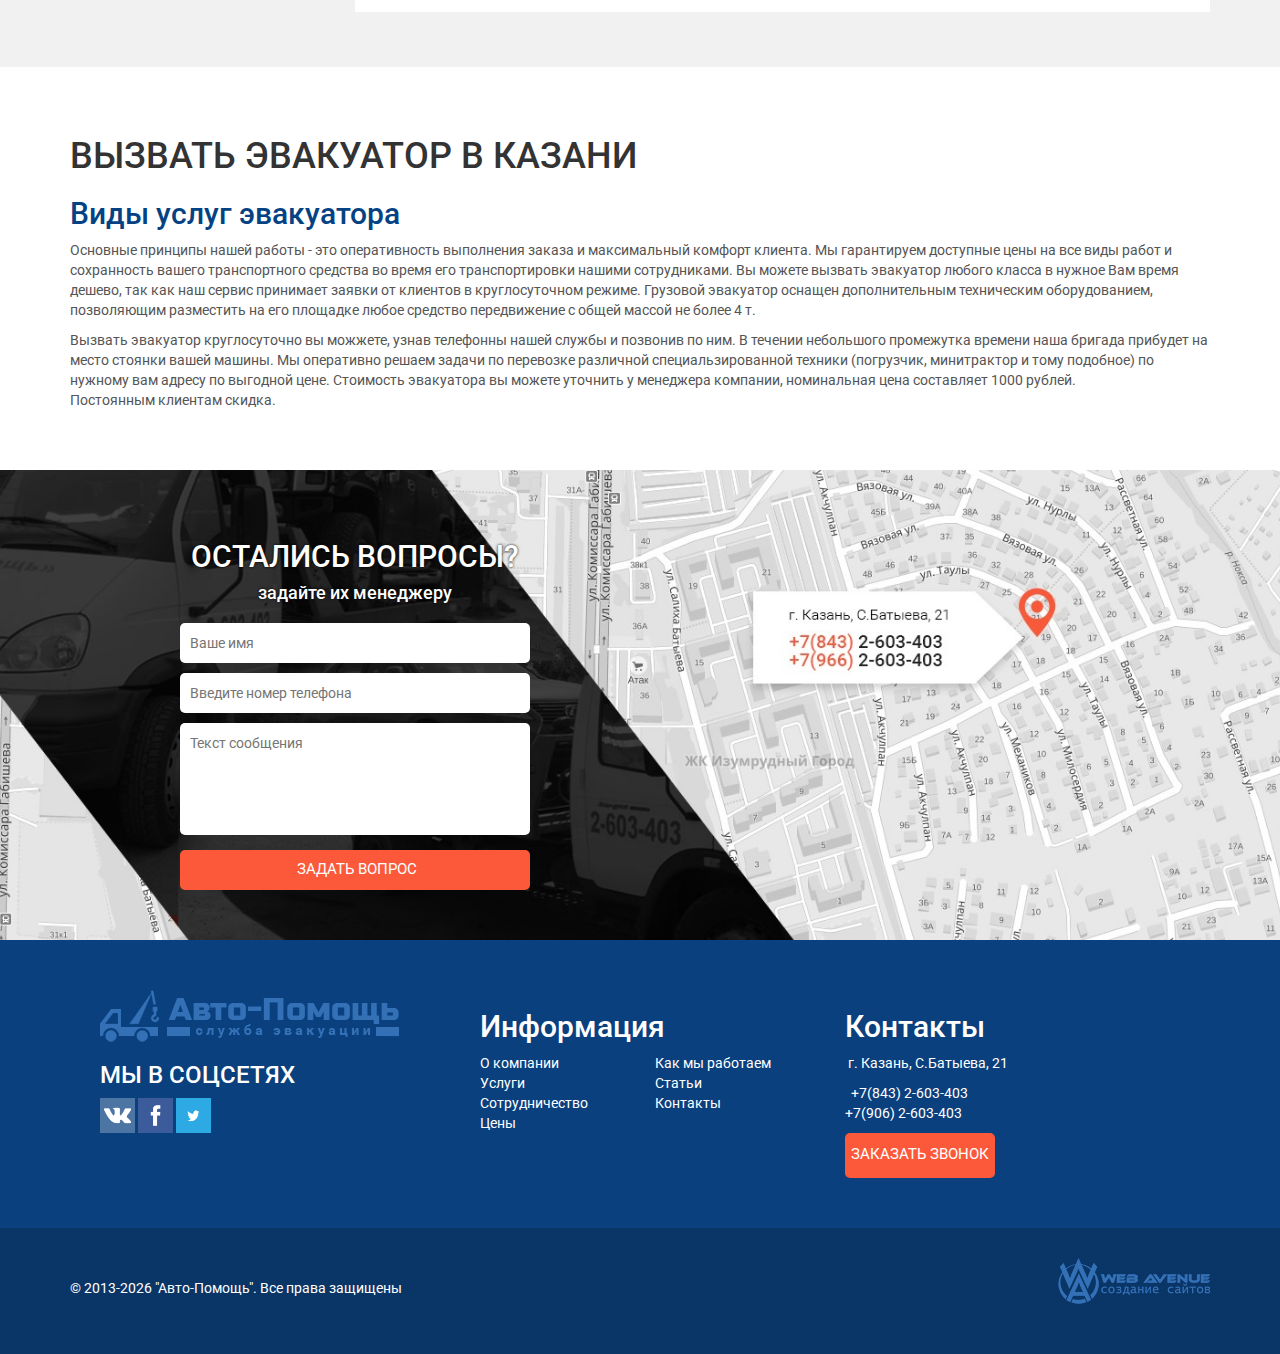
==== commit 11f1616e: "some edits" ====
--- a/index.html
+++ b/index.html
@@ -63,21 +63,21 @@
             <div class="container">
                 <div class="col-md-7"></div>
                 <div class="col-md-4 wrecker_call">
-                    <form action="" method = "GET">
+                    <form action="query.php" method = "GET">
                         <input type="hidden" id="type_of_car" name = "type_of_car" value = "2">   
 
                         <h2 class="wrecker_call-h">ВЫЗВАТЬ ЭВАКУАТОР</h2>
-                        <input type="text" class = "wrecker_call-input" placeholder = "Введите имя">
-                        <input type="tel" class = "wrecker_call-input" placeholder = "Введите номер телефона">
+                        <input type="text" class = "wrecker_call-input" name="name" placeholder = "Введите имя" required>
+                        <input type="tel" class = "wrecker_call-input" name="tel" placeholder = "Введите номер телефона" required>
                         <ul class = "wrecker_call-ul_1">
-                            <li><input type="checkbox" class = "wrecker_call-checkbox" id = "helm"><label for="helm"> Блокировка руля</label></li>
-                            <li><input type="checkbox" class = "wrecker_call-checkbox" id = "wheel"><label for="wheel"> Блокировка колес</label></li>
+                            <li><input name="helmBlock" type="checkbox" class = "wrecker_call-checkbox" id = "helm"><label for="helm"> Блокировка руля</label></li>
+                            <li><input name="wheelBlock" type="checkbox" class = "wrecker_call-checkbox" id = "wheel"><label for="wheel"> Блокировка колес</label></li>
                         </ul>
                         <ul class = "wrecker_call-ul_2">
-                            <li><input type="checkbox" class = "wrecker_call-checkbox" id = "switch"><label for="switch"> Быстрый запуск</label></li>
-                            <li><input type="checkbox" class = "wrecker_call-checkbox" id = "akp"><label for="akp"> Разблокировка АКП</label></li>
-
+                            <li><input name="fastStart" type="checkbox" class = "wrecker_call-checkbox" id = "switch"><label for="switch"> Быстрый запуск</label></li>
+                            <li><input name="unlockAKP" type="checkbox" class = "wrecker_call-checkbox" id = "akp"><label for="akp"> Разблокировка АКП</label></li>
                         </ul>
+                        <input type="submit" class="submit s_1" value = "ВЫЗВАТЬ ЭВАКУАТОР">
                     </form>
                 </div>
                 <div class="col-md-1"></div>
@@ -91,12 +91,12 @@
                 <div class="divider"></div>
                 <p class="small_ask">
                     ПОЧЕМУ <br>ВЫБИРАЮТ<br>ЭВАКУАТОР
-                    <h1 class="big_ask" style = "float: left;">У НАС</h1>
+                    <p class="h1 big_ask" style = "float: left;">У НАС</p>
                     <strong class = "intro_block_ask">?</strong>
                 </p>
             </div>
             <div class="col-md-8">
-                <img src="images/choice.png" class = "img-responsive" alt="">
+                <img src="images/choice.png" class = "img-responsive" alt="" id ="why_1"><label for="why_1">some text</label>
             </div>
         </div>
     </div>
@@ -104,7 +104,7 @@
     <div class="container-fluid price_block">
         <div class="container price">
             <div class="row">
-                <center><h1>НАШИ ЦЕНЫ</h1>
+                <center><p class = "h1">НАШИ ЦЕНЫ</p>
                 <div class="divider"></div></center> 
             </div>
             <div class="row">
@@ -146,7 +146,7 @@
         <div class="container">
             <div class="col-md-6">
                 <p class= "contact_area-p">ВЫЗОВИ ЭВАКУАТОР <br>ПРЯМО СЕЙЧАС И ПОЛУЧИ</p>
-                <p class= "contact_area-h">СКИДКУ 10%</p>
+                <p class= "h1 contact_area-h">СКИДКУ 10%</p>
             </div>
             <div class="col-md-6">
                 <form action="">
@@ -165,11 +165,11 @@
     <div class="container-fluid calc_block">
         <div class="container">
             <center>
-                <h1 class="calc_block-h">КАЛЬКУЛЯТОР РАСЧЕТА ЭВАКУАЦИИ ВАШЕГО АВТО</h1>
+                <p class="h1 calc_block-h">КАЛЬКУЛЯТОР РАСЧЕТА ЭВАКУАЦИИ ВАШЕГО АВТО</p>
                 <div class="divider"></div>
             </center><br>
             <div class="container calculator">
-                <div class="calculator-header row"><center><h1>Тип автомобиля</h1></center></div>
+                <div class="calculator-header row"><center><p class = "h1">Тип автомобиля</p></center></div>
                 <div class = "calculator-form">
                     <input type="hidden" class = "car_type" name = "car_type" value = "0">
                     <input type="hidden" id="h_blocked" name = "h_blocked" value="0">
@@ -239,7 +239,7 @@
                     <input type="hidden" id="car_num" value = "1"><input type="hidden" id="from" value = "0">
                     <input type="text" class = "contact_area-name" name="name" id="name" placeholder="Введите имя"/>
                     <input type="tel" class = "contact_area-phone" name="phone"  id="phone" placeholder="Введите номер телефона"/><br>
-                    <input type="submit" class = "submit contact_area-submit" value = "ЗАКАЗАТЬ ЗВОНОК">
+                    <input type="submit" class = "submit contact_area-submit" value = "ЗАКАЗАТЬ">
                 </form>
                 </center>
             </div>
@@ -249,7 +249,7 @@
     <div class="container-fluid gallery_block">
         <div class="container">
             <center>
-                <h1 class="gallery_block-h">ПРИМЕРЫ НАШИХ РАБОТ</h1>
+                <p class="h1 gallery_block-h">ПРИМЕРЫ НАШИХ РАБОТ</p>
                 <div class="divider"></div>
             </center>
             <div class="gallery_block-gallery">
@@ -272,7 +272,7 @@
     <div class="container-fluid about_work">
         <div class="container">
             <center>
-                <h1 class="about_work-h">КАК МЫ РАБОТАЕМ</h1>
+                <p class="h1 about_work-h">КАК МЫ РАБОТАЕМ</p>
                 <div class="divider"></div>
             </center>
             <div class="col-md-6 col-sm-12">
@@ -291,12 +291,13 @@
     <div class="container-fluid review_block">
         <div class="container">
             <center>
-                <h1 class="review_block-h">ОТЗЫВЫ О НАС</h1>
+                <p class="h1 review_block-h">ОТЗЫВЫ О НАС</p>
                 <div class="divider"></div>
             </center>
             <div class="row">
                 <div class="container">
-                    <div class="col-sm-3"><img src="http://placehold.it/200x200" alt="" class="img-responsive"></div>
+                    <div class="col-sm-3">
+                        <iframe width="250" height="200" src="https://www.youtube.com/embed/OROc3SEOIZA" frameborder="0" allowfullscreen></iframe></div>
                     <div class="col-sm-9 review_block-desc">                                                     
                         <img src="http://placehold.it/50x50" alt="" class="portfolio">
                         <h2 class="review_block-name">Билецкий Антон <br><span class="review_block-date">05.02.2017</span></h2>
@@ -311,7 +312,7 @@
             <br>
             <div class="row">
                 <div class="container">
-                    <div class="col-sm-3"><img src="http://placehold.it/200x200" alt="" class="img-responsive"></div>
+                    <div class="col-sm-3"><iframe width="250" height="200" src="https://www.youtube.com/embed/Fx_yu9ocvuM" frameborder="0" allowfullscreen></iframe></div>
                     <div class="col-sm-9 review_block-desc">
                         <img src="http://placehold.it/50x50" alt="" class="portfolio">
                         <div>
@@ -329,7 +330,7 @@
     </div>
 
     <div class="container type_of_services">
-        <h1>ВЫЗВАТЬ ЭВАКУАТОР В КАЗАНИ</h1>
+        <p class="h1">ВЫЗВАТЬ ЭВАКУАТОР В КАЗАНИ</p>
         <h2 class = "type_of_services-h2">Виды услуг эвакуатора</h2>
         <p class = "type_of_services-p">
             Основные принципы нашей работы - это оперативность выполнения заказа и максимальный комфорт клиента. Мы гарантируем доступные цены
@@ -349,19 +350,20 @@
 
     <div class="container-fluid contact_block">
         <div class="container">
+            <div class="col-md-1"></div>
             <div class="col-md-4">
                 <center>
                     <h2 class = "contact_block-h">ОСТАЛИСЬ ВОПРОСЫ?</h2>
                     <h4 class = "contact_block-h">задайте их менеджеру</h4s>
                 </center>
-                <form action="GET">
-                    <input type="text" placeholder = "Ваше имя">
-                    <input type="tel" placeholder = "Введите номер телефона">
+                <form action="query.php" method="GET">
+                    <input name="name" type="text" placeholder = "Ваше имя">
+                    <input name="tel" type="tel" placeholder = "Введите номер телефона">
                     <textarea name="message" id="" rows="5" resize = "none" placeholder="Текст сообщения"></textarea>
-                    <input type="submit" class = "submit" value = "ЗАДАТЬ ВОПРОС">
+                    <input type="submit" class = "submit s_2" value = "ЗАДАТЬ ВОПРОС">
                 </form>
             </div>
-            <div class="col-md-8"><div class="full_map"></div></div>
+            <div class="col-md-7"><div class="full_map"></div></div>
         </div>
     </div>
 
@@ -411,10 +413,10 @@
         <div class="container-fluid footer_2">
             <div class="container">
                 <div class="col-mdd-6">
-                    <span>© 2013-2015 "Авто-Помощь". Все права защищены</span>
+                    <span>© 2013-<span id="this-year"></span> "Авто-Помощь". Все права защищены</span>
                 </div>
                 <div class="col-mdd-6">
-                    <img src="" alt="">
+                    <a href="http://web-avenue.ru/"><img src="images/web_logo.png" alt="1k6j01" class="img-responsive web_logo"></a>
                 </div>
             </div>
         </div>
--- a/style/main.css
+++ b/style/main.css
@@ -44,6 +44,14 @@
     border-radius: 5px;
     font-size: 15px;
     height: 45px;
+}
+.submit:hover{
+    background-color: #b53b23;
+}
+.s_1{
+    width: 100%;
+}
+.s_2{
     width: 200px;
 }
 
@@ -248,7 +256,7 @@
     margin-top: -10px;
 }
 .contact_area-name, .contact_area-phone{
-    width: 49%;
+    width: 40%;
     height: 40px;
     padding-left: 15px;
     font-size: 18px;
@@ -257,7 +265,7 @@
     margin-bottom: 5px;
 }
 .contact_area-submit{
-    width: 99%;
+    width: 80%;
     height: 40px;
     border:none;
     border-radius: 3px;
@@ -450,6 +458,10 @@
 .footer_2{
     background-color: #0A3567;
 }
+.web_logo{
+    float: right;
+    margin-top: -40px;
+}
 
 @media screen and (max-width: 767px){
     .calculator, .calc_desc, .calc_cost, .calc_connect{
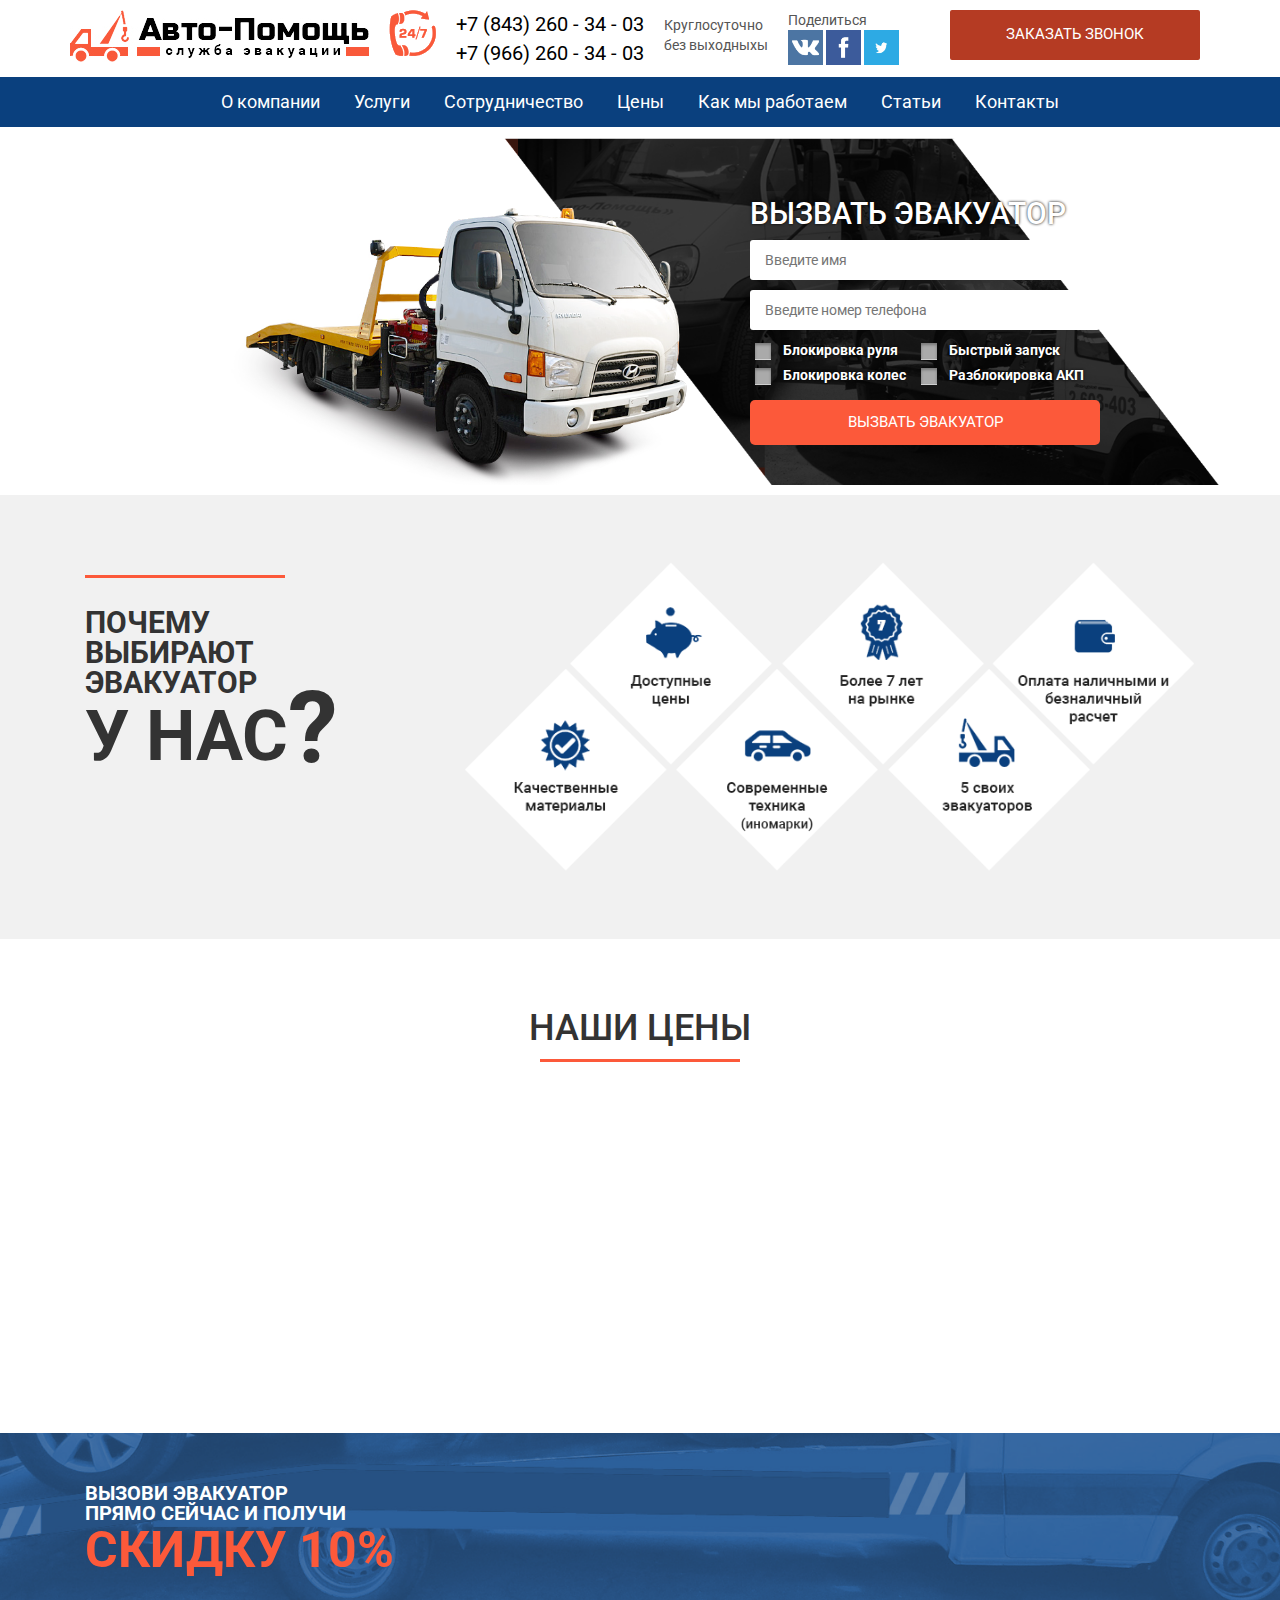
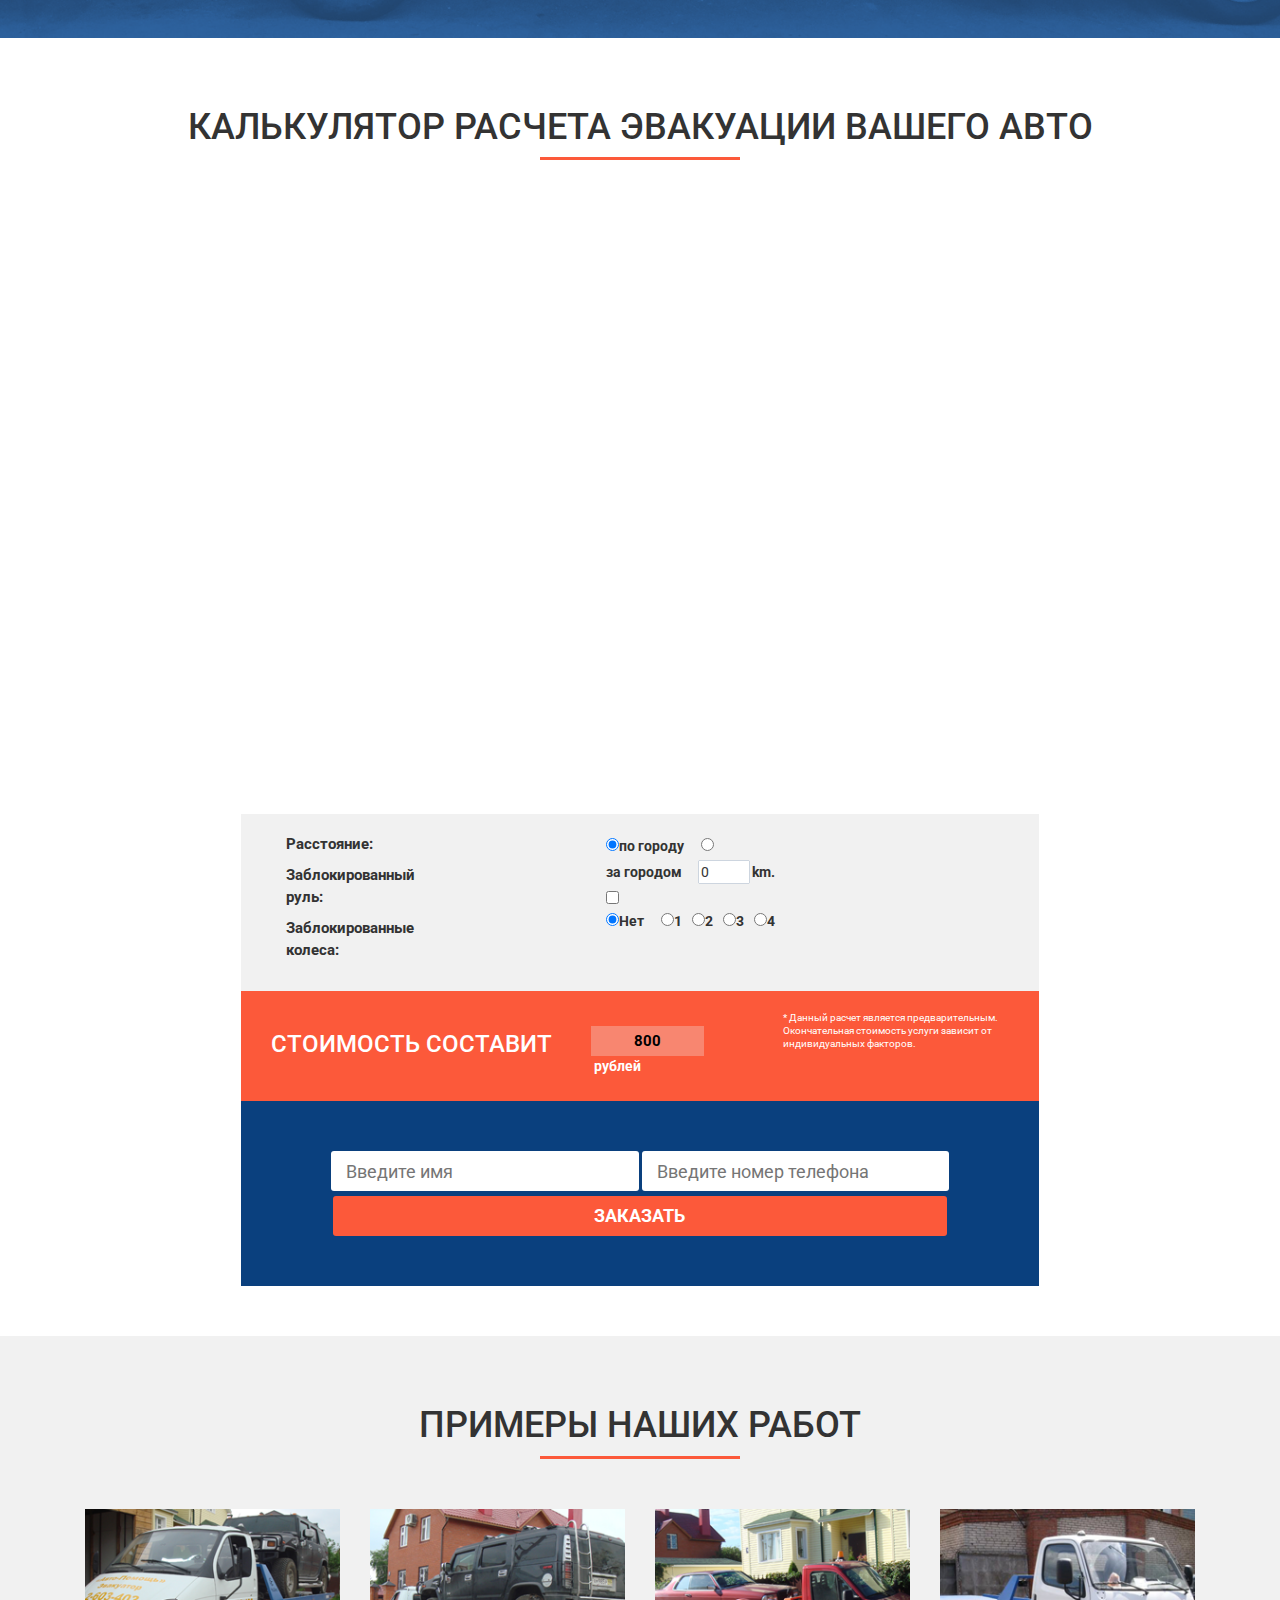
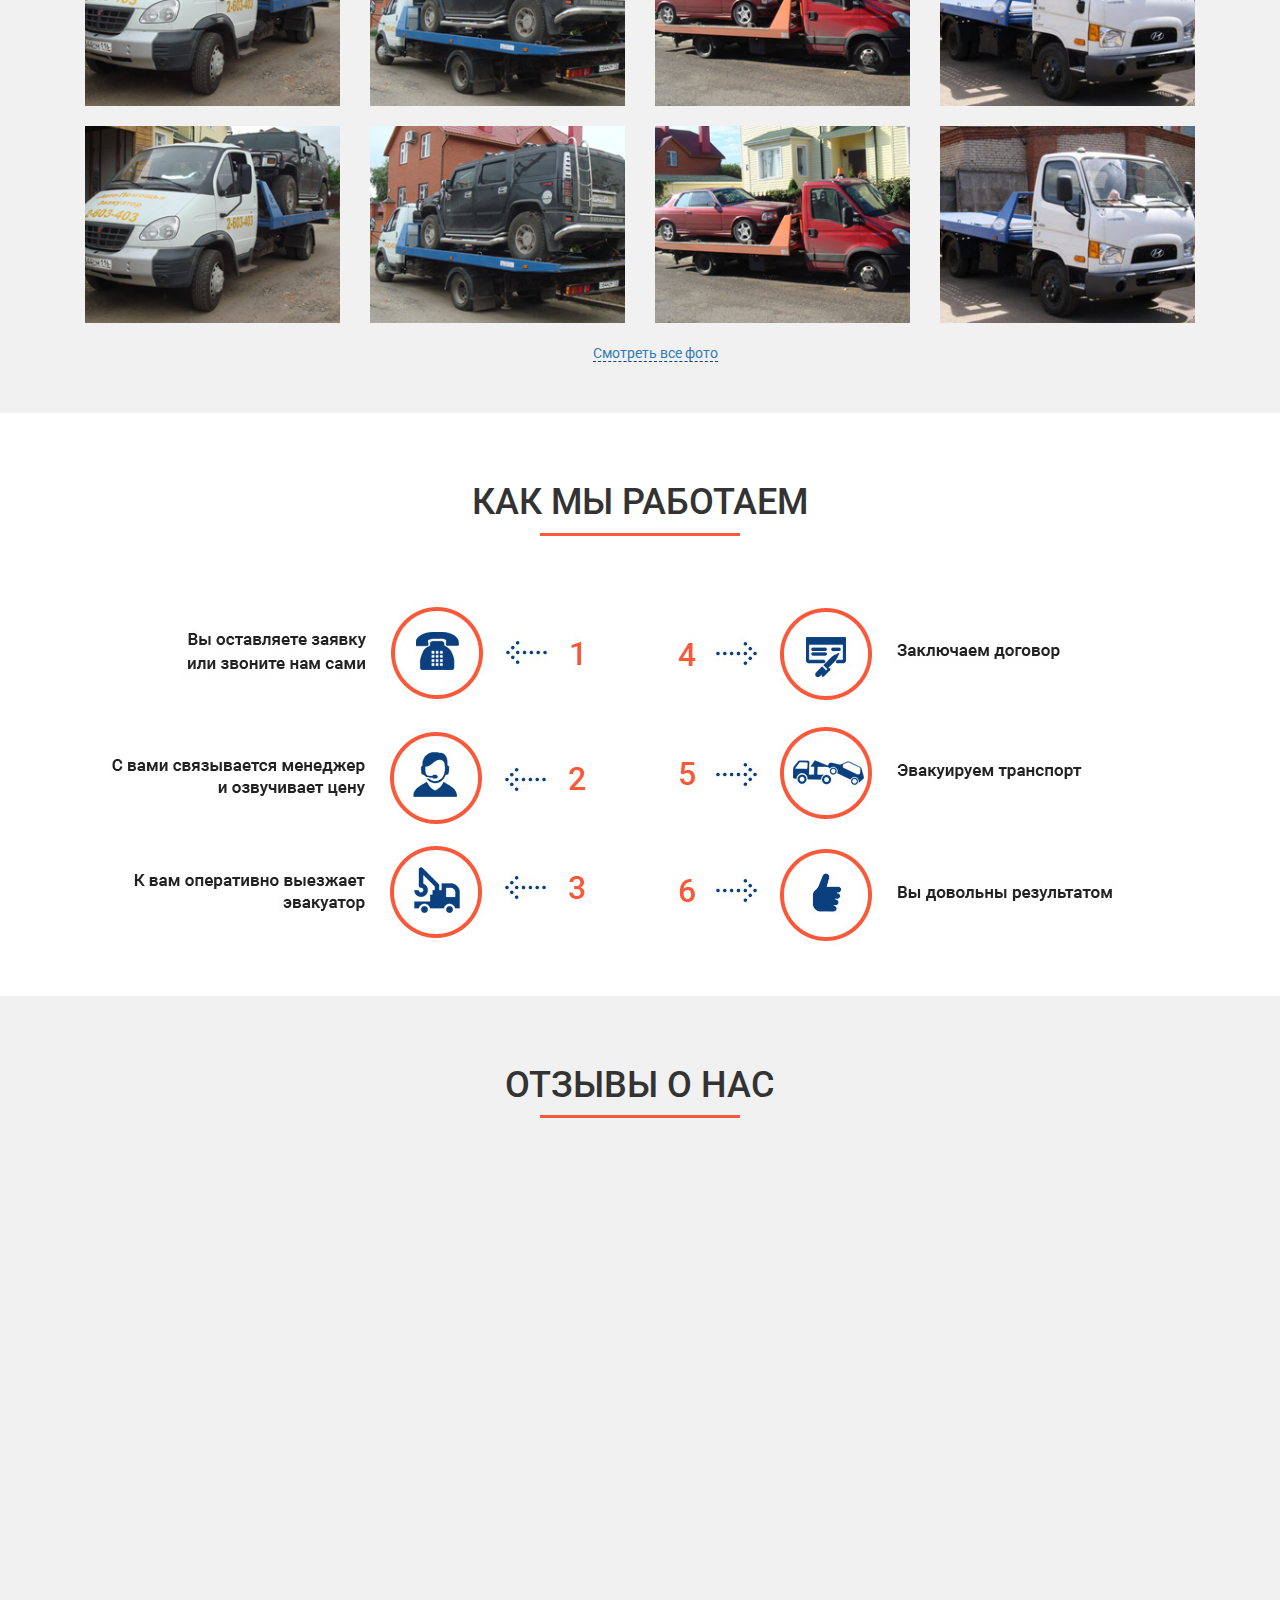
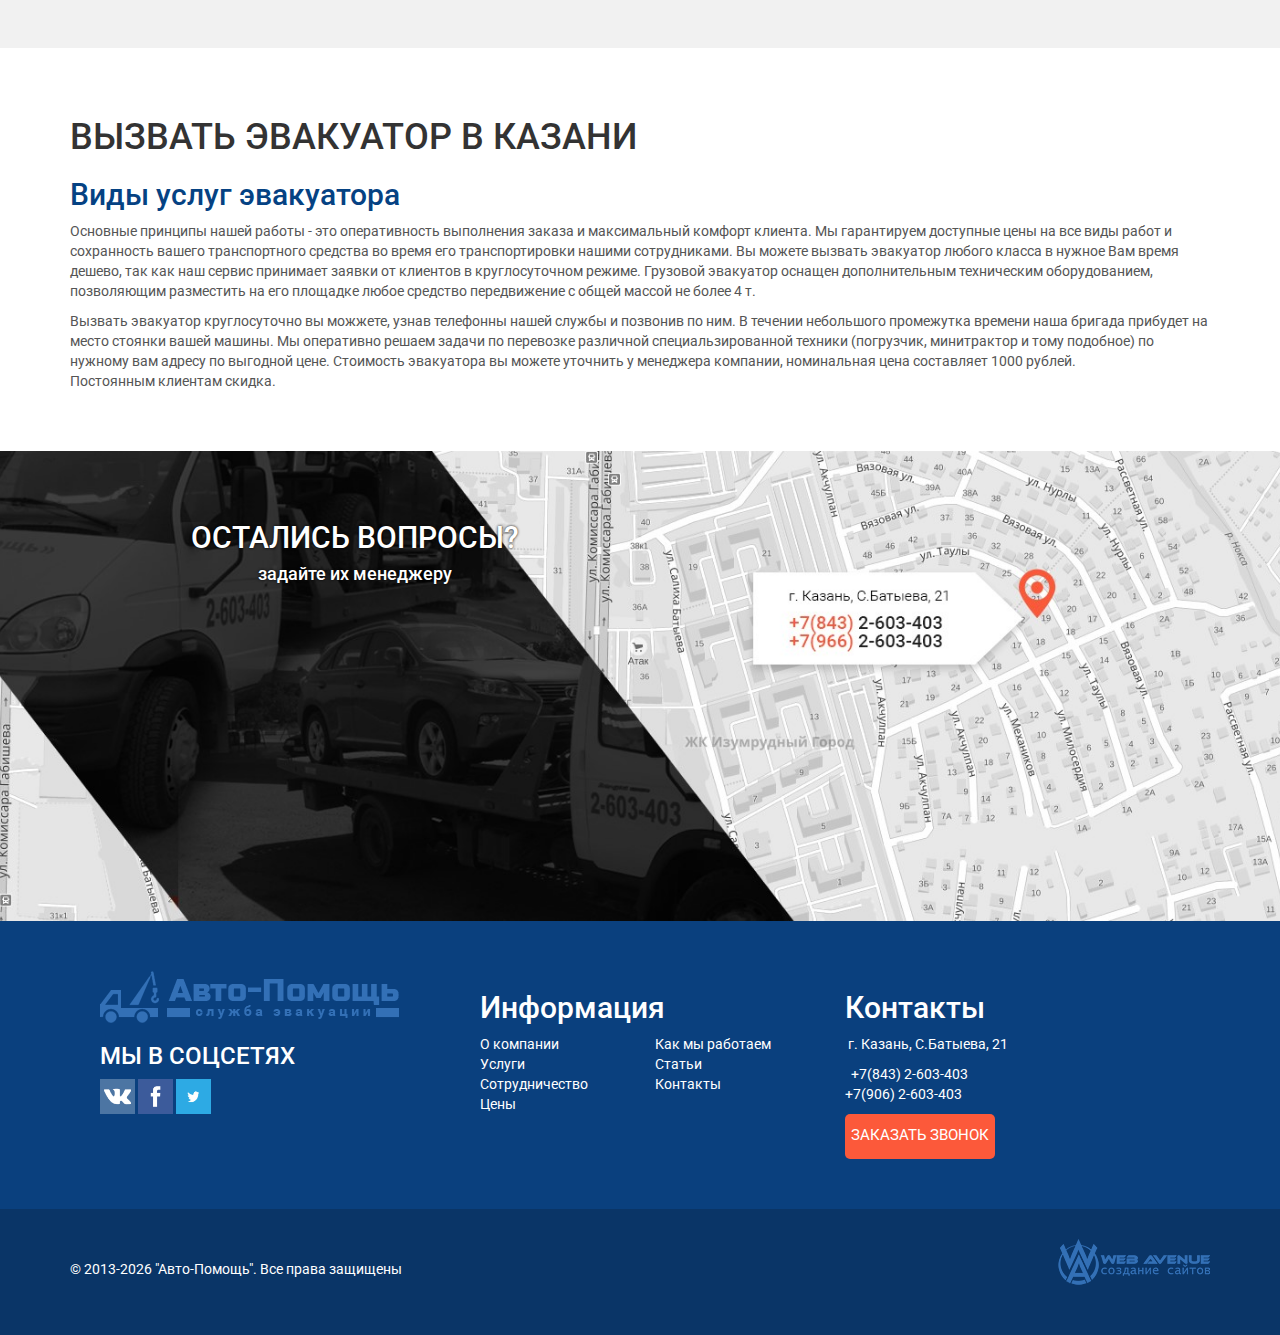
==== commit 75c007ff: "added animations, masks for phones and other features" ====
--- a/index.html
+++ b/index.html
@@ -7,9 +7,9 @@
     <title>Авто Помощь</title>
     <link href="https://maxcdn.bootstrapcdn.com/bootstrap/3.3.7/css/bootstrap.min.css" rel="stylesheet" integrity="sha384-BVYiiSIFeK1dGmJRAkycuHAHRg32OmUcww7on3RYdg4Va+PmSTsz/K68vbdEjh4u" crossorigin="anonymous">
     <link rel="stylesheet" href="style/jquery.fancybox.min.css" type="text/css" media="screen" />
+    <link rel="stylesheet" href="style/animate.min.css">
     <link rel="stylesheet" href="style/shared.css">
     <link rel="stylesheet" href="style/main.css">
-    <link rel="stylesheet" href="">
 </head>
 <body>
     <header>
@@ -63,12 +63,12 @@
             <div class="container">
                 <div class="col-md-7"></div>
                 <div class="col-md-4 wrecker_call">
-                    <form action="query.php" method = "GET">
+                    <form class="wow fadeInLeft" action="query.php" method = "GET">
                         <input type="hidden" id="type_of_car" name = "type_of_car" value = "2">   
 
                         <h2 class="wrecker_call-h">ВЫЗВАТЬ ЭВАКУАТОР</h2>
                         <input type="text" class = "wrecker_call-input" name="name" placeholder = "Введите имя" required>
-                        <input type="tel" class = "wrecker_call-input" name="tel" placeholder = "Введите номер телефона" required>
+                        <input id="phone-1" type="tel" class = "wrecker_call-input" name="tel" placeholder = "Введите номер телефона" required>
                         <ul class = "wrecker_call-ul_1">
                             <li><input name="helmBlock" type="checkbox" class = "wrecker_call-checkbox" id = "helm"><label for="helm"> Блокировка руля</label></li>
                             <li><input name="wheelBlock" type="checkbox" class = "wrecker_call-checkbox" id = "wheel"><label for="wheel"> Блокировка колес</label></li>
@@ -95,8 +95,11 @@
                     <strong class = "intro_block_ask">?</strong>
                 </p>
             </div>
-            <div class="col-md-8">
-                <img src="images/choice.png" class = "img-responsive" alt="" id ="why_1"><label for="why_1">some text</label>
+            <div class="col-md-8 intro_block-img_block">
+                <img src="images/choice.png" class = "img-responsive" alt="Качественные материалы Современная техника 5 своих эвакуаторов доступные цены более 7 лет на рынке наличный безналичный расчет" id ="why_1">
+                <!--<span class="lb label_1">Качественные <br>материалы</span>               <span class="lb label_4">Доступные <br>цены</span>
+                <span class="lb label_2">Современная <br>техника <br>(иномарки)</span>   <span class="lb label_5">Более 7 лет <br>на рынке</span>
+                <span class="lb label_3">5 своих <br>эвакуаторов</span>                  <span class="lb label_6">Наличный <br>безналичный <br>расчет</span>-->
             </div>
         </div>
     </div>
@@ -109,28 +112,28 @@
             </div>
             <div class="row">
                 <div class="container">
-                    <div class="col-md-3 col-sm-3 col-xs-6" id="order_wreck" data-target = "1">
+                    <div class="col-md-3 col-sm-3 col-xs-6 wow fadeInUp" data-wow-delay="0s" id="order_wreck" data-target = "1" data-wow-offset="150">
                         <h4 class="price-type_name" align = "center">мотоциклы</h4>
                         <img src="images/price_car_1.png" alt="" class="img-responsive price-type_image">
                         <div class="price-cost" id = "moto_price">
                             <p>от 1 000 руб.</p>
                         </div>
                     </div>
-                    <div class="col-md-3 col-sm-3 col-xs-6" id="order_wreck" data-target = "2">
+                    <div class="col-md-3 col-sm-3 col-xs-6 wow fadeInUp" data-wow-delay="0.5s" id="order_wreck" data-target = "2" data-wow-offset="150">
                         <h4 class="price-type_name" align = "center">легковые авто</h4>
                         <img src="images/price_car_2.png" alt="" class="img-responsive price-type_image">
                         <div class="price-cost" id = "car_price">
                             <p>от 1 200 руб.</p>
                         </div>
                     </div>
-                    <div class="col-md-3 col-sm-3 col-xs-6" id="order_wreck" data-target = "3">
+                    <div class="col-md-3 col-sm-3 col-xs-6 wow fadeInUp" data-wow-delay="1.5s" id="order_wreck" data-target = "3" data-wow-offset="150">
                         <h4 class="price-type_name" align = "center">внедорожники до 4т.</h4>
                         <img src="images/price_car_3.png" alt="" class="img-responsive price-type_image">
                         <div class="price-cost" id = "_price">
                             <p>от 1 500 руб.</p>
                         </div>
                     </div>
-                    <div class="col-md-3 col-sm-3 col-xs-6" id="order_wreck" data-target = "4">
+                    <div class="col-md-3 col-sm-3 col-xs-6 wow fadeInUp" data-wow-delay="2s" id="order_wreck" data-target = "4" data-wow-offset="150">
                         <h4 class="price-type_name" align = "center">спецтехника до 4т.</h4>
                         <img src="images/price_car_4.png" alt="" class="img-responsive price-type_image">
                         <div class="price-cost" id = "suv_price">
@@ -148,11 +151,11 @@
                 <p class= "contact_area-p">ВЫЗОВИ ЭВАКУАТОР <br>ПРЯМО СЕЙЧАС И ПОЛУЧИ</p>
                 <p class= "h1 contact_area-h">СКИДКУ 10%</p>
             </div>
-            <div class="col-md-6">
+            <div class="col-md-6 wow zoomIn">
                 <form action="">
                     <div class="row">
                             <input type="text" class = "contact_area-name" placeholder = "Введите имя">
-                            <input type="tel" class = "contact_area-phone" placeholder = "Введите номер телефона">
+                            <input id="phone-2" type="tel" class = "contact_area-phone" placeholder = "Номер телефона">
                     </div>
                     <div class="row">
                             <input type="submit" class = "contact_area-submit" value = "ВЫЗВАТЬ ЭВАКУАТОР">
@@ -168,7 +171,7 @@
                 <p class="h1 calc_block-h">КАЛЬКУЛЯТОР РАСЧЕТА ЭВАКУАЦИИ ВАШЕГО АВТО</p>
                 <div class="divider"></div>
             </center><br>
-            <div class="container calculator">
+            <div class="container calculator wow pulse" data-wow-offset="200">
                 <div class="calculator-header row"><center><p class = "h1">Тип автомобиля</p></center></div>
                 <div class = "calculator-form">
                     <input type="hidden" class = "car_type" name = "car_type" value = "0">
@@ -238,7 +241,7 @@
                 <form class="calc_connect-form" action="">
                     <input type="hidden" id="car_num" value = "1"><input type="hidden" id="from" value = "0">
                     <input type="text" class = "contact_area-name" name="name" id="name" placeholder="Введите имя"/>
-                    <input type="tel" class = "contact_area-phone" name="phone"  id="phone" placeholder="Введите номер телефона"/><br>
+                    <input type="tel" class = "contact_area-phone" name="phone"  id="phone-3" placeholder="Введите номер телефона"/><br>
                     <input type="submit" class = "submit contact_area-submit" value = "ЗАКАЗАТЬ">
                 </form>
                 </center>
@@ -253,15 +256,15 @@
                 <div class="divider"></div>
             </center>
             <div class="gallery_block-gallery">
-                <div class="col-md-3 col-sm-3 col-xs-6"><a href="images/gallery/photo_1.png" class="fancyimage" data-fancybox-group="group"><img src="images/gallery/photo_1.png" alt="" class="img-responsive"></a></div>
-                <div class="col-md-3 col-sm-3 col-xs-6"><a href="images/gallery/photo_2.png" class="fancyimage" data-fancybox-group="group"><img src="images/gallery/photo_2.png" alt="" class="img-responsive"></a></div>
-                <div class="col-md-3 col-sm-3 col-xs-6"><a href="images/gallery/photo_3.png" class="fancyimage" data-fancybox-group="group"><img src="images/gallery/photo_3.png" alt="" class="img-responsive"></a></div>
-                <div class="col-md-3 col-sm-3 col-xs-6"><a href="images/gallery/photo_4.png" class="fancyimage" data-fancybox-group="group"><img src="images/gallery/photo_4.png" alt="" class="img-responsive"></a></div>
-
-                <div class="col-md-3 col-sm-3 col-xs-6"><a href="images/gallery/photo_1.png" class="fancyimage" data-fancybox-group="group"><img src="images/gallery/photo_1.png" alt="" class="img-responsive"></a></div>
-                <div class="col-md-3 col-sm-3 col-xs-6"><a href="images/gallery/photo_2.png" class="fancyimage" data-fancybox-group="group"><img src="images/gallery/photo_2.png" alt="" class="img-responsive"></a></div>
-                <div class="col-md-3 col-sm-3 col-xs-6"><a href="images/gallery/photo_3.png" class="fancyimage" data-fancybox-group="group"><img src="images/gallery/photo_3.png" alt="" class="img-responsive"></a></div>
-                <div class="col-md-3 col-sm-3 col-xs-6"><a href="images/gallery/photo_4.png" class="fancyimage" data-fancybox-group="group"><img src="images/gallery/photo_4.png" alt="" class="img-responsive"></a></div>
+                <div class="col-md-3 col-sm-3 col-xs-6"><a href="images/gallery/photo_1.png" class="fancyimage" data-fancybox-group="group"><img src="images/gallery/photo_1.png" alt="" class="gal_img img-responsive"></a></div>
+                <div class="col-md-3 col-sm-3 col-xs-6"><a href="images/gallery/photo_2.png" class="fancyimage" data-fancybox-group="group"><img src="images/gallery/photo_2.png" alt="" class="gal_img img-responsive"></a></div>
+                <div class="col-md-3 col-sm-3 col-xs-6"><a href="images/gallery/photo_3.png" class="fancyimage" data-fancybox-group="group"><img src="images/gallery/photo_3.png" alt="" class="gal_img img-responsive"></a></div>
+                <div class="col-md-3 col-sm-3 col-xs-6"><a href="images/gallery/photo_4.png" class="fancyimage" data-fancybox-group="group"><img src="images/gallery/photo_4.png" alt="" class="gal_img img-responsive"></a></div>
+
+                <div class="col-md-3 col-sm-3 col-xs-6"><a href="images/gallery/photo_1.png" class="fancyimage" data-fancybox-group="group"><img src="images/gallery/photo_1.png" alt="" class="gal_img img-responsive"></a></div>
+                <div class="col-md-3 col-sm-3 col-xs-6"><a href="images/gallery/photo_2.png" class="fancyimage" data-fancybox-group="group"><img src="images/gallery/photo_2.png" alt="" class="gal_img img-responsive"></a></div>
+                <div class="col-md-3 col-sm-3 col-xs-6"><a href="images/gallery/photo_3.png" class="fancyimage" data-fancybox-group="group"><img src="images/gallery/photo_3.png" alt="" class="gal_img img-responsive"></a></div>
+                <div class="col-md-3 col-sm-3 col-xs-6"><a href="images/gallery/photo_4.png" class="fancyimage" data-fancybox-group="group"><img src="images/gallery/photo_4.png" alt="" class="gal_img img-responsive"></a></div>
             </div>
             <div class="container">
                 <center><a href="#" class="gallery_block-all_img">Смотреть все фото</a></center>
@@ -294,7 +297,7 @@
                 <p class="h1 review_block-h">ОТЗЫВЫ О НАС</p>
                 <div class="divider"></div>
             </center>
-            <div class="row">
+            <div class="row wow fadeInLeft">
                 <div class="container">
                     <div class="col-sm-3">
                         <iframe width="250" height="200" src="https://www.youtube.com/embed/OROc3SEOIZA" frameborder="0" allowfullscreen></iframe></div>
@@ -310,7 +313,7 @@
                 </div>
             </div>
             <br>
-            <div class="row">
+            <div class="row wow fadeInRight">
                 <div class="container">
                     <div class="col-sm-3"><iframe width="250" height="200" src="https://www.youtube.com/embed/Fx_yu9ocvuM" frameborder="0" allowfullscreen></iframe></div>
                     <div class="col-sm-9 review_block-desc">
@@ -356,9 +359,9 @@
                     <h2 class = "contact_block-h">ОСТАЛИСЬ ВОПРОСЫ?</h2>
                     <h4 class = "contact_block-h">задайте их менеджеру</h4s>
                 </center>
-                <form action="query.php" method="GET">
+                <form class="wow fadeInLeft" action="query.php" method="GET">
                     <input name="name" type="text" placeholder = "Ваше имя">
-                    <input name="tel" type="tel" placeholder = "Введите номер телефона">
+                    <input name="tel" type="tel" placeholder = "Введите номер телефона" id="phone">
                     <textarea name="message" id="" rows="5" resize = "none" placeholder="Текст сообщения"></textarea>
                     <input type="submit" class = "submit s_2" value = "ЗАДАТЬ ВОПРОС">
                 </form>
@@ -426,7 +429,12 @@
     <script src="https://maxcdn.bootstrapcdn.com/bootstrap/3.3.7/js/bootstrap.min.js" integrity="sha384-Tc5IQib027qvyjSMfHjOMaLkfuWVxZxUPnCJA7l2mCWNIpG9mGCD8wGNIcPD7Txa" crossorigin="anonymous"></script>
     <script type="text/javascript" src="script/jquery.fancybox.min.js"></script>
     <script src="https://use.fontawesome.com/5c50798a96.js"></script>
+    <script src="script/jquery.mask.min.js"></script>
     <script src="script/script.js"></script>
     <script src="script/calc.js"></script>
+    <script src = "script/wow.min.js"></script>
+    <script>
+	    new WOW().init();
+    </script>
 </body>
 </html>--- a/style/main.css
+++ b/style/main.css
@@ -63,7 +63,7 @@
     background-image: url('../images/slide.png');
 	background-repeat: no-repeat;
 	background-position: center center;
-	background-size: cover;
+	background-size: contain;
     background-color: white;
 }
 .header-logo_time, .header-tel_block, .header-time_desc, .share{
@@ -127,8 +127,9 @@
 #custom-bootstrap-menu.navbar-default .navbar-nav>.active>a,
 #custom-bootstrap-menu.navbar-default .navbar-nav>.active>a:hover,
 #custom-bootstrap-menu.navbar-default .navbar-nav>.active>a:focus {
-    color: rgba(255, 255, 255, 1);
+    color: rgba(249, 89, 58, 1);
     background-color: rgba(18, 60, 112, 1);
+    text-decoration: underline;
 }
 #custom-bootstrap-menu.navbar-default .navbar-toggle {
     border-color: #123c70;
@@ -207,6 +208,32 @@
 .intro_block_ask{
     font-size: 100px;
 }
+/*
+.intro_block-img_block{
+    display:inline-block;   
+    position:relative;
+}
+.lb{
+    display:inline-block;
+    position:absolute;
+    color: black;
+    text-align: center;
+    font-weight: bold;
+}
+.lb:nth-child(odd){
+    top: 250px;
+    left: 70px;
+}
+.lb:nth-child(even){
+    top: 140px;
+    left: 180px;
+}
+.label_2{
+    left: 170px;
+}
+.label_3{
+    left: 200px;
+}*/
 
 /**/
 .price-cost{
@@ -366,6 +393,9 @@
     top: 50px;
     border-bottom: 1px dashed #0A407E;
 }
+.gal_img:hover{
+    box-shadow: 0 0 20px rgba(249, 89, 58, .9)
+}
 /**/
 
 .about_work{
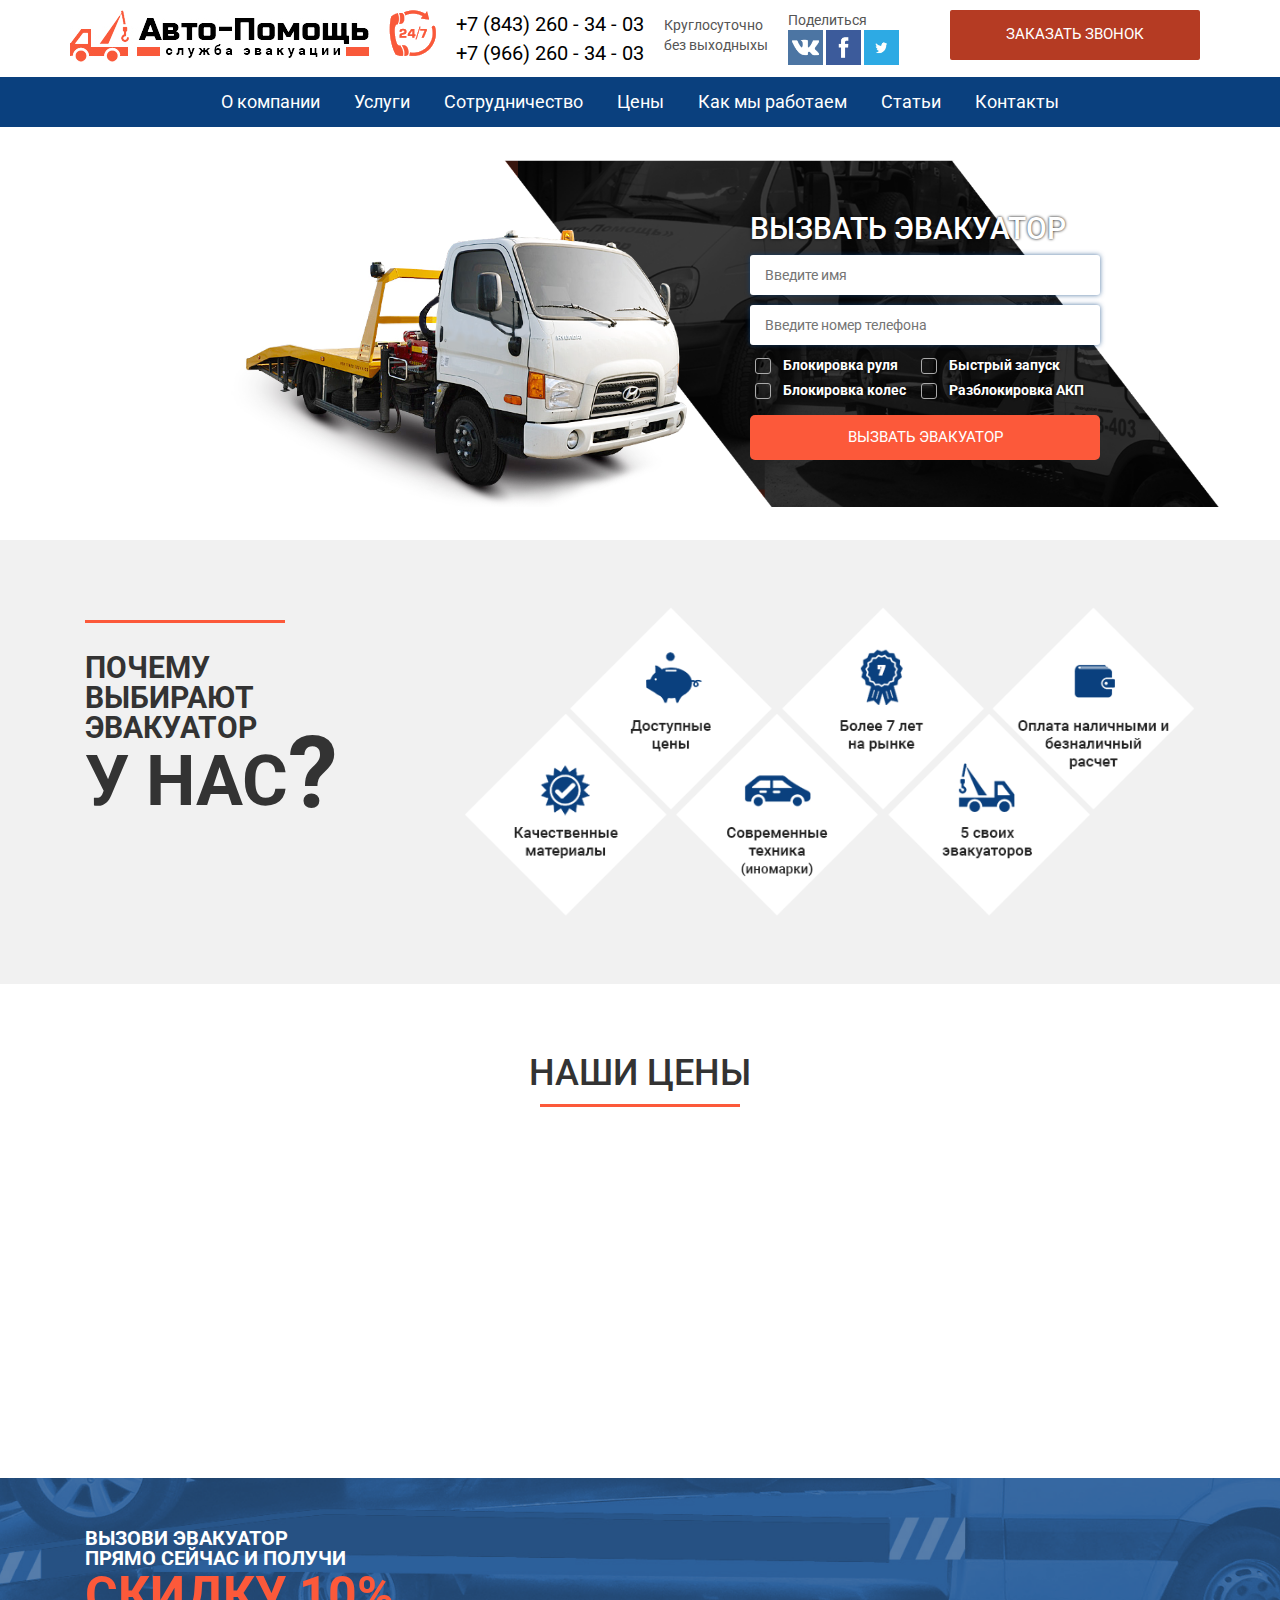
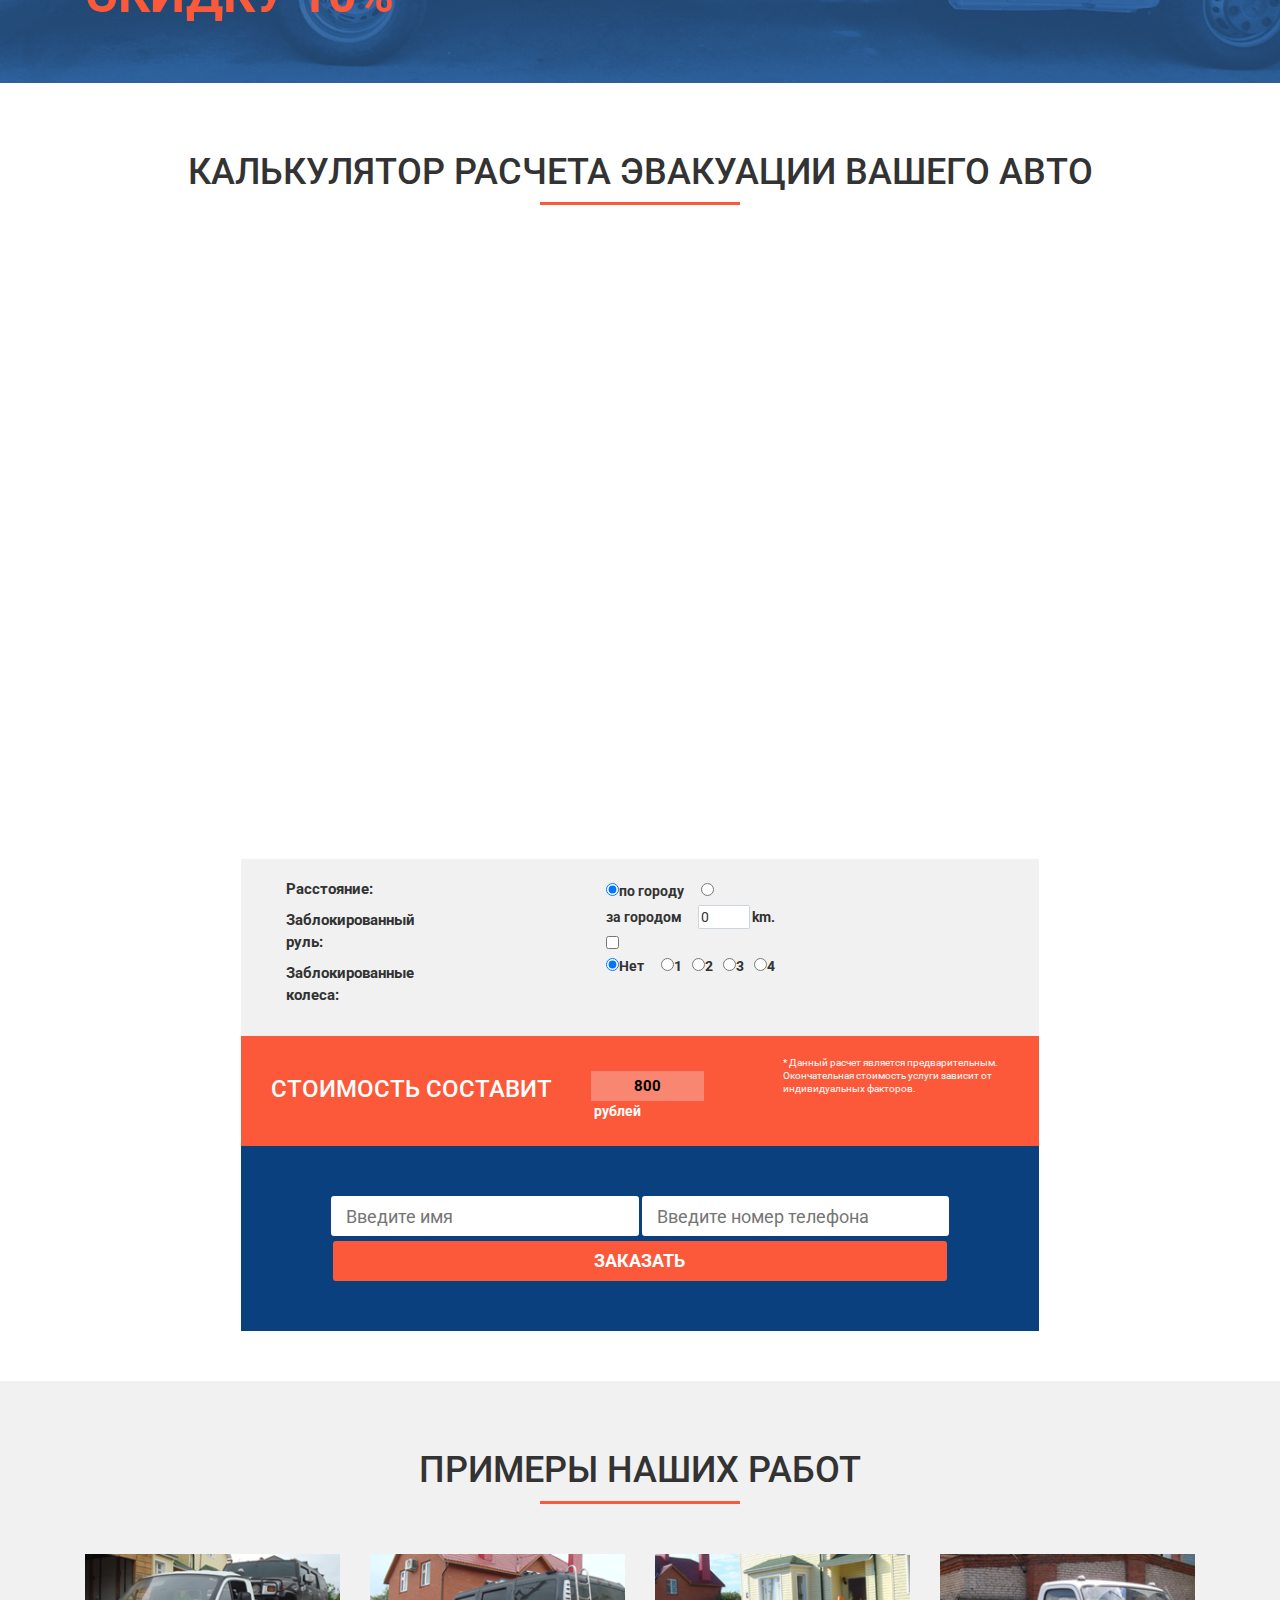
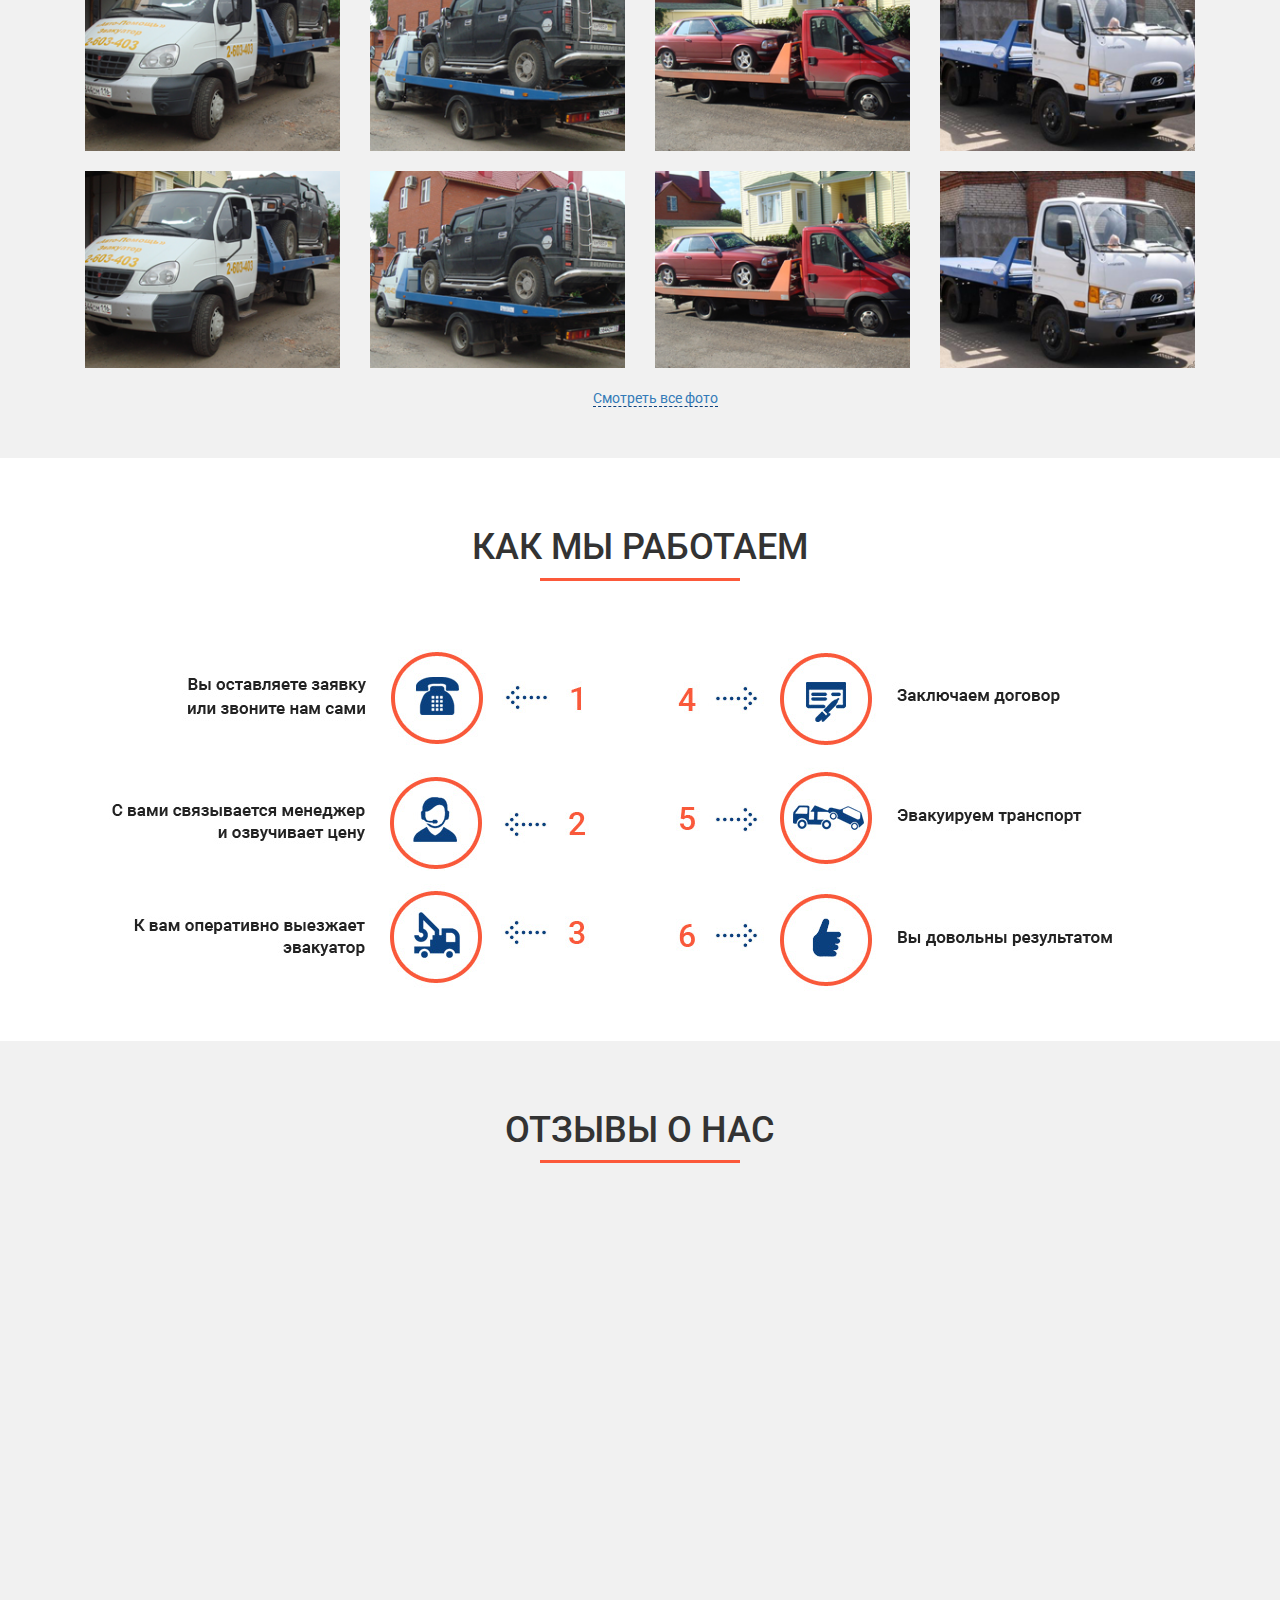
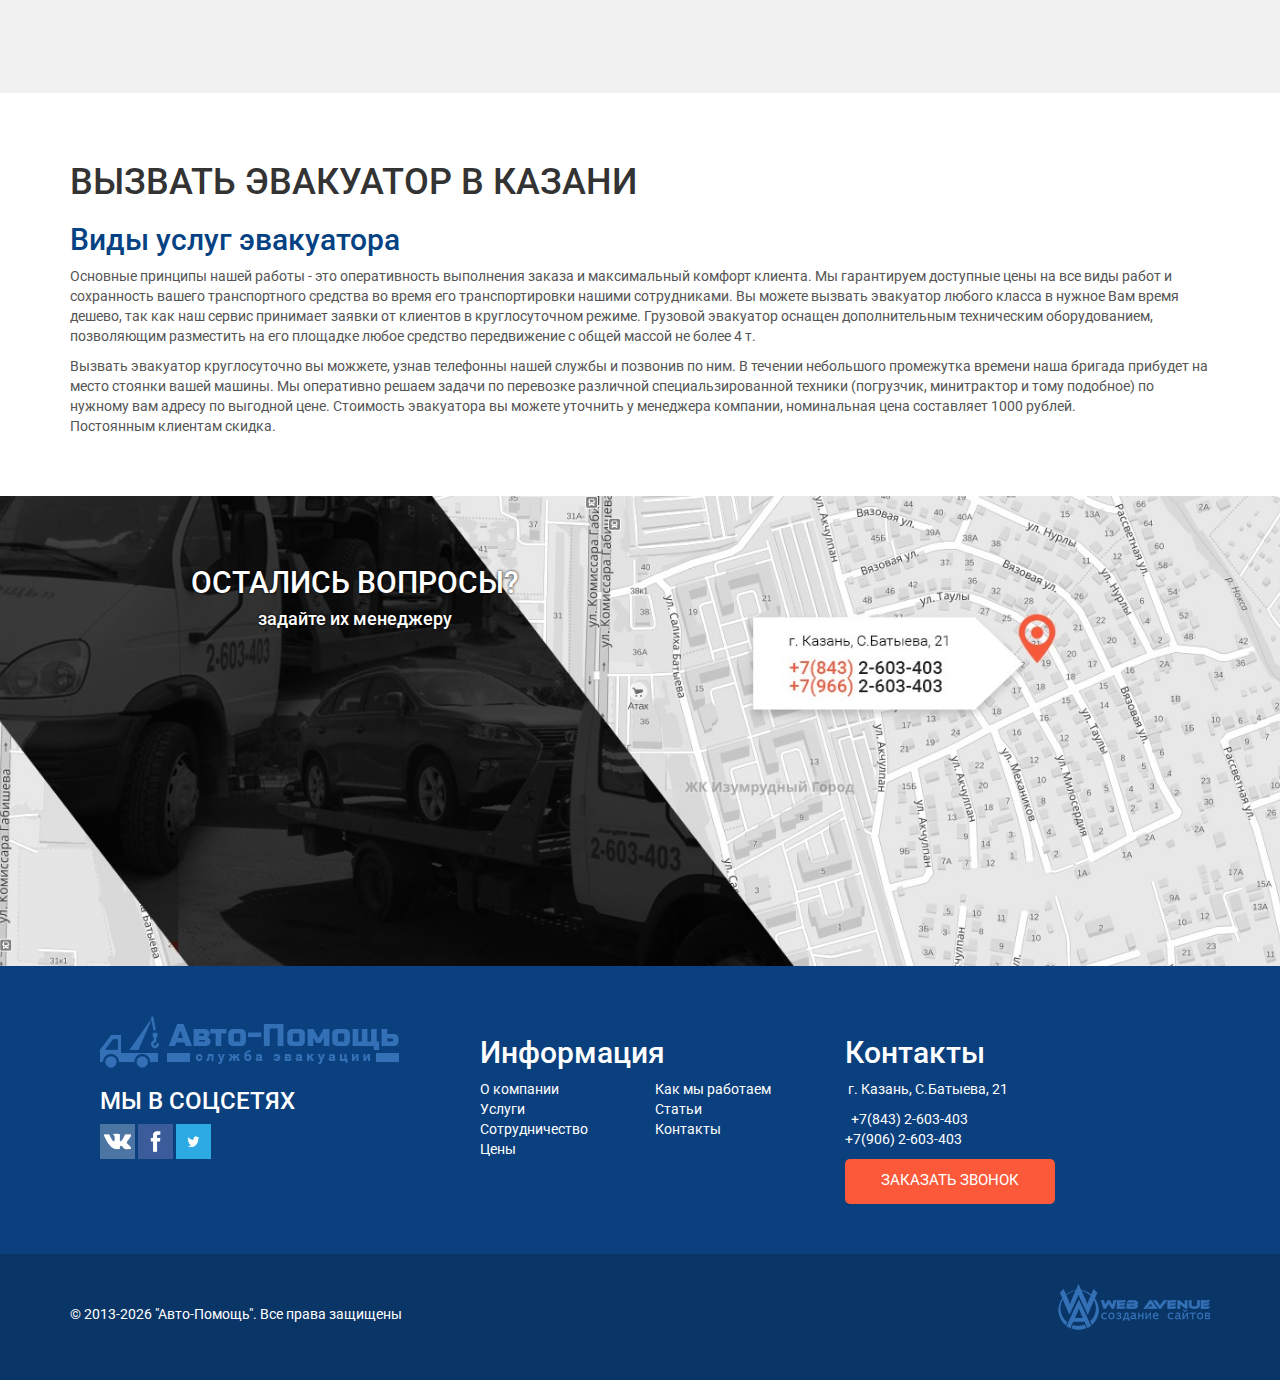
==== commit 5926414e: "header slider was rebuild" ====
--- a/index.html
+++ b/index.html
@@ -409,7 +409,7 @@
                         <i class="fa fa-2x fa-phone" aria-hidden="true"></i>  <span>+7(843)</span> 2-603-403 <br>
                         <span>+7(906)</span> 2-603-403
                     </p>
-                    <input type="submit" class = "submit" value = "ЗАКАЗАТЬ ЗВОНОК">
+                    <input type="submit" class = "submit footer_submit" value = "ЗАКАЗАТЬ ЗВОНОК">
                 </div>
             </div>
         </div>
--- a/style/main.css
+++ b/style/main.css
@@ -58,13 +58,6 @@
 /**/
 header{
     background-color: #fff;
-}
-.slider{
-    background-image: url('../images/slide.png');
-	background-repeat: no-repeat;
-	background-position: center center;
-	background-size: contain;
-    background-color: white;
 }
 .header-logo_time, .header-tel_block, .header-time_desc, .share{
     float: left;
@@ -147,6 +140,8 @@
 }
 .wrecker_call{
     color: white;
+    padding-bottom: 30px;
+    padding-top: 15px;
 }
 .wrecker_call, .contact_block{
     text-shadow: 0 0 3px rgba(0, 0, 0, 1);
@@ -163,6 +158,7 @@
     border: none;
     border-radius: 3px;
     padding-left: 15px;
+    box-shadow: 0 0 5px rgba(10, 64, 126, 0.7);
 }
 .wrecker_call-checkbox{
     display: none;
@@ -185,8 +181,21 @@
 	position: absolute;
 	left: 0;
 	bottom: 1px;
-	background-color: #aaa;
-	box-shadow: inset 0px 2px 3px 0px rgba(0, 0, 0, .3), 0px 1px 0px 0px rgba(255, 255, 255, .8);
+	background: none;
+    border: 1px solid #aaa;
+    border-radius: 3px;
+}
+input[type=checkbox]:checked + label:before {
+	content: "\2713";
+	font-size: 15px;
+	color: #f3f3f3;
+	text-align: center;
+    line-height: 15px;
+    border: 1px solid #FC593A;
+}
+input[type=checkbox]:checked{
+    color: #FC593A;
+    border: 1px solid #FC593A;
 }
 /**/
 .intro_block .divider{
@@ -492,6 +501,9 @@
     float: right;
     margin-top: -40px;
 }
+.footer_submit{
+    width: 60%;
+}
 
 @media screen and (max-width: 767px){
     .calculator, .calc_desc, .calc_cost, .calc_connect{
@@ -502,6 +514,17 @@
     .calc_desc-ul_desc li{
         margin-bottom: 30px;
     }
+    
+    .slider{
+        background-image: url('../images/slide.png');
+        background-repeat: no-repeat;
+        background-position: center center;
+        background-size: cover;
+        background-color: white;
+    }
+    .slider .wrecker_call{
+        background: rgba(0, 0, 0, 0.3);
+    }
 }
 @media screen and (min-width: 768px) and (max-width: 991px){
     .slider{
@@ -511,6 +534,16 @@
         margin-left: auto;
         margin-right: auto;
         width: 80%;
+    }
+    .slider{
+        background-image: url('../images/slide.png');
+        background-repeat: no-repeat;
+        background-position: center center;
+        background-size: cover;
+        background-color: white;
+    }
+    .slider .wrecker_call{
+        background: rgba(0, 0, 0, 0.3);
     }
 }
 @media screen and (min-width: 992px) and (max-width: 1199px){
@@ -519,6 +552,13 @@
         margin-right: auto;
         width: 80%;
     }
+    .slider{
+        background-image: url('../images/slide.png');
+        background-repeat: no-repeat;
+        background-position: center center;
+        background-size: cover;
+        background-color: white;
+    }
 }
 @media screen and (min-width: 1200px) and (max-width: 1499px){
     .calculator, .calc_desc, .calc_cost, .calc_connect{
@@ -526,6 +566,13 @@
         margin-right: auto;
         width: 70%;
     }
+    .slider{
+        background-image: url('../images/slide.png');
+        background-repeat: no-repeat;
+        background-position: center center;
+        background-size: contain;
+        background-color: white;
+    }
 }
 @media screen and (min-width: 1501px){
     .calculator, .calc_desc, .calc_cost, .calc_connect{
@@ -533,6 +580,13 @@
         margin-right: auto;
         width: 70%;
     }
+    .slider{
+        background-image: url('../images/slide.png');
+        background-repeat: no-repeat;
+        background-position: center center;
+        background-size: contain;
+        background-color: white;
+    }
 }
 
 @media (min-width: 768px) {
@@ -540,7 +594,6 @@
     float: none;
     text-align: center;
   }
-
   .nav.navbar-nav > li {
     float: none;
     display: inline-block;
